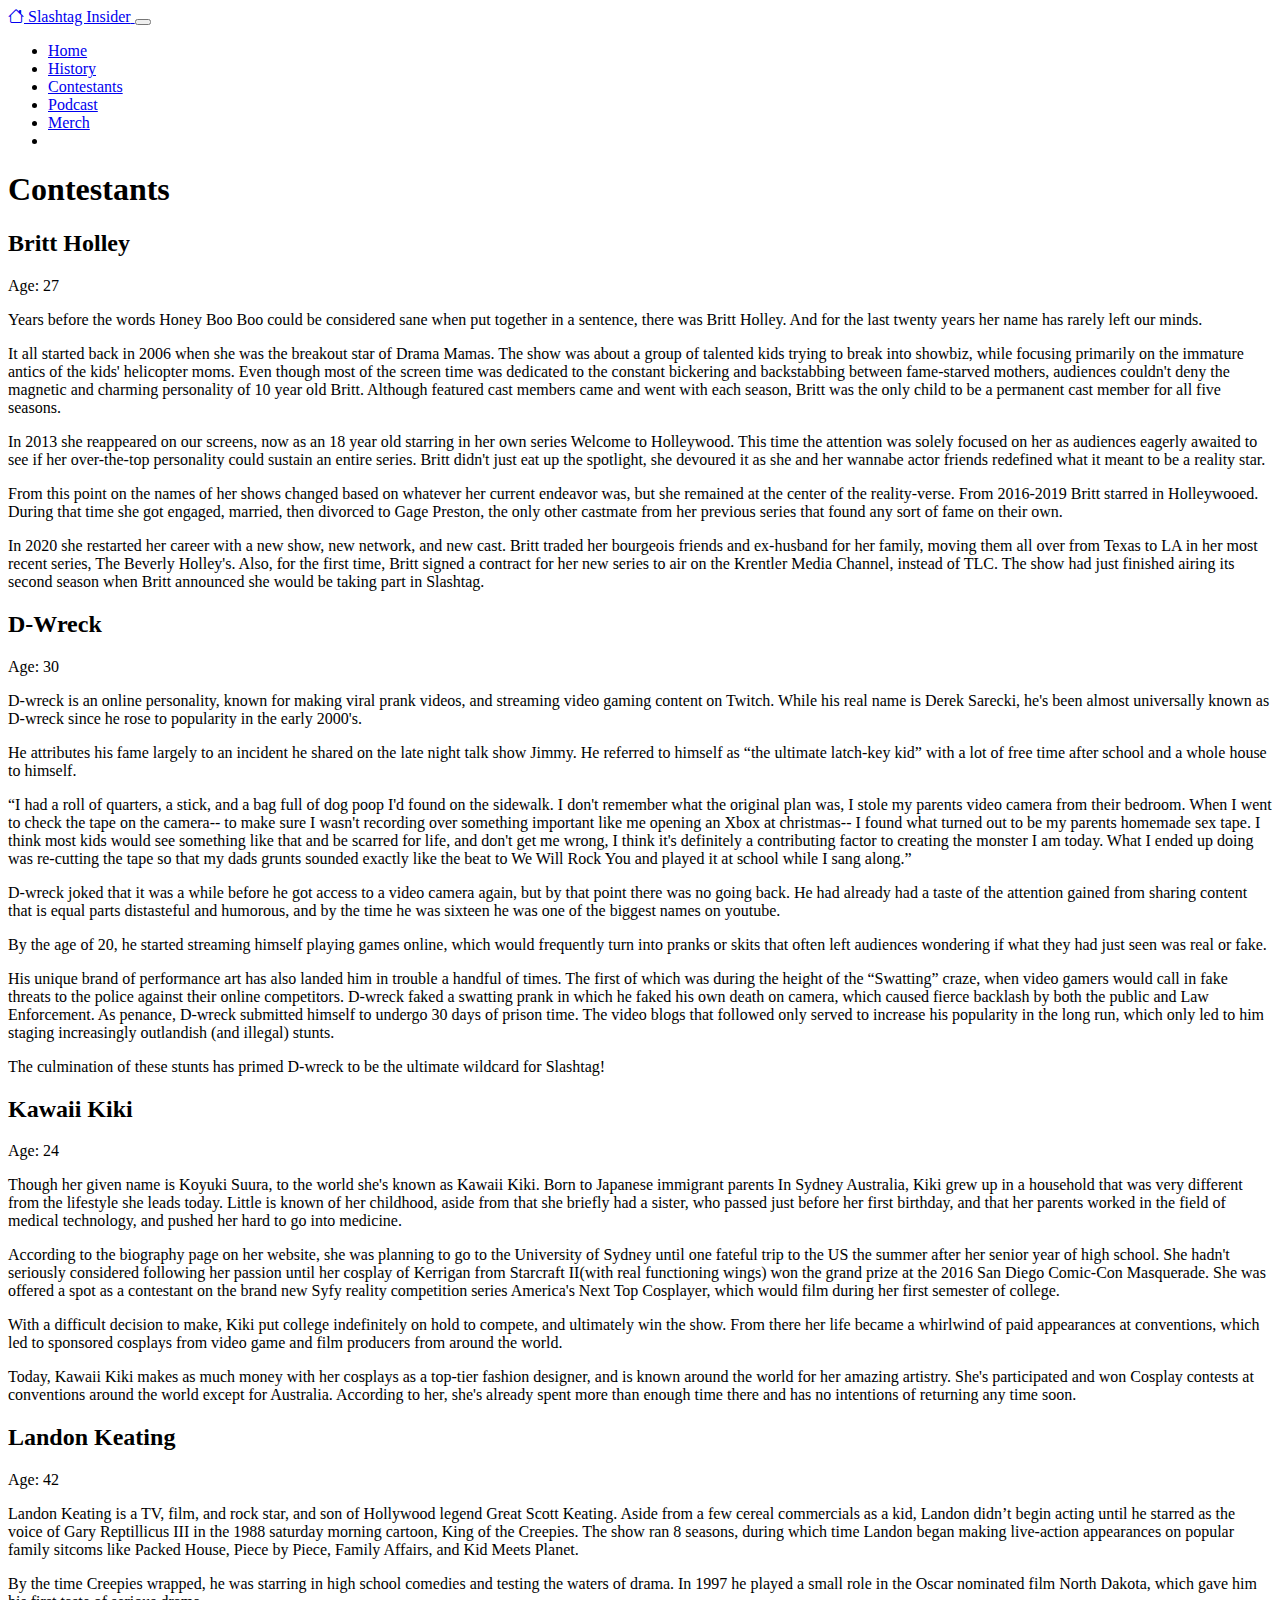
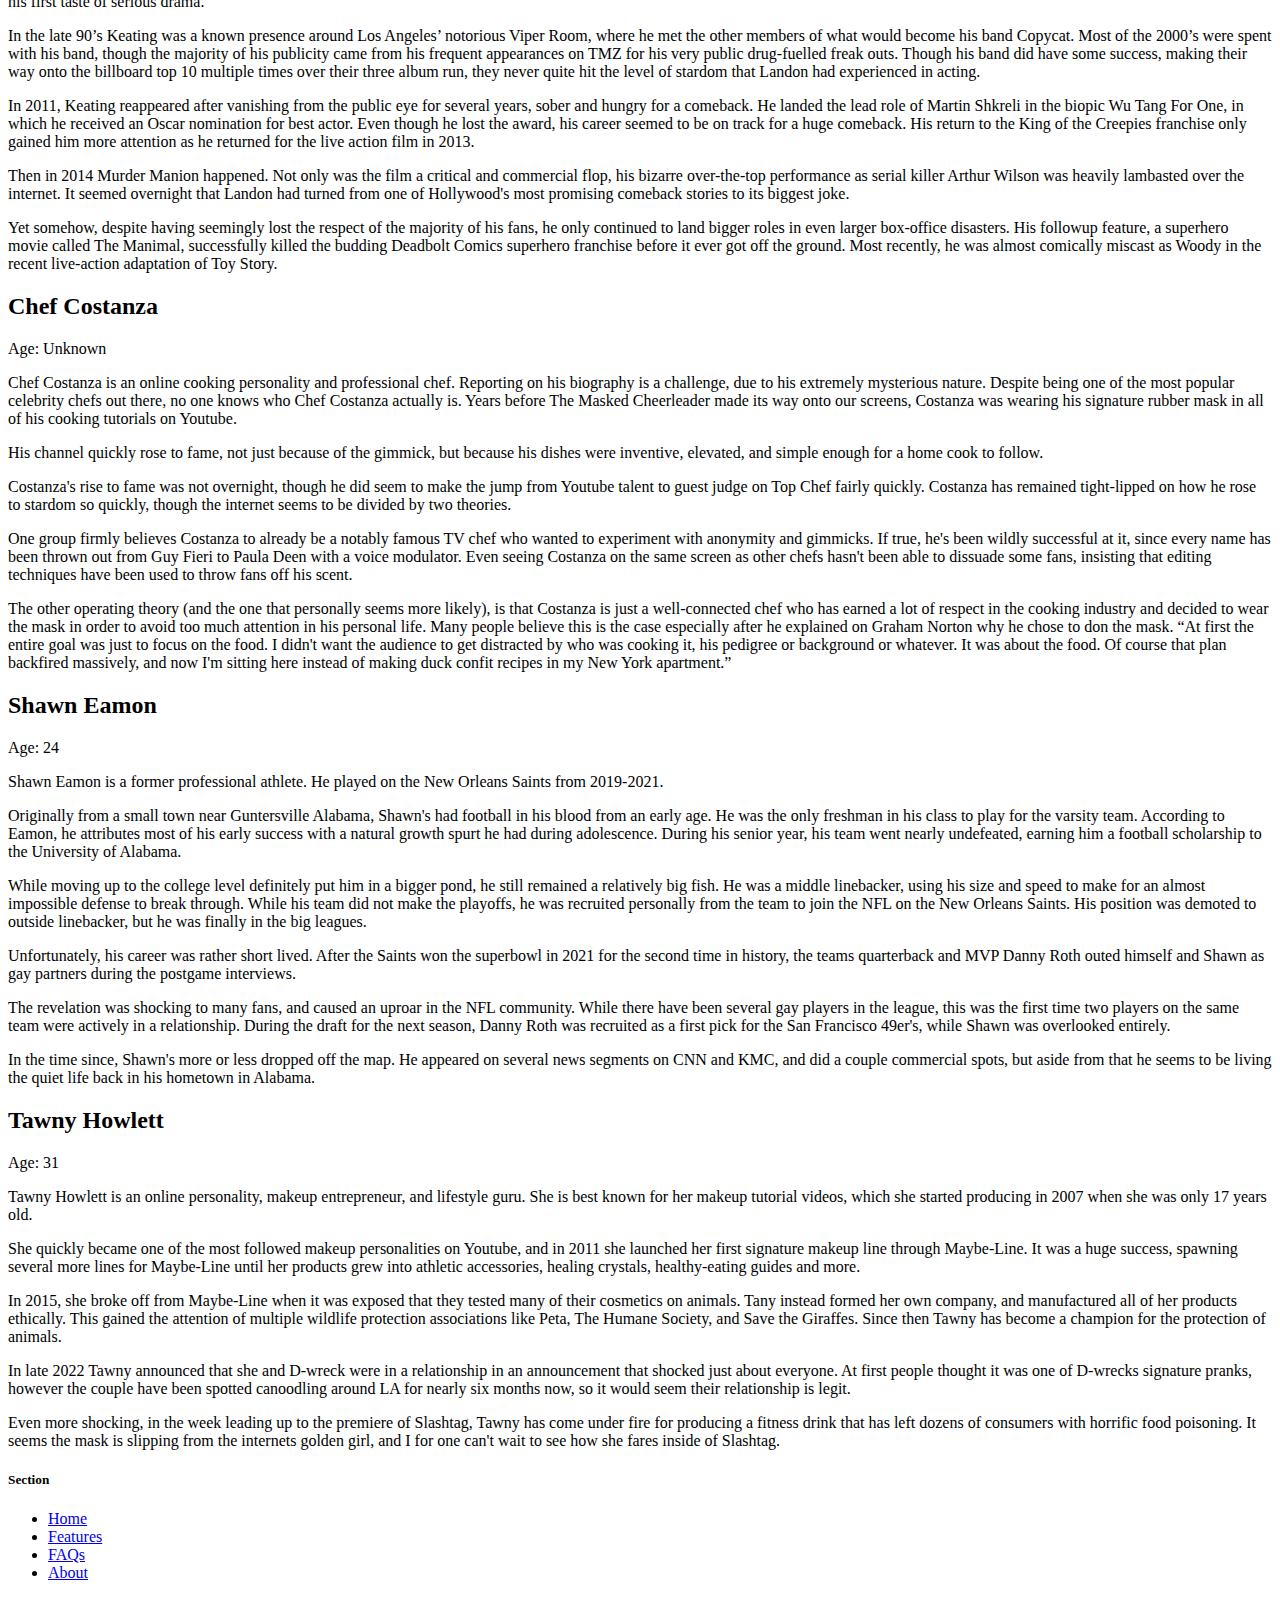
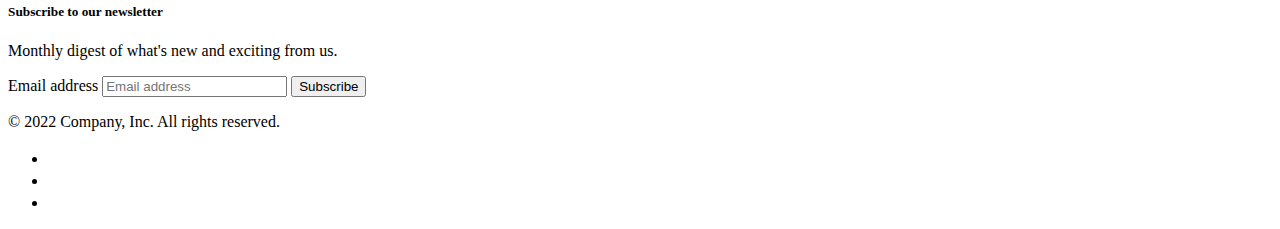
==== contestants/index.html @ 9e64a521 "add contestants info" ====
<!DOCTYPE html>
<html class="no-js" lang="en">
  <head>
    <meta charset="utf-8" />
    <title>Contestants - Slashtag Insider</title>
    <meta name="description" content="" />
    <meta name="viewport" content="width=device-width, initial-scale=1" />

    <meta property="og:title" content="" />
    <meta property="og:type" content="" />
    <meta property="og:url" content="" />
    <meta property="og:image" content="" />

    <!-- <link rel="icon" href="/favicon.ico" sizes="any"> -->
    <link
      rel="icon"
      href="data:image/svg+xml,<svg xmlns=%22http://www.w3.org/2000/svg%22 viewBox=%220 0 100 100%22><text y=%22.9em%22 font-size=%2290%22>👻</text></svg>"
    />
    <!-- <link rel="icon" href="/icon.svg" type="image/svg+xml"> -->
    <link rel="apple-touch-icon" href="icon.png" />

    <!-- Bootstrap CSS -->
    <link
      href="https://cdn.jsdelivr.net/npm/bootstrap@5.3.0-alpha1/dist/css/bootstrap.min.css"
      rel="stylesheet"
      integrity="sha384-GLhlTQ8iRABdZLl6O3oVMWSktQOp6b7In1Zl3/Jr59b6EGGoI1aFkw7cmDA6j6gD"
      crossorigin="anonymous"
    />

    <!-- Bootstrap Icons -->
    <link
      rel="stylesheet"
      href="https://cdn.jsdelivr.net/npm/bootstrap-icons@1.10.3/font/bootstrap-icons.css"
    />

    <!-- Custom CSS -->
    <link rel="stylesheet" href="../css/style.css" />

    <link rel="manifest" href="site.webmanifest" />
    <meta name="theme-color" content="#fafafa" />
  </head>

  <body>
    <!-- Navbar -->
    <nav
      class="navbar sticky-top navbar-dark bg-dark"
      aria-label="First navbar example"
    >
      <div class="container-fluid">
        <a class="navbar-brand" href="/"
          ><i class="bi bi-house"></i>
          <span class="nav-item">Slashtag Insider</span>
        </a>
        <button
          class="navbar-toggler"
          type="button"
          data-bs-toggle="collapse"
          data-bs-target="#topNavbar"
          aria-controls="topNavbar"
          aria-expanded="false"
          aria-label="Toggle navigation"
        >
          <span class="navbar-toggler-icon"></span>
        </button>

        <div class="collapse navbar-collapse" id="topNavbar">
          <ul class="navbar-nav me-auto mb-2">
            <li class="nav-item">
              <a class="nav-link" href="/">Home</a>
            </li>
            <li class="nav-item">
              <a class="nav-link" href="/history/">History</a>
            </li>
            <li class="nav-item">
              <a
                class="nav-link active"
                aria-current="page"
                href="/contestants/"
                >Contestants</a
              >
            </li>
            <li class="nav-item">
              <a class="nav-link" href="/podcast/">Podcast</a>
            </li>
            <li class="nav-item">
              <a class="nav-link" href="/merch/">Merch</a>
            </li>
            <li class="nav-item dropdown"></li>
          </ul>
        </div>
      </div>
    </nav>

    <!-- Main Content -->
    <main class="container py-2 mt-2">
      <h1 class="display-1">Contestants</h1>
      <div>
        <h2>Britt Holley</h2>
        Age: 27
        <p>
          Years before the words Honey Boo Boo could be considered sane when put
          together in a sentence, there was Britt Holley. And for the last
          twenty years her name has rarely left our minds.
        </p>
        <p>
          It all started back in 2006 when she was the breakout star of Drama
          Mamas. The show was about a group of talented kids trying to break
          into showbiz, while focusing primarily on the immature antics of the
          kids' helicopter moms. Even though most of the screen time was
          dedicated to the constant bickering and backstabbing between
          fame-starved mothers, audiences couldn't deny the magnetic and
          charming personality of 10 year old Britt. Although featured cast
          members came and went with each season, Britt was the only child to be
          a permanent cast member for all five seasons.
        </p>
        <p>
          In 2013 she reappeared on our screens, now as an 18 year old starring
          in her own series Welcome to Holleywood. This time the attention was
          solely focused on her as audiences eagerly awaited to see if her
          over-the-top personality could sustain an entire series. Britt didn't
          just eat up the spotlight, she devoured it as she and her wannabe
          actor friends redefined what it meant to be a reality star.
        </p>
        <p>
          From this point on the names of her shows changed based on whatever
          her current endeavor was, but she remained at the center of the
          reality-verse. From 2016-2019 Britt starred in Holleywooed. During
          that time she got engaged, married, then divorced to Gage Preston, the
          only other castmate from her previous series that found any sort of
          fame on their own.
        </p>
        <p>
          In 2020 she restarted her career with a new show, new network, and new
          cast. Britt traded her bourgeois friends and ex-husband for her
          family, moving them all over from Texas to LA in her most recent
          series, The Beverly Holley's. Also, for the first time, Britt signed a
          contract for her new series to air on the Krentler Media Channel,
          instead of TLC. The show had just finished airing its second season
          when Britt announced she would be taking part in Slashtag.
        </p>
      </div>
      <div>
        <h2>D-Wreck</h2>
        Age: 30
        <div>
          <p>
            D-wreck is an online personality, known for making viral prank
            videos, and streaming video gaming content on Twitch. While his real
            name is Derek Sarecki, he's been almost universally known as D-wreck
            since he rose to popularity in the early 2000's.
          </p>

          <p>
            He attributes his fame largely to an incident he shared on the late
            night talk show Jimmy. He referred to himself as “the ultimate
            latch-key kid” with a lot of free time after school and a whole
            house to himself.
          </p>

          <p>
            “I had a roll of quarters, a stick, and a bag full of dog poop I'd
            found on the sidewalk. I don't remember what the original plan was,
            I stole my parents video camera from their bedroom. When I went to
            check the tape on the camera-- to make sure I wasn't recording over
            something important like me opening an Xbox at christmas-- I found
            what turned out to be my parents homemade sex tape. I think most
            kids would see something like that and be scarred for life, and
            don't get me wrong, I think it's definitely a contributing factor to
            creating the monster I am today. What I ended up doing was
            re-cutting the tape so that my dads grunts sounded exactly like the
            beat to We Will Rock You and played it at school while I sang
            along.”
          </p>

          <p>
            D-wreck joked that it was a while before he got access to a video
            camera again, but by that point there was no going back. He had
            already had a taste of the attention gained from sharing content
            that is equal parts distasteful and humorous, and by the time he was
            sixteen he was one of the biggest names on youtube.
          </p>

          <p>
            By the age of 20, he started streaming himself playing games online,
            which would frequently turn into pranks or skits that often left
            audiences wondering if what they had just seen was real or fake.
          </p>

          <p>
            His unique brand of performance art has also landed him in trouble a
            handful of times. The first of which was during the height of the
            “Swatting” craze, when video gamers would call in fake threats to
            the police against their online competitors. D-wreck faked a
            swatting prank in which he faked his own death on camera, which
            caused fierce backlash by both the public and Law Enforcement. As
            penance, D-wreck submitted himself to undergo 30 days of prison
            time. The video blogs that followed only served to increase his
            popularity in the long run, which only led to him staging
            increasingly outlandish (and illegal) stunts.
          </p>
          <p>
            The culmination of these stunts has primed D-wreck to be the
            ultimate wildcard for Slashtag!
          </p>
        </div>
      </div>
      <div><h2>Kawaii Kiki</h2>
        Age: 24
        <div>

        <p>
          Though her given name is Koyuki Suura, to the world she's known as Kawaii Kiki. Born to Japanese immigrant parents In Sydney Australia, Kiki grew up in a household that was very different from the lifestyle she leads today. Little is known of her childhood, aside from that she briefly had a sister, who passed just before her first birthday, and that her parents worked in the field of medical technology, and pushed her hard to go into medicine.
        </p>
        <p>According to the biography page on her website, she was planning to go to the University of Sydney until one fateful trip to the US the summer after her senior year of high school. She hadn't seriously considered following her passion until her cosplay of Kerrigan from Starcraft II(with real functioning wings) won the grand prize at the 2016 San Diego Comic-Con Masquerade. She was offered a spot as a contestant on the brand new Syfy reality competition series America's Next Top Cosplayer, which would film during her first semester of college.
        </p>
        <p>
          With a difficult decision to make, Kiki put college indefinitely on hold to compete, and ultimately win the show. From there her life became a whirlwind of paid appearances at conventions, which led to sponsored cosplays from video game and film producers from around the world.
        </p>
        <p>
          Today, Kawaii Kiki makes as much money with her cosplays as a top-tier fashion designer, and is known around the world for her amazing artistry. She's participated and won Cosplay contests at conventions around the world except for Australia. According to her, she's already spent more than enough time there and has no intentions of returning any time soon.
        </p>
        </div>
      </div>
      <div><h2>Landon Keating</h2>
        Age: 42
        <div>
          <p>
            Landon Keating is a TV, film, and rock star, and son of Hollywood legend Great Scott Keating. Aside from a few cereal commercials as a kid, Landon didn’t begin acting until he starred as the voice of Gary Reptillicus III in the 1988 saturday morning cartoon, King of the Creepies. The show ran 8 seasons, during which time Landon began making live-action appearances on popular family sitcoms like Packed House, Piece by Piece, Family Affairs, and Kid Meets Planet.

          </p>
          <p>
            By the time Creepies wrapped, he was starring in high school comedies and testing the waters of drama. In 1997 he played a small role in the Oscar nominated film North Dakota, which gave him his first taste of serious drama.
          </p>
          <p>
            In the late 90’s Keating was a known presence around Los Angeles’ notorious Viper Room, where he met the other members of what would become his band Copycat. Most of the 2000’s were spent with his band, though the majority of his publicity came from his frequent appearances on TMZ  for his very public drug-fuelled freak outs. Though his band did have some success, making their way onto the billboard top 10 multiple times over their three album run, they never quite hit the level of stardom that Landon had experienced in acting.
          </p>
          <p>
            In 2011, Keating reappeared after vanishing from the public eye for several years, sober and hungry for a comeback. He landed the lead role of Martin Shkreli in the biopic Wu Tang For One, in which he received an Oscar nomination for best actor. Even though he lost the award, his career seemed to be on track for a huge comeback. His return to the King of the Creepies franchise only gained him more attention as he returned for the live action film in 2013.
          </p>
          <p>
            Then in 2014 Murder Manion happened. Not only was the film a critical and commercial flop, his bizarre over-the-top performance as serial killer Arthur Wilson was heavily lambasted over the internet. It seemed overnight that Landon had turned from one of Hollywood's most promising comeback stories to its biggest joke.
          </p>
          <p>
            Yet somehow, despite having seemingly lost the respect of the majority of his fans, he only continued to land bigger roles in even larger box-office disasters. His followup feature, a superhero movie called The Manimal, successfully killed the budding Deadbolt Comics superhero franchise before it ever got off the ground. Most recently, he was almost comically miscast as Woody in the recent live-action adaptation of Toy Story.
          </p>
        </div>
      </div>
      <div>
        <h2>Chef Costanza</h2>

        Age: Unknown
        <div>
          <p>
            Chef Costanza is an online cooking personality and professional
            chef. Reporting on his biography is a challenge, due to his
            extremely mysterious nature. Despite being one of the most popular
            celebrity chefs out there, no one knows who Chef Costanza actually
            is. Years before The Masked Cheerleader made its way onto our
            screens, Costanza was wearing his signature rubber mask in all of
            his cooking tutorials on Youtube.
          </p>
          <p>
            His channel quickly rose to fame, not just because of the gimmick,
            but because his dishes were inventive, elevated, and simple enough
            for a home cook to follow.
          </p>
          <p>
            Costanza's rise to fame was not overnight, though he did seem to
            make the jump from Youtube talent to guest judge on Top Chef fairly
            quickly. Costanza has remained tight-lipped on how he rose to
            stardom so quickly, though the internet seems to be divided by two
            theories.
          </p>
          <p>
            One group firmly believes Costanza to already be a notably famous TV
            chef who wanted to experiment with anonymity and gimmicks. If true,
            he's been wildly successful at it, since every name has been thrown
            out from Guy Fieri to Paula Deen with a voice modulator. Even seeing
            Costanza on the same screen as other chefs hasn't been able to
            dissuade some fans, insisting that editing techniques have been used
            to throw fans off his scent.
          </p>
          <p>
            The other operating theory (and the one that personally seems more
            likely), is that Costanza is just a well-connected chef who has
            earned a lot of respect in the cooking industry and decided to wear
            the mask in order to avoid too much attention in his personal life.
            Many people believe this is the case especially after he explained
            on Graham Norton why he chose to don the mask. “At first the entire
            goal was just to focus on the food. I didn't want the audience to
            get distracted by who was cooking it, his pedigree or background or
            whatever. It was about the food. Of course that plan backfired
            massively, and now I'm sitting here instead of making duck confit
            recipes in my New York apartment.”
          </p>
        </div>
      </div>
      <div>
        <h2>Shawn Eamon</h2>
        Age: 24
        <div>
          <p>
            Shawn Eamon is a former professional athlete. He played on the New
            Orleans Saints from 2019-2021.
          </p>

          <p>
            Originally from a small town near Guntersville Alabama, Shawn's had
            football in his blood from an early age. He was the only freshman in
            his class to play for the varsity team. According to Eamon, he
            attributes most of his early success with a natural growth spurt he
            had during adolescence. During his senior year, his team went nearly
            undefeated, earning him a football scholarship to the University of
            Alabama.
          </p>
          <p>
            While moving up to the college level definitely put him in a bigger
            pond, he still remained a relatively big fish. He was a middle
            linebacker, using his size and speed to make for an almost
            impossible defense to break through. While his team did not make the
            playoffs, he was recruited personally from the team to join the NFL
            on the New Orleans Saints. His position was demoted to outside
            linebacker, but he was finally in the big leagues.
          </p>
          <p>
            Unfortunately, his career was rather short lived. After the Saints
            won the superbowl in 2021 for the second time in history, the teams
            quarterback and MVP Danny Roth outed himself and Shawn as gay
            partners during the postgame interviews.
          </p>
          <p>
            The revelation was shocking to many fans, and caused an uproar in
            the NFL community. While there have been several gay players in the
            league, this was the first time two players on the same team were
            actively in a relationship. During the draft for the next season,
            Danny Roth was recruited as a first pick for the San Francisco
            49er's, while Shawn was overlooked entirely.
          </p>
          <p>
            In the time since, Shawn's more or less dropped off the map. He
            appeared on several news segments on CNN and KMC, and did a couple
            commercial spots, but aside from that he seems to be living the
            quiet life back in his hometown in Alabama.
          </p>
        </div>
      </div>
      <div>
        <h2>Tawny Howlett</h2>
        Age: 31
        <div>
          <p>
            Tawny Howlett is an online personality, makeup entrepreneur, and
            lifestyle guru. She is best known for her makeup tutorial videos,
            which she started producing in 2007 when she was only 17 years old.
          </p>

          <p>
            She quickly became one of the most followed makeup personalities on
            Youtube, and in 2011 she launched her first signature makeup line
            through Maybe-Line. It was a huge success, spawning several more
            lines for Maybe-Line until her products grew into athletic
            accessories, healing crystals, healthy-eating guides and more.
          </p>

          <p>
            In 2015, she broke off from Maybe-Line when it was exposed that they
            tested many of their cosmetics on animals. Tany instead formed her
            own company, and manufactured all of her products ethically. This
            gained the attention of multiple wildlife protection associations
            like Peta, The Humane Society, and Save the Giraffes. Since then
            Tawny has become a champion for the protection of animals.
          </p>

          <p>
            In late 2022 Tawny announced that she and D-wreck were in a
            relationship in an announcement that shocked just about everyone. At
            first people thought it was one of D-wrecks signature pranks,
            however the couple have been spotted canoodling around LA for nearly
            six months now, so it would seem their relationship is legit.
          </p>

          <p>
            Even more shocking, in the week leading up to the premiere of
            Slashtag, Tawny has come under fire for producing a fitness drink
            that has left dozens of consumers with horrific food poisoning. It
            seems the mask is slipping from the internets golden girl, and I for
            one can't wait to see how she fares inside of Slashtag.
          </p>
        </div>
      </div>
    </main>

    <!-- Footer -->
    <div class="container-fluid bg-dark text-light">
      <footer class="pt-3">
        <div class="row">
          <div class="d-none d-sm-block col-md-4 mb-2">
            <h5>Section</h5>
            <ul class="nav flex-column">
              <li class="nav-item mb-1">
                <a href="#" class="nav-link p-0 text-light">Home</a>
              </li>
              <li class="nav-item mb-1">
                <a href="#" class="nav-link p-0 text-light">Features</a>
              </li>
              <li class="nav-item mb-1">
                <a href="#" class="nav-link p-0 text-light">FAQs</a>
              </li>
              <li class="nav-item mb-1">
                <a href="#" class="nav-link p-0 text-light">About</a>
              </li>
            </ul>
          </div>

          <div class="col-md-5 offset-md-3 mb-1">
            <form>
              <h5>Subscribe to our newsletter</h5>
              <p>Monthly digest of what's new and exciting from us.</p>
              <div class="d-flex flex-column flex-sm-row w-100 gap-2">
                <label for="newsletter1" class="visually-hidden"
                  >Email address</label
                >
                <input
                  id="newsletter1"
                  type="text"
                  class="form-control"
                  placeholder="Email address"
                />
                <button class="btn btn-primary" type="button">Subscribe</button>
              </div>
            </form>
          </div>
        </div>

        <div
          class="d-flex flex-column flex-sm-row justify-content-between pt-2 mt-2 border-top"
        >
          <p class="text-center mb-0">
            © 2022 Company, Inc. All rights reserved.
          </p>
          <ul class="list-unstyled d-flex flex-sm-row justify-content-evenly">
            <li class="ms-3">
              <a class="link-dark" href="#"
                ><i
                  style="font-size: 1.2rem; color: white"
                  class="bi bi-twitter"
                ></i
              ></a>
            </li>
            <li class="ms-3">
              <a class="link-dark" href="#"
                ><i
                  style="font-size: 1.2rem; color: white"
                  class="bi bi-instagram"
                ></i
              ></a>
            </li>
            <li class="ms-3">
              <a class="link-dark" href="#"
                ><i
                  style="font-size: 1.2rem; color: white"
                  class="bi bi-facebook"
                ></i>
              </a>
            </li>
          </ul>
        </div>
      </footer>
    </div>

    <!-- Bootstrap JavaScript -->
    <script
      src="https://cdn.jsdelivr.net/npm/bootstrap@5.3.0-alpha1/dist/js/bootstrap.bundle.min.js"
      integrity="sha384-w76AqPfDkMBDXo30jS1Sgez6pr3x5MlQ1ZAGC+nuZB+EYdgRZgiwxhTBTkF7CXvN"
      crossorigin="anonymous"
    ></script>

    <!-- Custom JavaScript -->
    <script src="js/app.js"></script>
  </body>
</html>
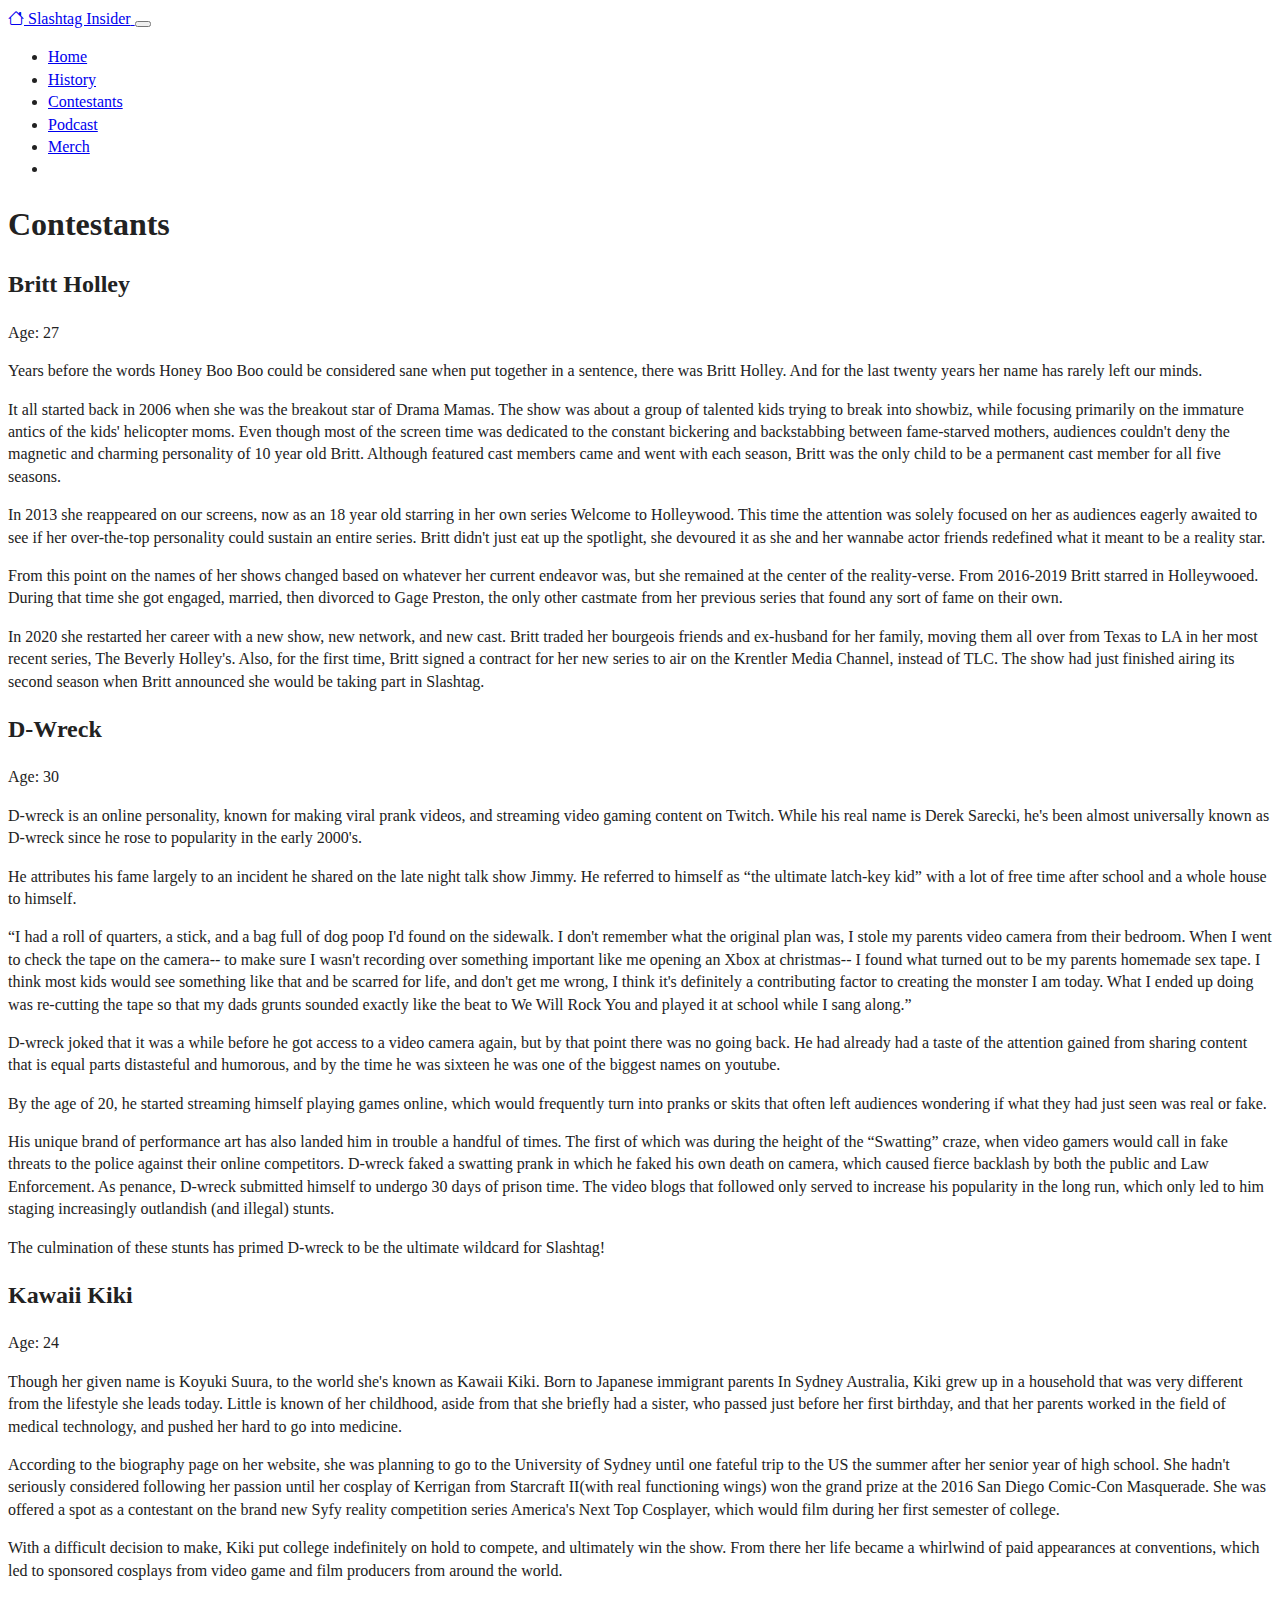
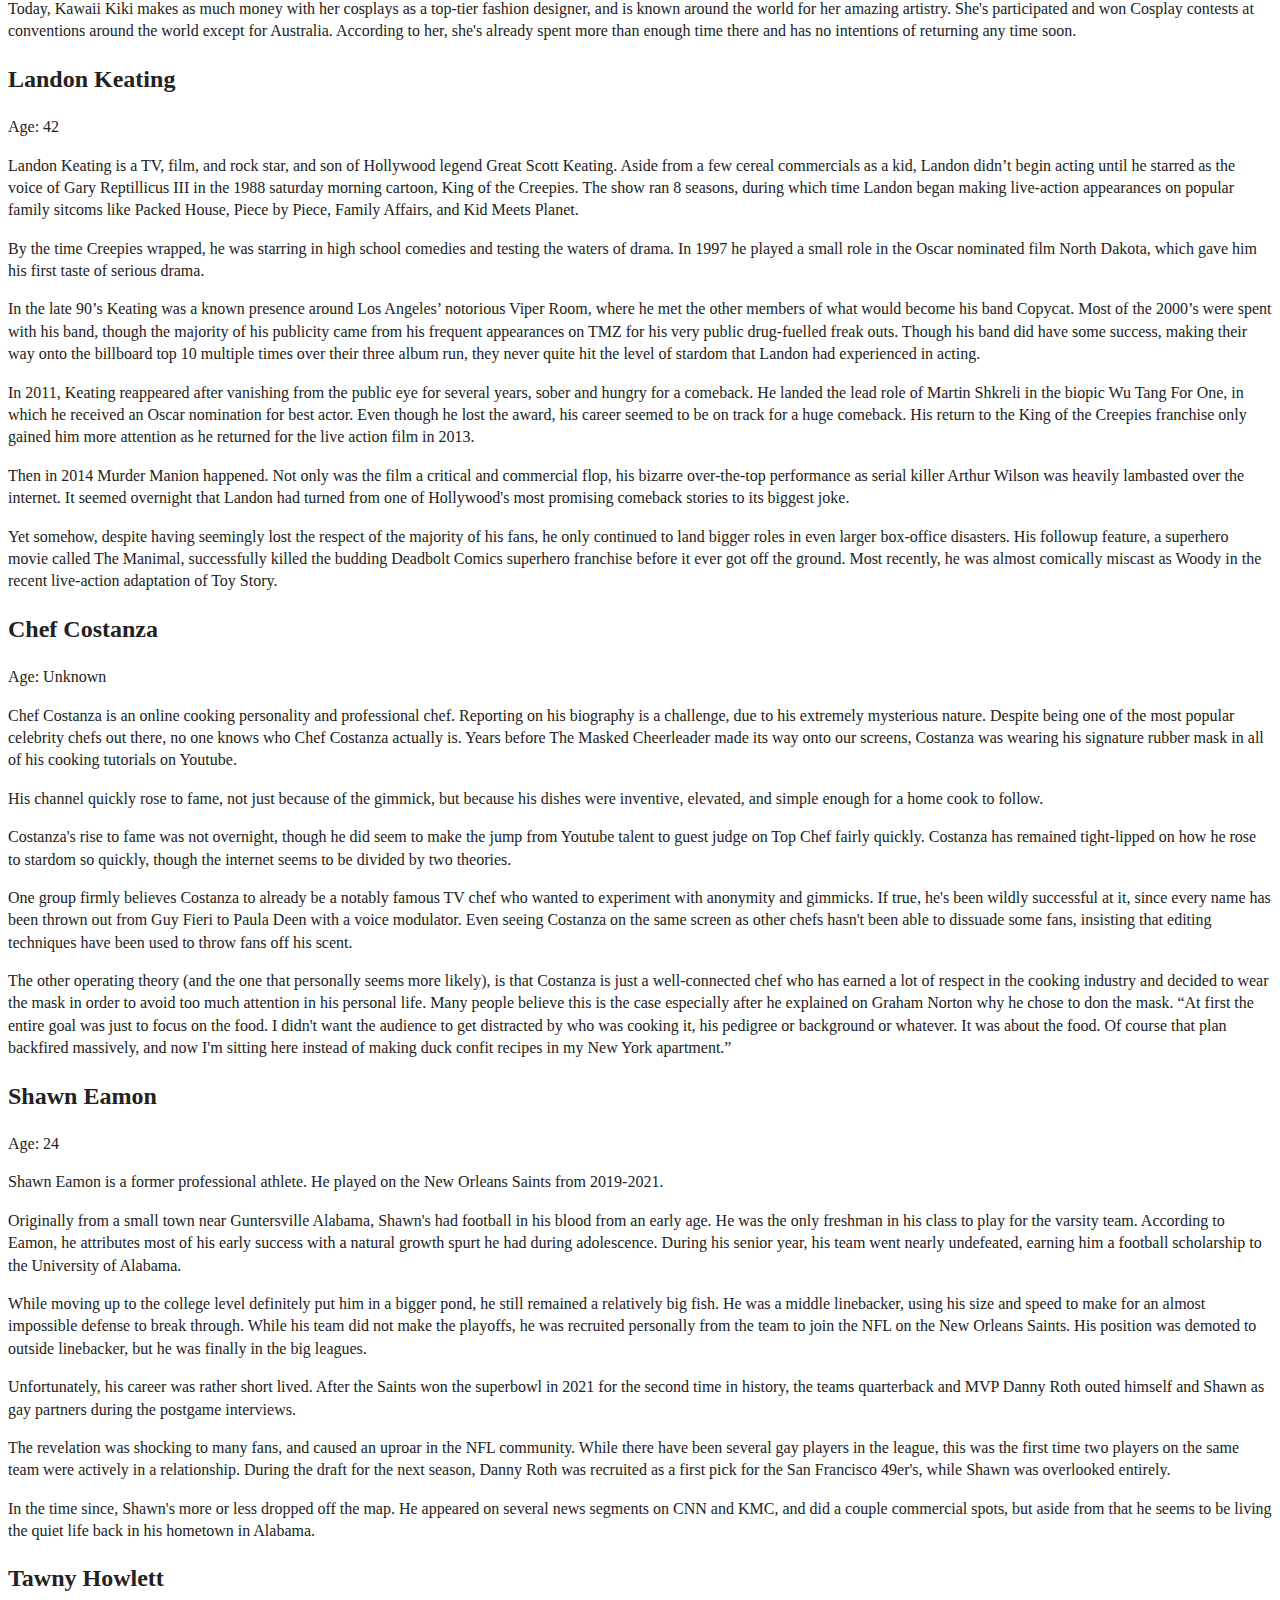
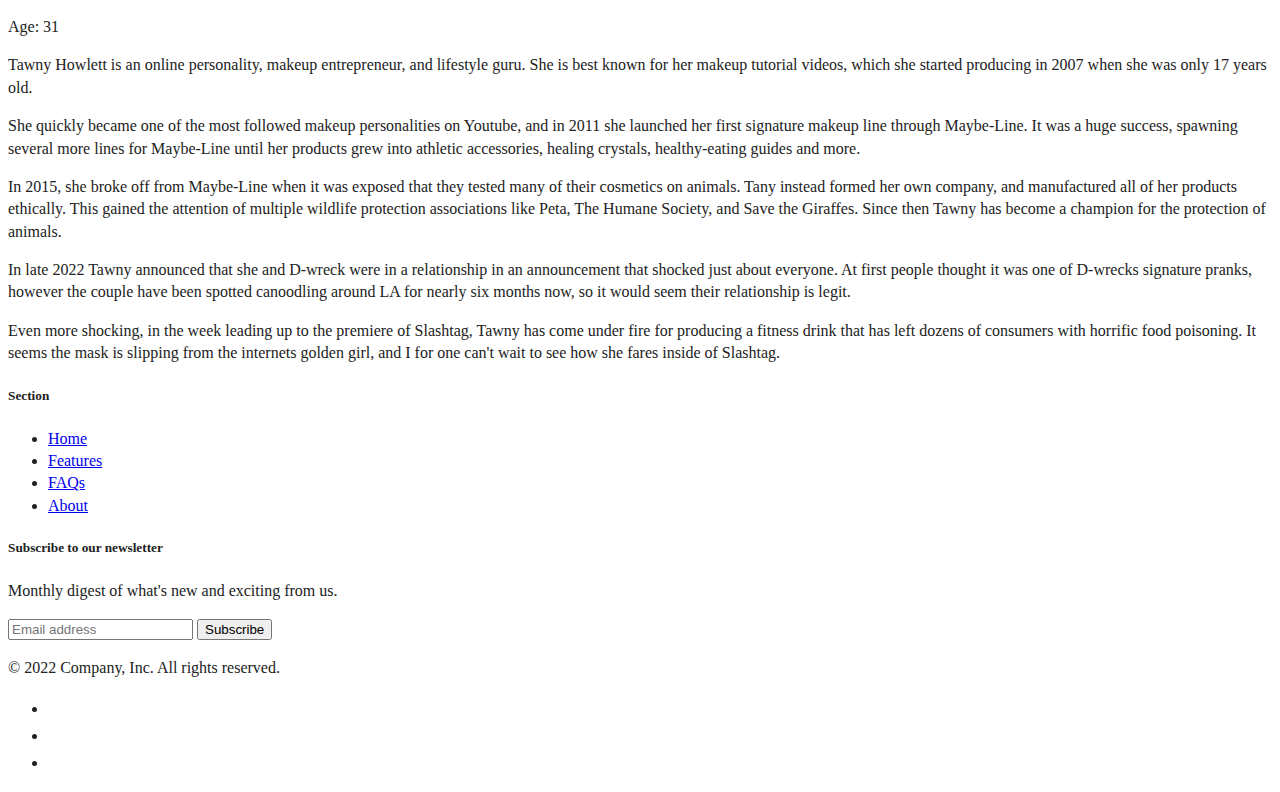
==== commit f44b590f: "Merge pull request #4 from slashtaginsiders/main (#10)" ====
--- a/contestants/index.html
+++ b/contestants/index.html
@@ -204,44 +204,101 @@
           </p>
         </div>
       </div>
-      <div><h2>Kawaii Kiki</h2>
+      <div>
+        <h2>Kawaii Kiki</h2>
         Age: 24
         <div>
-
-        <p>
-          Though her given name is Koyuki Suura, to the world she's known as Kawaii Kiki. Born to Japanese immigrant parents In Sydney Australia, Kiki grew up in a household that was very different from the lifestyle she leads today. Little is known of her childhood, aside from that she briefly had a sister, who passed just before her first birthday, and that her parents worked in the field of medical technology, and pushed her hard to go into medicine.
-        </p>
-        <p>According to the biography page on her website, she was planning to go to the University of Sydney until one fateful trip to the US the summer after her senior year of high school. She hadn't seriously considered following her passion until her cosplay of Kerrigan from Starcraft II(with real functioning wings) won the grand prize at the 2016 San Diego Comic-Con Masquerade. She was offered a spot as a contestant on the brand new Syfy reality competition series America's Next Top Cosplayer, which would film during her first semester of college.
-        </p>
-        <p>
-          With a difficult decision to make, Kiki put college indefinitely on hold to compete, and ultimately win the show. From there her life became a whirlwind of paid appearances at conventions, which led to sponsored cosplays from video game and film producers from around the world.
-        </p>
-        <p>
-          Today, Kawaii Kiki makes as much money with her cosplays as a top-tier fashion designer, and is known around the world for her amazing artistry. She's participated and won Cosplay contests at conventions around the world except for Australia. According to her, she's already spent more than enough time there and has no intentions of returning any time soon.
-        </p>
-        </div>
-      </div>
-      <div><h2>Landon Keating</h2>
+          <p>
+            Though her given name is Koyuki Suura, to the world she's known as
+            Kawaii Kiki. Born to Japanese immigrant parents In Sydney Australia,
+            Kiki grew up in a household that was very different from the
+            lifestyle she leads today. Little is known of her childhood, aside
+            from that she briefly had a sister, who passed just before her first
+            birthday, and that her parents worked in the field of medical
+            technology, and pushed her hard to go into medicine.
+          </p>
+          <p>
+            According to the biography page on her website, she was planning to
+            go to the University of Sydney until one fateful trip to the US the
+            summer after her senior year of high school. She hadn't seriously
+            considered following her passion until her cosplay of Kerrigan from
+            Starcraft II(with real functioning wings) won the grand prize at the
+            2016 San Diego Comic-Con Masquerade. She was offered a spot as a
+            contestant on the brand new Syfy reality competition series
+            America's Next Top Cosplayer, which would film during her first
+            semester of college.
+          </p>
+          <p>
+            With a difficult decision to make, Kiki put college indefinitely on
+            hold to compete, and ultimately win the show. From there her life
+            became a whirlwind of paid appearances at conventions, which led to
+            sponsored cosplays from video game and film producers from around
+            the world.
+          </p>
+          <p>
+            Today, Kawaii Kiki makes as much money with her cosplays as a
+            top-tier fashion designer, and is known around the world for her
+            amazing artistry. She's participated and won Cosplay contests at
+            conventions around the world except for Australia. According to her,
+            she's already spent more than enough time there and has no
+            intentions of returning any time soon.
+          </p>
+        </div>
+      </div>
+      <div>
+        <h2>Landon Keating</h2>
         Age: 42
         <div>
           <p>
-            Landon Keating is a TV, film, and rock star, and son of Hollywood legend Great Scott Keating. Aside from a few cereal commercials as a kid, Landon didn’t begin acting until he starred as the voice of Gary Reptillicus III in the 1988 saturday morning cartoon, King of the Creepies. The show ran 8 seasons, during which time Landon began making live-action appearances on popular family sitcoms like Packed House, Piece by Piece, Family Affairs, and Kid Meets Planet.
-
-          </p>
-          <p>
-            By the time Creepies wrapped, he was starring in high school comedies and testing the waters of drama. In 1997 he played a small role in the Oscar nominated film North Dakota, which gave him his first taste of serious drama.
-          </p>
-          <p>
-            In the late 90’s Keating was a known presence around Los Angeles’ notorious Viper Room, where he met the other members of what would become his band Copycat. Most of the 2000’s were spent with his band, though the majority of his publicity came from his frequent appearances on TMZ  for his very public drug-fuelled freak outs. Though his band did have some success, making their way onto the billboard top 10 multiple times over their three album run, they never quite hit the level of stardom that Landon had experienced in acting.
-          </p>
-          <p>
-            In 2011, Keating reappeared after vanishing from the public eye for several years, sober and hungry for a comeback. He landed the lead role of Martin Shkreli in the biopic Wu Tang For One, in which he received an Oscar nomination for best actor. Even though he lost the award, his career seemed to be on track for a huge comeback. His return to the King of the Creepies franchise only gained him more attention as he returned for the live action film in 2013.
-          </p>
-          <p>
-            Then in 2014 Murder Manion happened. Not only was the film a critical and commercial flop, his bizarre over-the-top performance as serial killer Arthur Wilson was heavily lambasted over the internet. It seemed overnight that Landon had turned from one of Hollywood's most promising comeback stories to its biggest joke.
-          </p>
-          <p>
-            Yet somehow, despite having seemingly lost the respect of the majority of his fans, he only continued to land bigger roles in even larger box-office disasters. His followup feature, a superhero movie called The Manimal, successfully killed the budding Deadbolt Comics superhero franchise before it ever got off the ground. Most recently, he was almost comically miscast as Woody in the recent live-action adaptation of Toy Story.
+            Landon Keating is a TV, film, and rock star, and son of Hollywood
+            legend Great Scott Keating. Aside from a few cereal commercials as a
+            kid, Landon didn’t begin acting until he starred as the voice of
+            Gary Reptillicus III in the 1988 saturday morning cartoon, King of
+            the Creepies. The show ran 8 seasons, during which time Landon began
+            making live-action appearances on popular family sitcoms like Packed
+            House, Piece by Piece, Family Affairs, and Kid Meets Planet.
+          </p>
+          <p>
+            By the time Creepies wrapped, he was starring in high school
+            comedies and testing the waters of drama. In 1997 he played a small
+            role in the Oscar nominated film North Dakota, which gave him his
+            first taste of serious drama.
+          </p>
+          <p>
+            In the late 90’s Keating was a known presence around Los Angeles’
+            notorious Viper Room, where he met the other members of what would
+            become his band Copycat. Most of the 2000’s were spent with his
+            band, though the majority of his publicity came from his frequent
+            appearances on TMZ for his very public drug-fuelled freak outs.
+            Though his band did have some success, making their way onto the
+            billboard top 10 multiple times over their three album run, they
+            never quite hit the level of stardom that Landon had experienced in
+            acting.
+          </p>
+          <p>
+            In 2011, Keating reappeared after vanishing from the public eye for
+            several years, sober and hungry for a comeback. He landed the lead
+            role of Martin Shkreli in the biopic Wu Tang For One, in which he
+            received an Oscar nomination for best actor. Even though he lost the
+            award, his career seemed to be on track for a huge comeback. His
+            return to the King of the Creepies franchise only gained him more
+            attention as he returned for the live action film in 2013.
+          </p>
+          <p>
+            Then in 2014 Murder Manion happened. Not only was the film a
+            critical and commercial flop, his bizarre over-the-top performance
+            as serial killer Arthur Wilson was heavily lambasted over the
+            internet. It seemed overnight that Landon had turned from one of
+            Hollywood's most promising comeback stories to its biggest joke.
+          </p>
+          <p>
+            Yet somehow, despite having seemingly lost the respect of the
+            majority of his fans, he only continued to land bigger roles in even
+            larger box-office disasters. His followup feature, a superhero movie
+            called The Manimal, successfully killed the budding Deadbolt Comics
+            superhero franchise before it ever got off the ground. Most
+            recently, he was almost comically miscast as Woody in the recent
+            live-action adaptation of Toy Story.
           </p>
         </div>
       </div>
--- a/css/style.css
+++ b/css/style.css
@@ -0,0 +1,246 @@
+/*! HTML5 Boilerplate v8.0.0 | MIT License | https://html5boilerplate.com/ */
+
+/* main.css 3.0.0 | MIT License | https://github.com/h5bp/main.css#readme */
+/*
+ * What follows is the result of much research on cross-browser styling.
+ * Credit left inline and big thanks to Nicolas Gallagher, Jonathan Neal,
+ * Kroc Camen, and the H5BP dev community and team.
+ */
+
+/* ==========================================================================
+   Base styles: opinionated defaults
+   ========================================================================== */
+
+html {
+  color: #222;
+  font-size: 1em;
+  line-height: 1.4;
+}
+
+/*
+ * Remove text-shadow in selection highlight:
+ * https://twitter.com/miketaylr/status/12228805301
+ *
+ * Customize the background color to match your design.
+ */
+
+::-moz-selection {
+  background: #b3d4fc;
+  text-shadow: none;
+}
+
+::selection {
+  background: #b3d4fc;
+  text-shadow: none;
+}
+
+/*
+ * A better looking default horizontal rule
+ */
+
+hr {
+  display: block;
+  height: 1px;
+  border: 0;
+  border-top: 1px solid #ccc;
+  margin: 1em 0;
+  padding: 0;
+}
+
+/*
+ * Remove the gap between audio, canvas, iframes,
+ * images, videos and the bottom of their containers:
+ * https://github.com/h5bp/html5-boilerplate/issues/440
+ */
+
+audio,
+canvas,
+iframe,
+img,
+svg,
+video {
+  vertical-align: middle;
+}
+
+/*
+ * Remove default fieldset styles.
+ */
+
+fieldset {
+  border: 0;
+  margin: 0;
+  padding: 0;
+}
+
+/*
+ * Allow only vertical resizing of textareas.
+ */
+
+textarea {
+  resize: vertical;
+}
+
+/* ==========================================================================
+   Author's custom styles
+   ========================================================================== */
+
+/* ==========================================================================
+   Helper classes
+   ========================================================================== */
+
+/*
+ * Hide visually and from screen readers
+ */
+
+.hidden,
+[hidden] {
+  display: none !important;
+}
+
+/*
+ * Hide only visually, but have it available for screen readers:
+ * https://snook.ca/archives/html_and_css/hiding-content-for-accessibility
+ *
+ * 1. For long content, line feeds are not interpreted as spaces and small width
+ *    causes content to wrap 1 word per line:
+ *    https://medium.com/@jessebeach/beware-smushed-off-screen-accessible-text-5952a4c2cbfe
+ */
+
+.visually-hidden {
+  border: 0;
+  clip: rect(0, 0, 0, 0);
+  height: 1px;
+  margin: -1px;
+  overflow: hidden;
+  padding: 0;
+  position: absolute;
+  white-space: nowrap;
+  width: 1px;
+  /* 1 */
+}
+
+/*
+ * Extends the .visually-hidden class to allow the element
+ * to be focusable when navigated to via the keyboard:
+ * https://www.drupal.org/node/897638
+ */
+
+.visually-hidden.focusable:active,
+.visually-hidden.focusable:focus {
+  clip: auto;
+  height: auto;
+  margin: 0;
+  overflow: visible;
+  position: static;
+  white-space: inherit;
+  width: auto;
+}
+
+/*
+ * Hide visually and from screen readers, but maintain layout
+ */
+
+.invisible {
+  visibility: hidden;
+}
+
+/*
+ * Clearfix: contain floats
+ *
+ * The use of `table` rather than `block` is only necessary if using
+ * `::before` to contain the top-margins of child elements.
+ */
+
+.clearfix::before,
+.clearfix::after {
+  content: "";
+  display: table;
+}
+
+.clearfix::after {
+  clear: both;
+}
+
+/* ==========================================================================
+   EXAMPLE Media Queries for Responsive Design.
+   These examples override the primary ('mobile first') styles.
+   Modify as content requires.
+   ========================================================================== */
+
+@media only screen and (min-width: 35em) {
+  /* Style adjustments for viewports that meet the condition */
+}
+
+@media print,
+  (-webkit-min-device-pixel-ratio: 1.25),
+  (min-resolution: 1.25dppx),
+  (min-resolution: 120dpi) {
+  /* Style adjustments for high resolution devices */
+}
+
+/* ==========================================================================
+   Print styles.
+   Inlined to avoid the additional HTTP request:
+   https://www.phpied.com/delay-loading-your-print-css/
+   ========================================================================== */
+
+@media print {
+  *,
+  *::before,
+  *::after {
+    background: #fff !important;
+    color: #000 !important;
+    /* Black prints faster */
+    box-shadow: none !important;
+    text-shadow: none !important;
+  }
+
+  a,
+  a:visited {
+    text-decoration: underline;
+  }
+
+  a[href]::after {
+    content: " (" attr(href) ")";
+  }
+
+  abbr[title]::after {
+    content: " (" attr(title) ")";
+  }
+
+  /*
+   * Don't show links that are fragment identifiers,
+   * or use the `javascript:` pseudo protocol
+   */
+  a[href^="#"]::after,
+  a[href^="javascript:"]::after {
+    content: "";
+  }
+
+  pre {
+    white-space: pre-wrap !important;
+  }
+
+  pre,
+  blockquote {
+    border: 1px solid #999;
+    page-break-inside: avoid;
+  }
+
+  tr,
+  img {
+    page-break-inside: avoid;
+  }
+
+  p,
+  h2,
+  h3 {
+    orphans: 3;
+    widows: 3;
+  }
+
+  h2,
+  h3 {
+    page-break-after: avoid;
+  }
+}
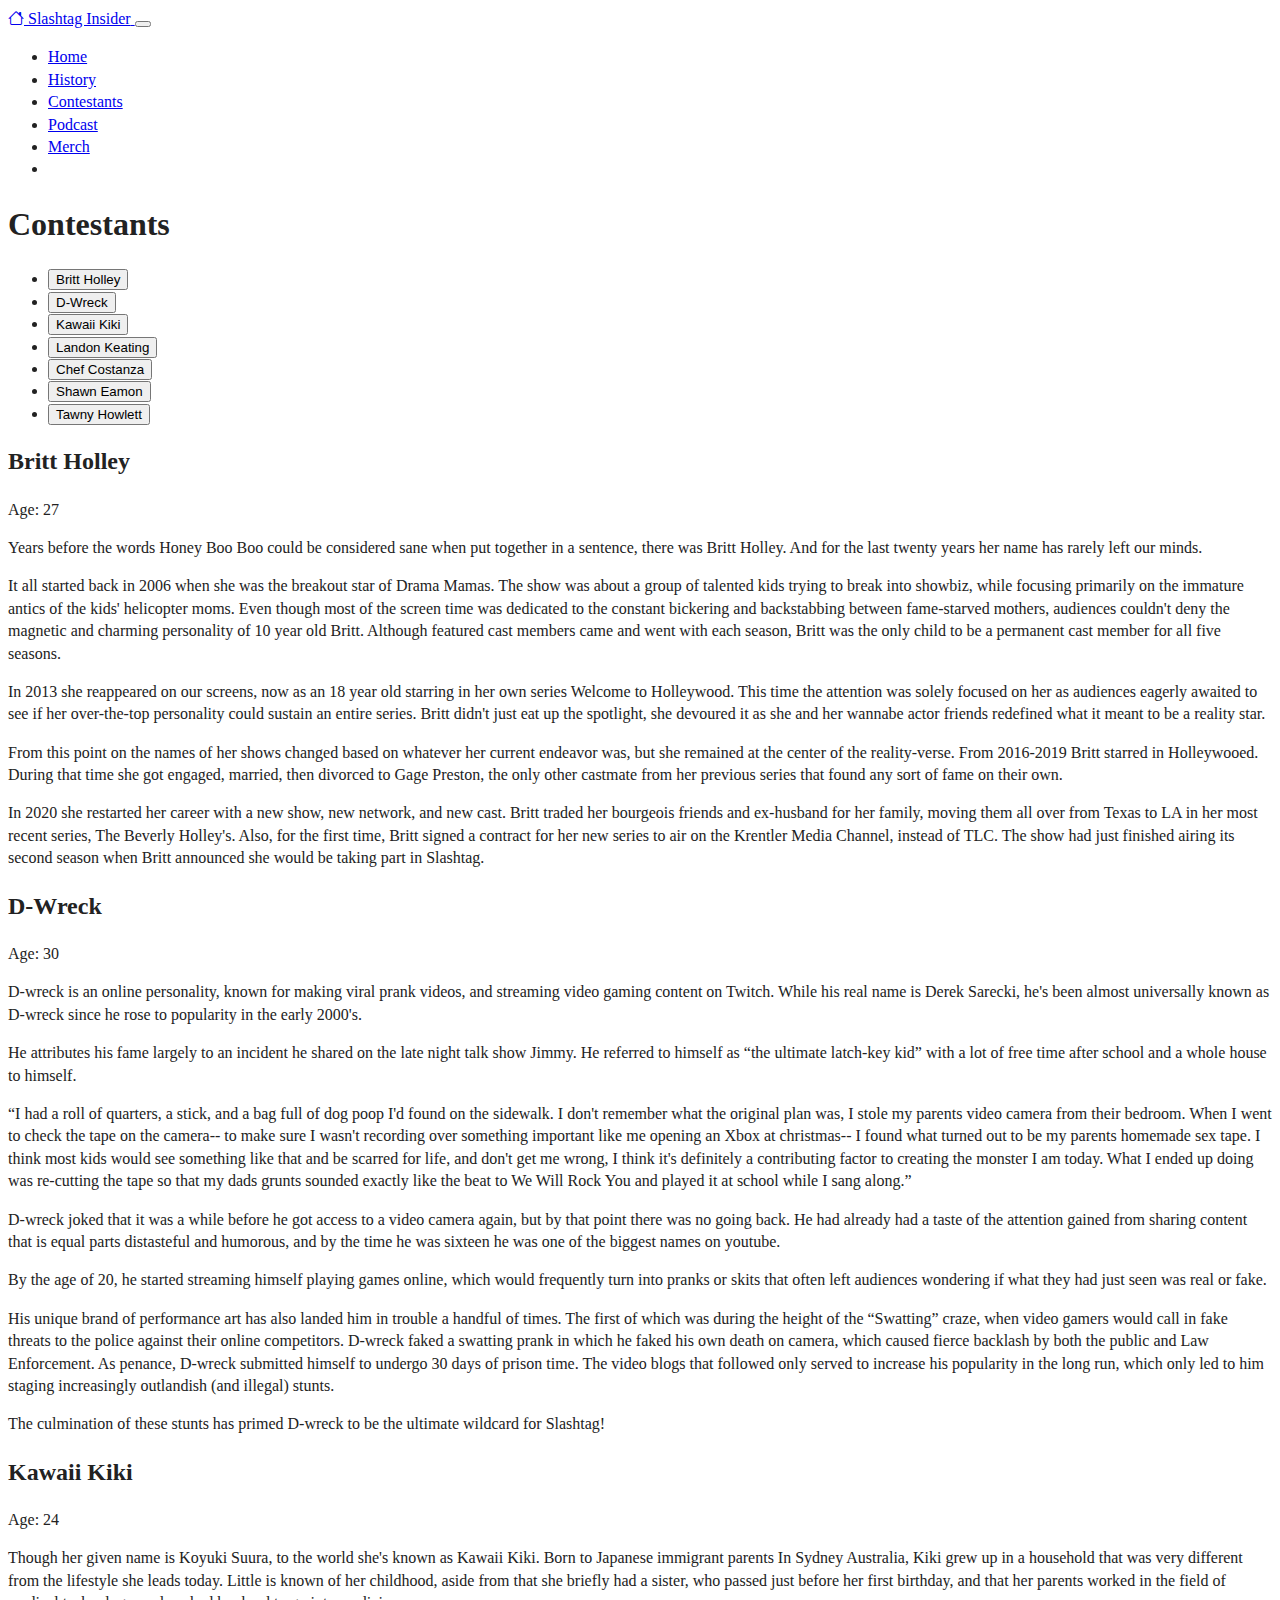
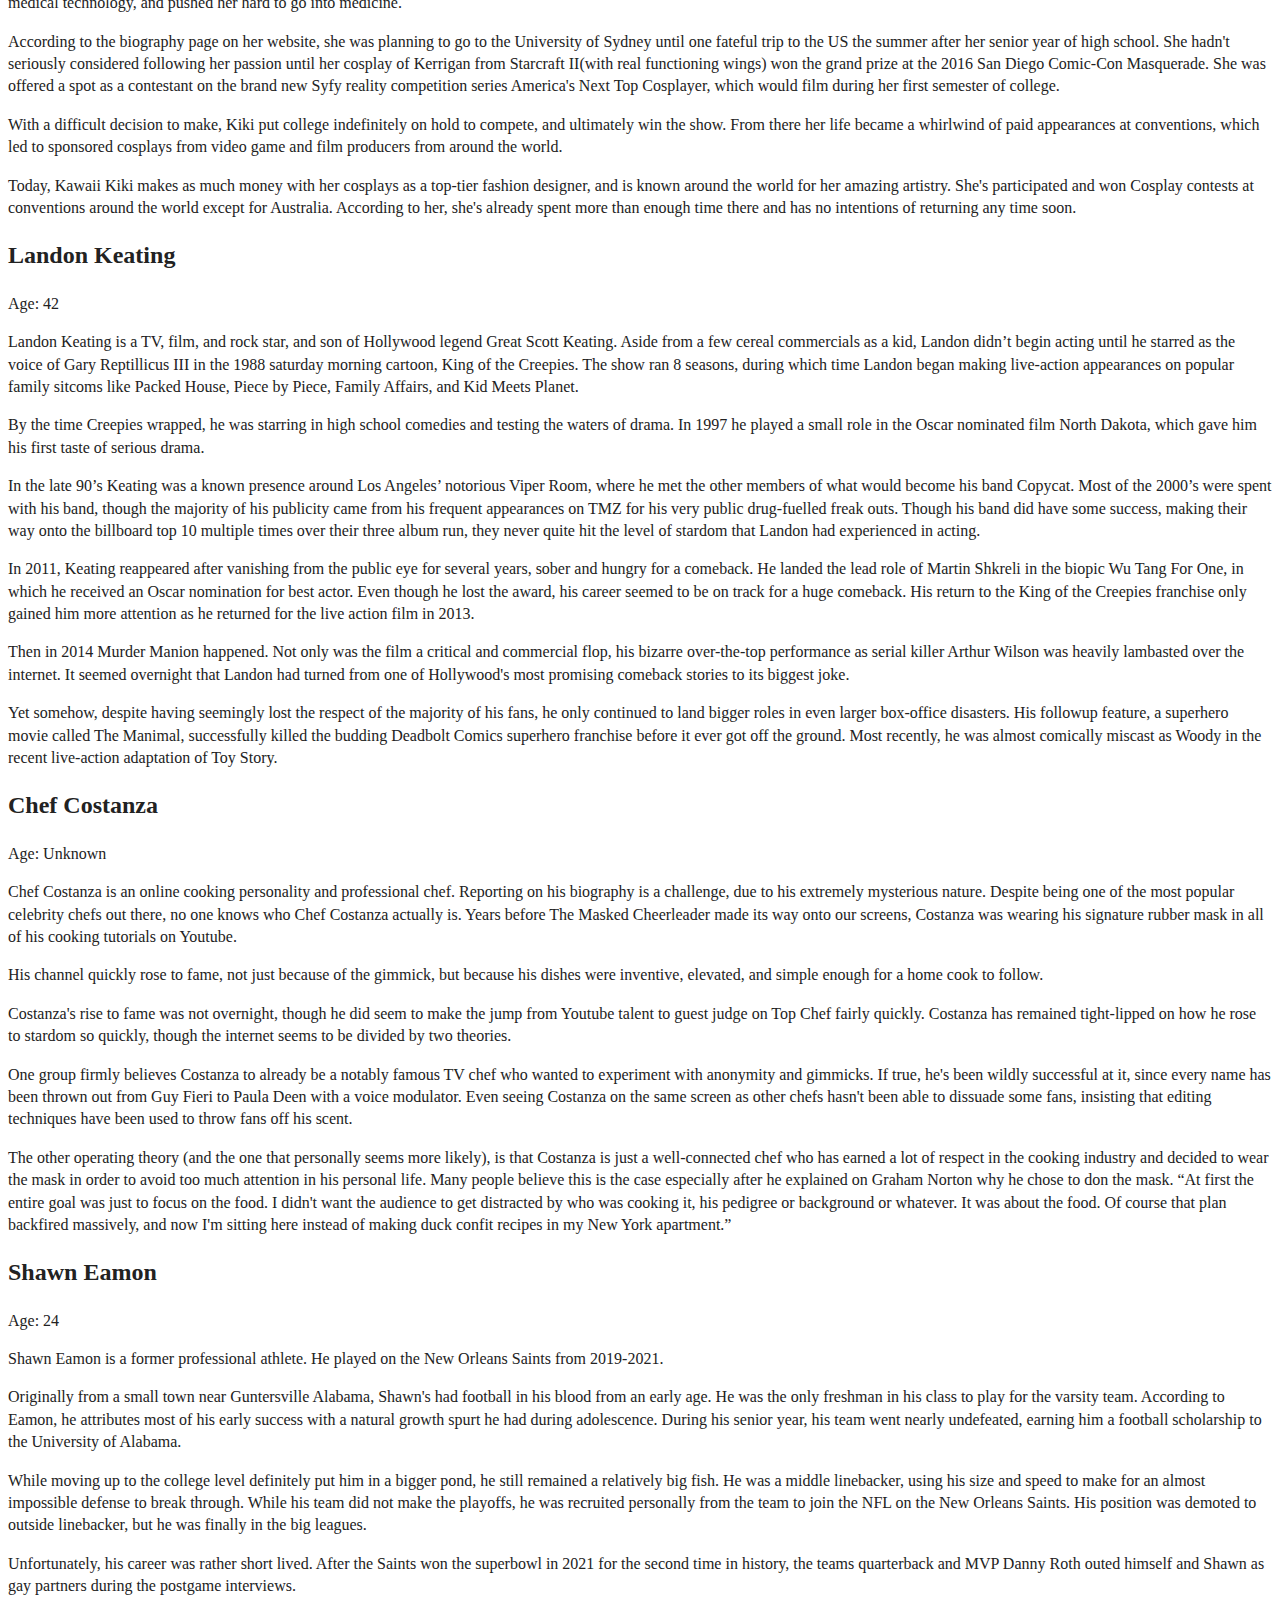
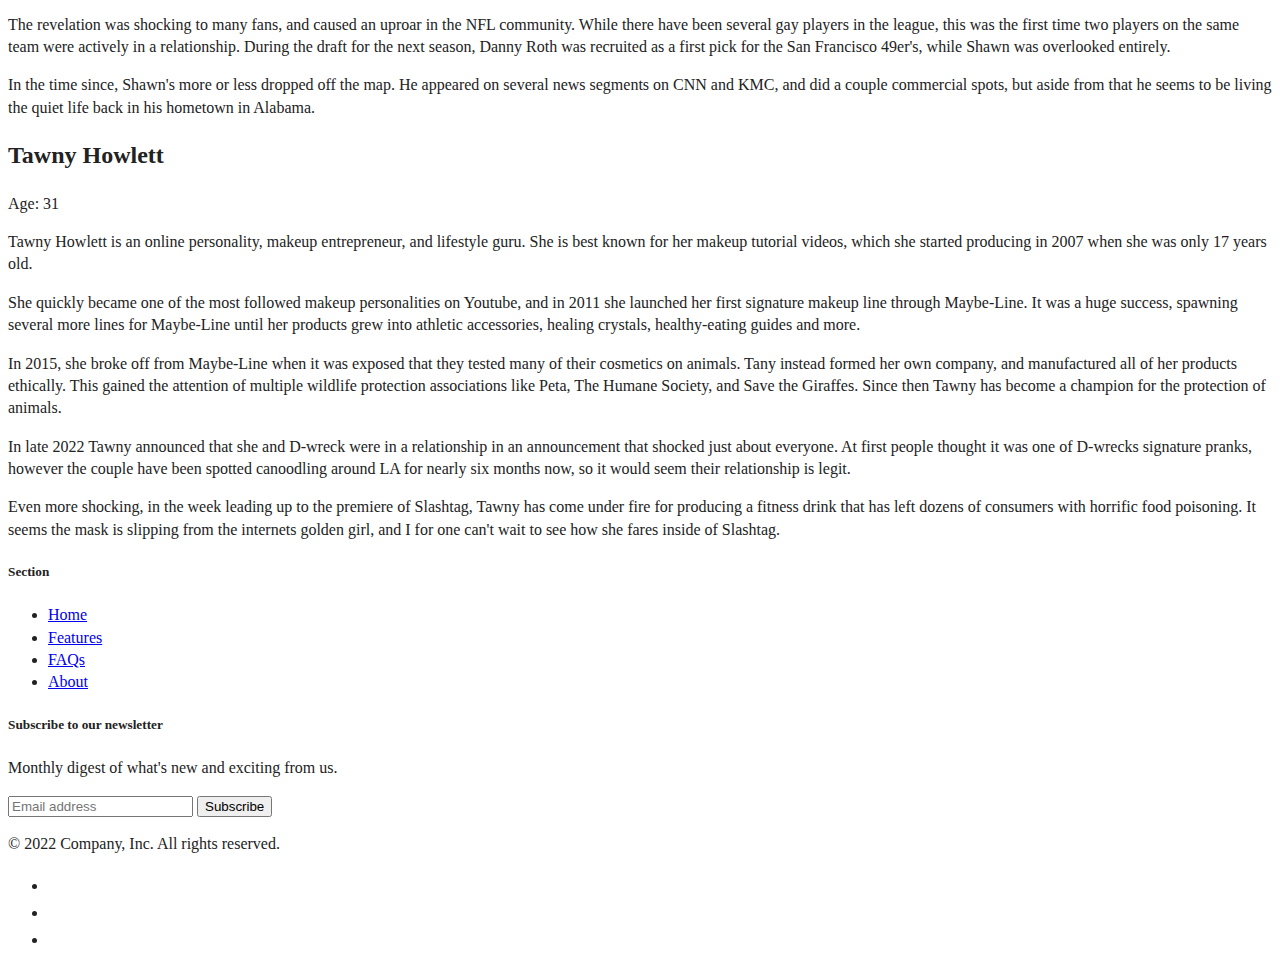
==== commit f192ac73: "add social media links" ====
--- a/contestants/index.html
+++ b/contestants/index.html
@@ -94,357 +94,533 @@
     <!-- Main Content -->
     <main class="container py-2 mt-2">
       <h1 class="display-1">Contestants</h1>
-      <div>
-        <h2>Britt Holley</h2>
-        Age: 27
-        <p>
-          Years before the words Honey Boo Boo could be considered sane when put
-          together in a sentence, there was Britt Holley. And for the last
-          twenty years her name has rarely left our minds.
-        </p>
-        <p>
-          It all started back in 2006 when she was the breakout star of Drama
-          Mamas. The show was about a group of talented kids trying to break
-          into showbiz, while focusing primarily on the immature antics of the
-          kids' helicopter moms. Even though most of the screen time was
-          dedicated to the constant bickering and backstabbing between
-          fame-starved mothers, audiences couldn't deny the magnetic and
-          charming personality of 10 year old Britt. Although featured cast
-          members came and went with each season, Britt was the only child to be
-          a permanent cast member for all five seasons.
-        </p>
-        <p>
-          In 2013 she reappeared on our screens, now as an 18 year old starring
-          in her own series Welcome to Holleywood. This time the attention was
-          solely focused on her as audiences eagerly awaited to see if her
-          over-the-top personality could sustain an entire series. Britt didn't
-          just eat up the spotlight, she devoured it as she and her wannabe
-          actor friends redefined what it meant to be a reality star.
-        </p>
-        <p>
-          From this point on the names of her shows changed based on whatever
-          her current endeavor was, but she remained at the center of the
-          reality-verse. From 2016-2019 Britt starred in Holleywooed. During
-          that time she got engaged, married, then divorced to Gage Preston, the
-          only other castmate from her previous series that found any sort of
-          fame on their own.
-        </p>
-        <p>
-          In 2020 she restarted her career with a new show, new network, and new
-          cast. Britt traded her bourgeois friends and ex-husband for her
-          family, moving them all over from Texas to LA in her most recent
-          series, The Beverly Holley's. Also, for the first time, Britt signed a
-          contract for her new series to air on the Krentler Media Channel,
-          instead of TLC. The show had just finished airing its second season
-          when Britt announced she would be taking part in Slashtag.
-        </p>
+      <ul class="nav nav-tabs" id="myTab" role="tablist">
+        <li class="nav-item" role="presentation">
+          <button
+            class="nav-link active"
+            id="britt-holley"
+            data-bs-toggle="tab"
+            data-bs-target="#britt-holley-tab-pane"
+            type="button"
+            role="tab"
+            aria-controls="britt-holley-tab-pane"
+            aria-selected="true"
+          >
+            Britt Holley
+          </button>
+        </li>
+        <li class="nav-item" role="presentation">
+          <button
+            class="nav-link"
+            id="d-wreck"
+            data-bs-toggle="tab"
+            data-bs-target="#d-wreck-tab-pane"
+            type="button"
+            role="tab"
+            aria-controls="d-wreck-tab-pane"
+            aria-selected="false"
+          >
+            D-Wreck
+          </button>
+        </li>
+        <li class="nav-item" role="presentation">
+          <button
+            class="nav-link"
+            id="kawaii-kiki"
+            data-bs-toggle="tab"
+            data-bs-target="#kawaii-kiki-tab-pane"
+            type="button"
+            role="tab"
+            aria-controls="kawaii-kiki-tab-pane"
+            aria-selected="false"
+          >
+            Kawaii Kiki
+          </button>
+        </li>
+        <li class="nav-item" role="presentation">
+          <button
+            class="nav-link"
+            id="landon-keating-tab"
+            data-bs-toggle="tab"
+            data-bs-target="#landon-keating-tab-pane"
+            type="button"
+            role="tab"
+            aria-controls="landon-keating-tab-pane"
+            aria-selected="false"
+          >
+            Landon Keating
+          </button>
+        </li>
+        <li class="nav-item" role="presentation">
+          <button
+            class="nav-link"
+            id="chef-costanza-tab"
+            data-bs-toggle="tab"
+            data-bs-target="#chef-costanza-tab-pane"
+            type="button"
+            role="tab"
+            aria-controls="chef-costanza-tab-pane"
+            aria-selected="false"
+          >
+            Chef Costanza
+          </button>
+        </li>
+        <li class="nav-item" role="presentation">
+          <button
+            class="nav-link"
+            id="shawn-eamon-tab"
+            data-bs-toggle="tab"
+            data-bs-target="#shawn-eamon-tab-pane"
+            type="button"
+            role="tab"
+            aria-controls="shawn-eamon-tab-pane"
+            aria-selected="false"
+          >
+            Shawn Eamon
+          </button>
+        </li>
+        <li class="nav-item" role="presentation">
+          <button
+            class="nav-link"
+            id="tawny-howlett-tab"
+            data-bs-toggle="tab"
+            data-bs-target="#tawny-howlett-tab-pane"
+            type="button"
+            role="tab"
+            aria-controls="tawny-howlett-tab-pane"
+            aria-selected="false"
+          >
+            Tawny Howlett
+          </button>
+        </li>
+      </ul>
+      <div class="tab-content" id="myTabContent">
+        <div
+          class="tab-pane fade show active"
+          id="britt-holley-tab-pane"
+          role="tabpanel"
+          aria-labelledby="britt-holley"
+          tabindex="0"
+        >
+          <div>
+            <h2>Britt Holley</h2>
+            Age: 27
+            <p>
+              Years before the words Honey Boo Boo could be considered sane when
+              put together in a sentence, there was Britt Holley. And for the
+              last twenty years her name has rarely left our minds.
+            </p>
+            <p>
+              It all started back in 2006 when she was the breakout star of
+              Drama Mamas. The show was about a group of talented kids trying to
+              break into showbiz, while focusing primarily on the immature
+              antics of the kids' helicopter moms. Even though most of the
+              screen time was dedicated to the constant bickering and
+              backstabbing between fame-starved mothers, audiences couldn't deny
+              the magnetic and charming personality of 10 year old Britt.
+              Although featured cast members came and went with each season,
+              Britt was the only child to be a permanent cast member for all
+              five seasons.
+            </p>
+            <p>
+              In 2013 she reappeared on our screens, now as an 18 year old
+              starring in her own series Welcome to Holleywood. This time the
+              attention was solely focused on her as audiences eagerly awaited
+              to see if her over-the-top personality could sustain an entire
+              series. Britt didn't just eat up the spotlight, she devoured it as
+              she and her wannabe actor friends redefined what it meant to be a
+              reality star.
+            </p>
+            <p>
+              From this point on the names of her shows changed based on
+              whatever her current endeavor was, but she remained at the center
+              of the reality-verse. From 2016-2019 Britt starred in Holleywooed.
+              During that time she got engaged, married, then divorced to Gage
+              Preston, the only other castmate from her previous series that
+              found any sort of fame on their own.
+            </p>
+            <p>
+              In 2020 she restarted her career with a new show, new network, and
+              new cast. Britt traded her bourgeois friends and ex-husband for
+              her family, moving them all over from Texas to LA in her most
+              recent series, The Beverly Holley's. Also, for the first time,
+              Britt signed a contract for her new series to air on the Krentler
+              Media Channel, instead of TLC. The show had just finished airing
+              its second season when Britt announced she would be taking part in
+              Slashtag.
+            </p>
+          </div>
+        </div>
+        <div
+          class="tab-pane fade"
+          id="d-wreck-tab-pane"
+          role="tabpanel"
+          aria-labelledby="d-wreck"
+          tabindex="0"
+        >
+          <div>
+            <h2>D-Wreck</h2>
+            Age: 30
+            <div>
+              <p>
+                D-wreck is an online personality, known for making viral prank
+                videos, and streaming video gaming content on Twitch. While his
+                real name is Derek Sarecki, he's been almost universally known
+                as D-wreck since he rose to popularity in the early 2000's.
+              </p>
+
+              <p>
+                He attributes his fame largely to an incident he shared on the
+                late night talk show Jimmy. He referred to himself as “the
+                ultimate latch-key kid” with a lot of free time after school and
+                a whole house to himself.
+              </p>
+
+              <p>
+                “I had a roll of quarters, a stick, and a bag full of dog poop
+                I'd found on the sidewalk. I don't remember what the original
+                plan was, I stole my parents video camera from their bedroom.
+                When I went to check the tape on the camera-- to make sure I
+                wasn't recording over something important like me opening an
+                Xbox at christmas-- I found what turned out to be my parents
+                homemade sex tape. I think most kids would see something like
+                that and be scarred for life, and don't get me wrong, I think
+                it's definitely a contributing factor to creating the monster I
+                am today. What I ended up doing was re-cutting the tape so that
+                my dads grunts sounded exactly like the beat to We Will Rock You
+                and played it at school while I sang along.”
+              </p>
+
+              <p>
+                D-wreck joked that it was a while before he got access to a
+                video camera again, but by that point there was no going back.
+                He had already had a taste of the attention gained from sharing
+                content that is equal parts distasteful and humorous, and by the
+                time he was sixteen he was one of the biggest names on youtube.
+              </p>
+
+              <p>
+                By the age of 20, he started streaming himself playing games
+                online, which would frequently turn into pranks or skits that
+                often left audiences wondering if what they had just seen was
+                real or fake.
+              </p>
+
+              <p>
+                His unique brand of performance art has also landed him in
+                trouble a handful of times. The first of which was during the
+                height of the “Swatting” craze, when video gamers would call in
+                fake threats to the police against their online competitors.
+                D-wreck faked a swatting prank in which he faked his own death
+                on camera, which caused fierce backlash by both the public and
+                Law Enforcement. As penance, D-wreck submitted himself to
+                undergo 30 days of prison time. The video blogs that followed
+                only served to increase his popularity in the long run, which
+                only led to him staging increasingly outlandish (and illegal)
+                stunts.
+              </p>
+              <p>
+                The culmination of these stunts has primed D-wreck to be the
+                ultimate wildcard for Slashtag!
+              </p>
+            </div>
+          </div>
+        </div>
+        <div
+          class="tab-pane fade"
+          id="kawaii-kiki-tab-pane"
+          role="tabpanel"
+          aria-labelledby="kawaii-kiki"
+          tabindex="0"
+        >
+          <div>
+            <h2>Kawaii Kiki</h2>
+            Age: 24
+            <div>
+              <p>
+                Though her given name is Koyuki Suura, to the world she's known
+                as Kawaii Kiki. Born to Japanese immigrant parents In Sydney
+                Australia, Kiki grew up in a household that was very different
+                from the lifestyle she leads today. Little is known of her
+                childhood, aside from that she briefly had a sister, who passed
+                just before her first birthday, and that her parents worked in
+                the field of medical technology, and pushed her hard to go into
+                medicine.
+              </p>
+              <p>
+                According to the biography page on her website, she was planning
+                to go to the University of Sydney until one fateful trip to the
+                US the summer after her senior year of high school. She hadn't
+                seriously considered following her passion until her cosplay of
+                Kerrigan from Starcraft II(with real functioning wings) won the
+                grand prize at the 2016 San Diego Comic-Con Masquerade. She was
+                offered a spot as a contestant on the brand new Syfy reality
+                competition series America's Next Top Cosplayer, which would
+                film during her first semester of college.
+              </p>
+              <p>
+                With a difficult decision to make, Kiki put college indefinitely
+                on hold to compete, and ultimately win the show. From there her
+                life became a whirlwind of paid appearances at conventions,
+                which led to sponsored cosplays from video game and film
+                producers from around the world.
+              </p>
+              <p>
+                Today, Kawaii Kiki makes as much money with her cosplays as a
+                top-tier fashion designer, and is known around the world for her
+                amazing artistry. She's participated and won Cosplay contests at
+                conventions around the world except for Australia. According to
+                her, she's already spent more than enough time there and has no
+                intentions of returning any time soon.
+              </p>
+            </div>
+          </div>
+        </div>
+        <div
+          class="tab-pane fade"
+          id="landon-keating-tab-pane"
+          role="tabpanel"
+          aria-labelledby="landon-keating-tab"
+          tabindex="0"
+        >
+          <div>
+            <h2>Landon Keating</h2>
+            Age: 42
+            <div>
+              <p>
+                Landon Keating is a TV, film, and rock star, and son of
+                Hollywood legend Great Scott Keating. Aside from a few cereal
+                commercials as a kid, Landon didn’t begin acting until he
+                starred as the voice of Gary Reptillicus III in the 1988
+                saturday morning cartoon, King of the Creepies. The show ran 8
+                seasons, during which time Landon began making live-action
+                appearances on popular family sitcoms like Packed House, Piece
+                by Piece, Family Affairs, and Kid Meets Planet.
+              </p>
+              <p>
+                By the time Creepies wrapped, he was starring in high school
+                comedies and testing the waters of drama. In 1997 he played a
+                small role in the Oscar nominated film North Dakota, which gave
+                him his first taste of serious drama.
+              </p>
+              <p>
+                In the late 90’s Keating was a known presence around Los
+                Angeles’ notorious Viper Room, where he met the other members of
+                what would become his band Copycat. Most of the 2000’s were
+                spent with his band, though the majority of his publicity came
+                from his frequent appearances on TMZ for his very public
+                drug-fuelled freak outs. Though his band did have some success,
+                making their way onto the billboard top 10 multiple times over
+                their three album run, they never quite hit the level of stardom
+                that Landon had experienced in acting.
+              </p>
+              <p>
+                In 2011, Keating reappeared after vanishing from the public eye
+                for several years, sober and hungry for a comeback. He landed
+                the lead role of Martin Shkreli in the biopic Wu Tang For One,
+                in which he received an Oscar nomination for best actor. Even
+                though he lost the award, his career seemed to be on track for a
+                huge comeback. His return to the King of the Creepies franchise
+                only gained him more attention as he returned for the live
+                action film in 2013.
+              </p>
+              <p>
+                Then in 2014 Murder Manion happened. Not only was the film a
+                critical and commercial flop, his bizarre over-the-top
+                performance as serial killer Arthur Wilson was heavily lambasted
+                over the internet. It seemed overnight that Landon had turned
+                from one of Hollywood's most promising comeback stories to its
+                biggest joke.
+              </p>
+              <p>
+                Yet somehow, despite having seemingly lost the respect of the
+                majority of his fans, he only continued to land bigger roles in
+                even larger box-office disasters. His followup feature, a
+                superhero movie called The Manimal, successfully killed the
+                budding Deadbolt Comics superhero franchise before it ever got
+                off the ground. Most recently, he was almost comically miscast
+                as Woody in the recent live-action adaptation of Toy Story.
+              </p>
+            </div>
+          </div>
+        </div>
+        <div
+          class="tab-pane fade"
+          id="chef-costanza-tab-pane"
+          role="tabpanel"
+          aria-labelledby="chef-costanza-tab"
+          tabindex="0"
+        >
+          <div>
+            <h2>Chef Costanza</h2>
+
+            Age: Unknown
+            <div>
+              <p>
+                Chef Costanza is an online cooking personality and professional
+                chef. Reporting on his biography is a challenge, due to his
+                extremely mysterious nature. Despite being one of the most
+                popular celebrity chefs out there, no one knows who Chef
+                Costanza actually is. Years before The Masked Cheerleader made
+                its way onto our screens, Costanza was wearing his signature
+                rubber mask in all of his cooking tutorials on Youtube.
+              </p>
+              <p>
+                His channel quickly rose to fame, not just because of the
+                gimmick, but because his dishes were inventive, elevated, and
+                simple enough for a home cook to follow.
+              </p>
+              <p>
+                Costanza's rise to fame was not overnight, though he did seem to
+                make the jump from Youtube talent to guest judge on Top Chef
+                fairly quickly. Costanza has remained tight-lipped on how he
+                rose to stardom so quickly, though the internet seems to be
+                divided by two theories.
+              </p>
+              <p>
+                One group firmly believes Costanza to already be a notably
+                famous TV chef who wanted to experiment with anonymity and
+                gimmicks. If true, he's been wildly successful at it, since
+                every name has been thrown out from Guy Fieri to Paula Deen with
+                a voice modulator. Even seeing Costanza on the same screen as
+                other chefs hasn't been able to dissuade some fans, insisting
+                that editing techniques have been used to throw fans off his
+                scent.
+              </p>
+              <p>
+                The other operating theory (and the one that personally seems
+                more likely), is that Costanza is just a well-connected chef who
+                has earned a lot of respect in the cooking industry and decided
+                to wear the mask in order to avoid too much attention in his
+                personal life. Many people believe this is the case especially
+                after he explained on Graham Norton why he chose to don the
+                mask. “At first the entire goal was just to focus on the food. I
+                didn't want the audience to get distracted by who was cooking
+                it, his pedigree or background or whatever. It was about the
+                food. Of course that plan backfired massively, and now I'm
+                sitting here instead of making duck confit recipes in my New
+                York apartment.”
+              </p>
+            </div>
+          </div>
+        </div>
+        <div
+          class="tab-pane fade"
+          id="shawn-eamon-tab-pane"
+          role="tabpanel"
+          aria-labelledby="shawn-eamon-tab"
+          tabindex="0"
+        >
+          <div>
+            <h2>Shawn Eamon</h2>
+            Age: 24
+            <div>
+              <p>
+                Shawn Eamon is a former professional athlete. He played on the
+                New Orleans Saints from 2019-2021.
+              </p>
+
+              <p>
+                Originally from a small town near Guntersville Alabama, Shawn's
+                had football in his blood from an early age. He was the only
+                freshman in his class to play for the varsity team. According to
+                Eamon, he attributes most of his early success with a natural
+                growth spurt he had during adolescence. During his senior year,
+                his team went nearly undefeated, earning him a football
+                scholarship to the University of Alabama.
+              </p>
+              <p>
+                While moving up to the college level definitely put him in a
+                bigger pond, he still remained a relatively big fish. He was a
+                middle linebacker, using his size and speed to make for an
+                almost impossible defense to break through. While his team did
+                not make the playoffs, he was recruited personally from the team
+                to join the NFL on the New Orleans Saints. His position was
+                demoted to outside linebacker, but he was finally in the big
+                leagues.
+              </p>
+              <p>
+                Unfortunately, his career was rather short lived. After the
+                Saints won the superbowl in 2021 for the second time in history,
+                the teams quarterback and MVP Danny Roth outed himself and Shawn
+                as gay partners during the postgame interviews.
+              </p>
+              <p>
+                The revelation was shocking to many fans, and caused an uproar
+                in the NFL community. While there have been several gay players
+                in the league, this was the first time two players on the same
+                team were actively in a relationship. During the draft for the
+                next season, Danny Roth was recruited as a first pick for the
+                San Francisco 49er's, while Shawn was overlooked entirely.
+              </p>
+              <p>
+                In the time since, Shawn's more or less dropped off the map. He
+                appeared on several news segments on CNN and KMC, and did a
+                couple commercial spots, but aside from that he seems to be
+                living the quiet life back in his hometown in Alabama.
+              </p>
+            </div>
+          </div>
+        </div>
+        <div
+          class="tab-pane fade"
+          id="tawny-howlett-tab-pane"
+          role="tabpanel"
+          aria-labelledby="tawny-howlett-tab"
+          tabindex="0"
+        >
+          <div>
+            <h2>Tawny Howlett</h2>
+            Age: 31
+            <div>
+              <p>
+                Tawny Howlett is an online personality, makeup entrepreneur, and
+                lifestyle guru. She is best known for her makeup tutorial
+                videos, which she started producing in 2007 when she was only 17
+                years old.
+              </p>
+
+              <p>
+                She quickly became one of the most followed makeup personalities
+                on Youtube, and in 2011 she launched her first signature makeup
+                line through Maybe-Line. It was a huge success, spawning several
+                more lines for Maybe-Line until her products grew into athletic
+                accessories, healing crystals, healthy-eating guides and more.
+              </p>
+
+              <p>
+                In 2015, she broke off from Maybe-Line when it was exposed that
+                they tested many of their cosmetics on animals. Tany instead
+                formed her own company, and manufactured all of her products
+                ethically. This gained the attention of multiple wildlife
+                protection associations like Peta, The Humane Society, and Save
+                the Giraffes. Since then Tawny has become a champion for the
+                protection of animals.
+              </p>
+
+              <p>
+                In late 2022 Tawny announced that she and D-wreck were in a
+                relationship in an announcement that shocked just about
+                everyone. At first people thought it was one of D-wrecks
+                signature pranks, however the couple have been spotted
+                canoodling around LA for nearly six months now, so it would seem
+                their relationship is legit.
+              </p>
+
+              <p>
+                Even more shocking, in the week leading up to the premiere of
+                Slashtag, Tawny has come under fire for producing a fitness
+                drink that has left dozens of consumers with horrific food
+                poisoning. It seems the mask is slipping from the internets
+                golden girl, and I for one can't wait to see how she fares
+                inside of Slashtag.
+              </p>
+            </div>
+          </div>
+        </div>
       </div>
-      <div>
-        <h2>D-Wreck</h2>
-        Age: 30
-        <div>
-          <p>
-            D-wreck is an online personality, known for making viral prank
-            videos, and streaming video gaming content on Twitch. While his real
-            name is Derek Sarecki, he's been almost universally known as D-wreck
-            since he rose to popularity in the early 2000's.
-          </p>
-
-          <p>
-            He attributes his fame largely to an incident he shared on the late
-            night talk show Jimmy. He referred to himself as “the ultimate
-            latch-key kid” with a lot of free time after school and a whole
-            house to himself.
-          </p>
-
-          <p>
-            “I had a roll of quarters, a stick, and a bag full of dog poop I'd
-            found on the sidewalk. I don't remember what the original plan was,
-            I stole my parents video camera from their bedroom. When I went to
-            check the tape on the camera-- to make sure I wasn't recording over
-            something important like me opening an Xbox at christmas-- I found
-            what turned out to be my parents homemade sex tape. I think most
-            kids would see something like that and be scarred for life, and
-            don't get me wrong, I think it's definitely a contributing factor to
-            creating the monster I am today. What I ended up doing was
-            re-cutting the tape so that my dads grunts sounded exactly like the
-            beat to We Will Rock You and played it at school while I sang
-            along.”
-          </p>
-
-          <p>
-            D-wreck joked that it was a while before he got access to a video
-            camera again, but by that point there was no going back. He had
-            already had a taste of the attention gained from sharing content
-            that is equal parts distasteful and humorous, and by the time he was
-            sixteen he was one of the biggest names on youtube.
-          </p>
-
-          <p>
-            By the age of 20, he started streaming himself playing games online,
-            which would frequently turn into pranks or skits that often left
-            audiences wondering if what they had just seen was real or fake.
-          </p>
-
-          <p>
-            His unique brand of performance art has also landed him in trouble a
-            handful of times. The first of which was during the height of the
-            “Swatting” craze, when video gamers would call in fake threats to
-            the police against their online competitors. D-wreck faked a
-            swatting prank in which he faked his own death on camera, which
-            caused fierce backlash by both the public and Law Enforcement. As
-            penance, D-wreck submitted himself to undergo 30 days of prison
-            time. The video blogs that followed only served to increase his
-            popularity in the long run, which only led to him staging
-            increasingly outlandish (and illegal) stunts.
-          </p>
-          <p>
-            The culmination of these stunts has primed D-wreck to be the
-            ultimate wildcard for Slashtag!
-          </p>
-        </div>
-      </div>
-      <div>
-        <h2>Kawaii Kiki</h2>
-        Age: 24
-        <div>
-          <p>
-            Though her given name is Koyuki Suura, to the world she's known as
-            Kawaii Kiki. Born to Japanese immigrant parents In Sydney Australia,
-            Kiki grew up in a household that was very different from the
-            lifestyle she leads today. Little is known of her childhood, aside
-            from that she briefly had a sister, who passed just before her first
-            birthday, and that her parents worked in the field of medical
-            technology, and pushed her hard to go into medicine.
-          </p>
-          <p>
-            According to the biography page on her website, she was planning to
-            go to the University of Sydney until one fateful trip to the US the
-            summer after her senior year of high school. She hadn't seriously
-            considered following her passion until her cosplay of Kerrigan from
-            Starcraft II(with real functioning wings) won the grand prize at the
-            2016 San Diego Comic-Con Masquerade. She was offered a spot as a
-            contestant on the brand new Syfy reality competition series
-            America's Next Top Cosplayer, which would film during her first
-            semester of college.
-          </p>
-          <p>
-            With a difficult decision to make, Kiki put college indefinitely on
-            hold to compete, and ultimately win the show. From there her life
-            became a whirlwind of paid appearances at conventions, which led to
-            sponsored cosplays from video game and film producers from around
-            the world.
-          </p>
-          <p>
-            Today, Kawaii Kiki makes as much money with her cosplays as a
-            top-tier fashion designer, and is known around the world for her
-            amazing artistry. She's participated and won Cosplay contests at
-            conventions around the world except for Australia. According to her,
-            she's already spent more than enough time there and has no
-            intentions of returning any time soon.
-          </p>
-        </div>
-      </div>
-      <div>
-        <h2>Landon Keating</h2>
-        Age: 42
-        <div>
-          <p>
-            Landon Keating is a TV, film, and rock star, and son of Hollywood
-            legend Great Scott Keating. Aside from a few cereal commercials as a
-            kid, Landon didn’t begin acting until he starred as the voice of
-            Gary Reptillicus III in the 1988 saturday morning cartoon, King of
-            the Creepies. The show ran 8 seasons, during which time Landon began
-            making live-action appearances on popular family sitcoms like Packed
-            House, Piece by Piece, Family Affairs, and Kid Meets Planet.
-          </p>
-          <p>
-            By the time Creepies wrapped, he was starring in high school
-            comedies and testing the waters of drama. In 1997 he played a small
-            role in the Oscar nominated film North Dakota, which gave him his
-            first taste of serious drama.
-          </p>
-          <p>
-            In the late 90’s Keating was a known presence around Los Angeles’
-            notorious Viper Room, where he met the other members of what would
-            become his band Copycat. Most of the 2000’s were spent with his
-            band, though the majority of his publicity came from his frequent
-            appearances on TMZ for his very public drug-fuelled freak outs.
-            Though his band did have some success, making their way onto the
-            billboard top 10 multiple times over their three album run, they
-            never quite hit the level of stardom that Landon had experienced in
-            acting.
-          </p>
-          <p>
-            In 2011, Keating reappeared after vanishing from the public eye for
-            several years, sober and hungry for a comeback. He landed the lead
-            role of Martin Shkreli in the biopic Wu Tang For One, in which he
-            received an Oscar nomination for best actor. Even though he lost the
-            award, his career seemed to be on track for a huge comeback. His
-            return to the King of the Creepies franchise only gained him more
-            attention as he returned for the live action film in 2013.
-          </p>
-          <p>
-            Then in 2014 Murder Manion happened. Not only was the film a
-            critical and commercial flop, his bizarre over-the-top performance
-            as serial killer Arthur Wilson was heavily lambasted over the
-            internet. It seemed overnight that Landon had turned from one of
-            Hollywood's most promising comeback stories to its biggest joke.
-          </p>
-          <p>
-            Yet somehow, despite having seemingly lost the respect of the
-            majority of his fans, he only continued to land bigger roles in even
-            larger box-office disasters. His followup feature, a superhero movie
-            called The Manimal, successfully killed the budding Deadbolt Comics
-            superhero franchise before it ever got off the ground. Most
-            recently, he was almost comically miscast as Woody in the recent
-            live-action adaptation of Toy Story.
-          </p>
-        </div>
-      </div>
-      <div>
-        <h2>Chef Costanza</h2>
-
-        Age: Unknown
-        <div>
-          <p>
-            Chef Costanza is an online cooking personality and professional
-            chef. Reporting on his biography is a challenge, due to his
-            extremely mysterious nature. Despite being one of the most popular
-            celebrity chefs out there, no one knows who Chef Costanza actually
-            is. Years before The Masked Cheerleader made its way onto our
-            screens, Costanza was wearing his signature rubber mask in all of
-            his cooking tutorials on Youtube.
-          </p>
-          <p>
-            His channel quickly rose to fame, not just because of the gimmick,
-            but because his dishes were inventive, elevated, and simple enough
-            for a home cook to follow.
-          </p>
-          <p>
-            Costanza's rise to fame was not overnight, though he did seem to
-            make the jump from Youtube talent to guest judge on Top Chef fairly
-            quickly. Costanza has remained tight-lipped on how he rose to
-            stardom so quickly, though the internet seems to be divided by two
-            theories.
-          </p>
-          <p>
-            One group firmly believes Costanza to already be a notably famous TV
-            chef who wanted to experiment with anonymity and gimmicks. If true,
-            he's been wildly successful at it, since every name has been thrown
-            out from Guy Fieri to Paula Deen with a voice modulator. Even seeing
-            Costanza on the same screen as other chefs hasn't been able to
-            dissuade some fans, insisting that editing techniques have been used
-            to throw fans off his scent.
-          </p>
-          <p>
-            The other operating theory (and the one that personally seems more
-            likely), is that Costanza is just a well-connected chef who has
-            earned a lot of respect in the cooking industry and decided to wear
-            the mask in order to avoid too much attention in his personal life.
-            Many people believe this is the case especially after he explained
-            on Graham Norton why he chose to don the mask. “At first the entire
-            goal was just to focus on the food. I didn't want the audience to
-            get distracted by who was cooking it, his pedigree or background or
-            whatever. It was about the food. Of course that plan backfired
-            massively, and now I'm sitting here instead of making duck confit
-            recipes in my New York apartment.”
-          </p>
-        </div>
-      </div>
-      <div>
-        <h2>Shawn Eamon</h2>
-        Age: 24
-        <div>
-          <p>
-            Shawn Eamon is a former professional athlete. He played on the New
-            Orleans Saints from 2019-2021.
-          </p>
-
-          <p>
-            Originally from a small town near Guntersville Alabama, Shawn's had
-            football in his blood from an early age. He was the only freshman in
-            his class to play for the varsity team. According to Eamon, he
-            attributes most of his early success with a natural growth spurt he
-            had during adolescence. During his senior year, his team went nearly
-            undefeated, earning him a football scholarship to the University of
-            Alabama.
-          </p>
-          <p>
-            While moving up to the college level definitely put him in a bigger
-            pond, he still remained a relatively big fish. He was a middle
-            linebacker, using his size and speed to make for an almost
-            impossible defense to break through. While his team did not make the
-            playoffs, he was recruited personally from the team to join the NFL
-            on the New Orleans Saints. His position was demoted to outside
-            linebacker, but he was finally in the big leagues.
-          </p>
-          <p>
-            Unfortunately, his career was rather short lived. After the Saints
-            won the superbowl in 2021 for the second time in history, the teams
-            quarterback and MVP Danny Roth outed himself and Shawn as gay
-            partners during the postgame interviews.
-          </p>
-          <p>
-            The revelation was shocking to many fans, and caused an uproar in
-            the NFL community. While there have been several gay players in the
-            league, this was the first time two players on the same team were
-            actively in a relationship. During the draft for the next season,
-            Danny Roth was recruited as a first pick for the San Francisco
-            49er's, while Shawn was overlooked entirely.
-          </p>
-          <p>
-            In the time since, Shawn's more or less dropped off the map. He
-            appeared on several news segments on CNN and KMC, and did a couple
-            commercial spots, but aside from that he seems to be living the
-            quiet life back in his hometown in Alabama.
-          </p>
-        </div>
-      </div>
-      <div>
-        <h2>Tawny Howlett</h2>
-        Age: 31
-        <div>
-          <p>
-            Tawny Howlett is an online personality, makeup entrepreneur, and
-            lifestyle guru. She is best known for her makeup tutorial videos,
-            which she started producing in 2007 when she was only 17 years old.
-          </p>
-
-          <p>
-            She quickly became one of the most followed makeup personalities on
-            Youtube, and in 2011 she launched her first signature makeup line
-            through Maybe-Line. It was a huge success, spawning several more
-            lines for Maybe-Line until her products grew into athletic
-            accessories, healing crystals, healthy-eating guides and more.
-          </p>
-
-          <p>
-            In 2015, she broke off from Maybe-Line when it was exposed that they
-            tested many of their cosmetics on animals. Tany instead formed her
-            own company, and manufactured all of her products ethically. This
-            gained the attention of multiple wildlife protection associations
-            like Peta, The Humane Society, and Save the Giraffes. Since then
-            Tawny has become a champion for the protection of animals.
-          </p>
-
-          <p>
-            In late 2022 Tawny announced that she and D-wreck were in a
-            relationship in an announcement that shocked just about everyone. At
-            first people thought it was one of D-wrecks signature pranks,
-            however the couple have been spotted canoodling around LA for nearly
-            six months now, so it would seem their relationship is legit.
-          </p>
-
-          <p>
-            Even more shocking, in the week leading up to the premiere of
-            Slashtag, Tawny has come under fire for producing a fitness drink
-            that has left dozens of consumers with horrific food poisoning. It
-            seems the mask is slipping from the internets golden girl, and I for
-            one can't wait to see how she fares inside of Slashtag.
-          </p>
-        </div>
-      </div>
+
+      <!-- contestant content not in tabs -->
     </main>
 
     <!-- Footer -->
@@ -455,16 +631,16 @@
             <h5>Section</h5>
             <ul class="nav flex-column">
               <li class="nav-item mb-1">
-                <a href="#" class="nav-link p-0 text-light">Home</a>
+                <a href="https://www.domain.com/joncohnauthor" class="nav-link p-0 text-light">Home</a>
               </li>
               <li class="nav-item mb-1">
-                <a href="#" class="nav-link p-0 text-light">Features</a>
+                <a href="https://www.domain.com/joncohnauthor" class="nav-link p-0 text-light">Features</a>
               </li>
               <li class="nav-item mb-1">
-                <a href="#" class="nav-link p-0 text-light">FAQs</a>
+                <a href="https://www.domain.com/joncohnauthor" class="nav-link p-0 text-light">FAQs</a>
               </li>
               <li class="nav-item mb-1">
-                <a href="#" class="nav-link p-0 text-light">About</a>
+                <a href="https://www.domain.com/joncohnauthor" class="nav-link p-0 text-light">About</a>
               </li>
             </ul>
           </div>
@@ -497,7 +673,7 @@
           </p>
           <ul class="list-unstyled d-flex flex-sm-row justify-content-evenly">
             <li class="ms-3">
-              <a class="link-dark" href="#"
+              <a class="link-dark" href="https://www.twitter.com/joncohnauthor" target="_blank"
                 ><i
                   style="font-size: 1.2rem; color: white"
                   class="bi bi-twitter"
@@ -505,7 +681,7 @@
               ></a>
             </li>
             <li class="ms-3">
-              <a class="link-dark" href="#"
+              <a class="link-dark" href="https://www.instagram.com/joncohnauthor" target="_blank"
                 ><i
                   style="font-size: 1.2rem; color: white"
                   class="bi bi-instagram"
@@ -513,7 +689,7 @@
               ></a>
             </li>
             <li class="ms-3">
-              <a class="link-dark" href="#"
+              <a class="link-dark" href="https://www.facebook.com/joncohnauthor" target="_blank"
                 ><i
                   style="font-size: 1.2rem; color: white"
                   class="bi bi-facebook"
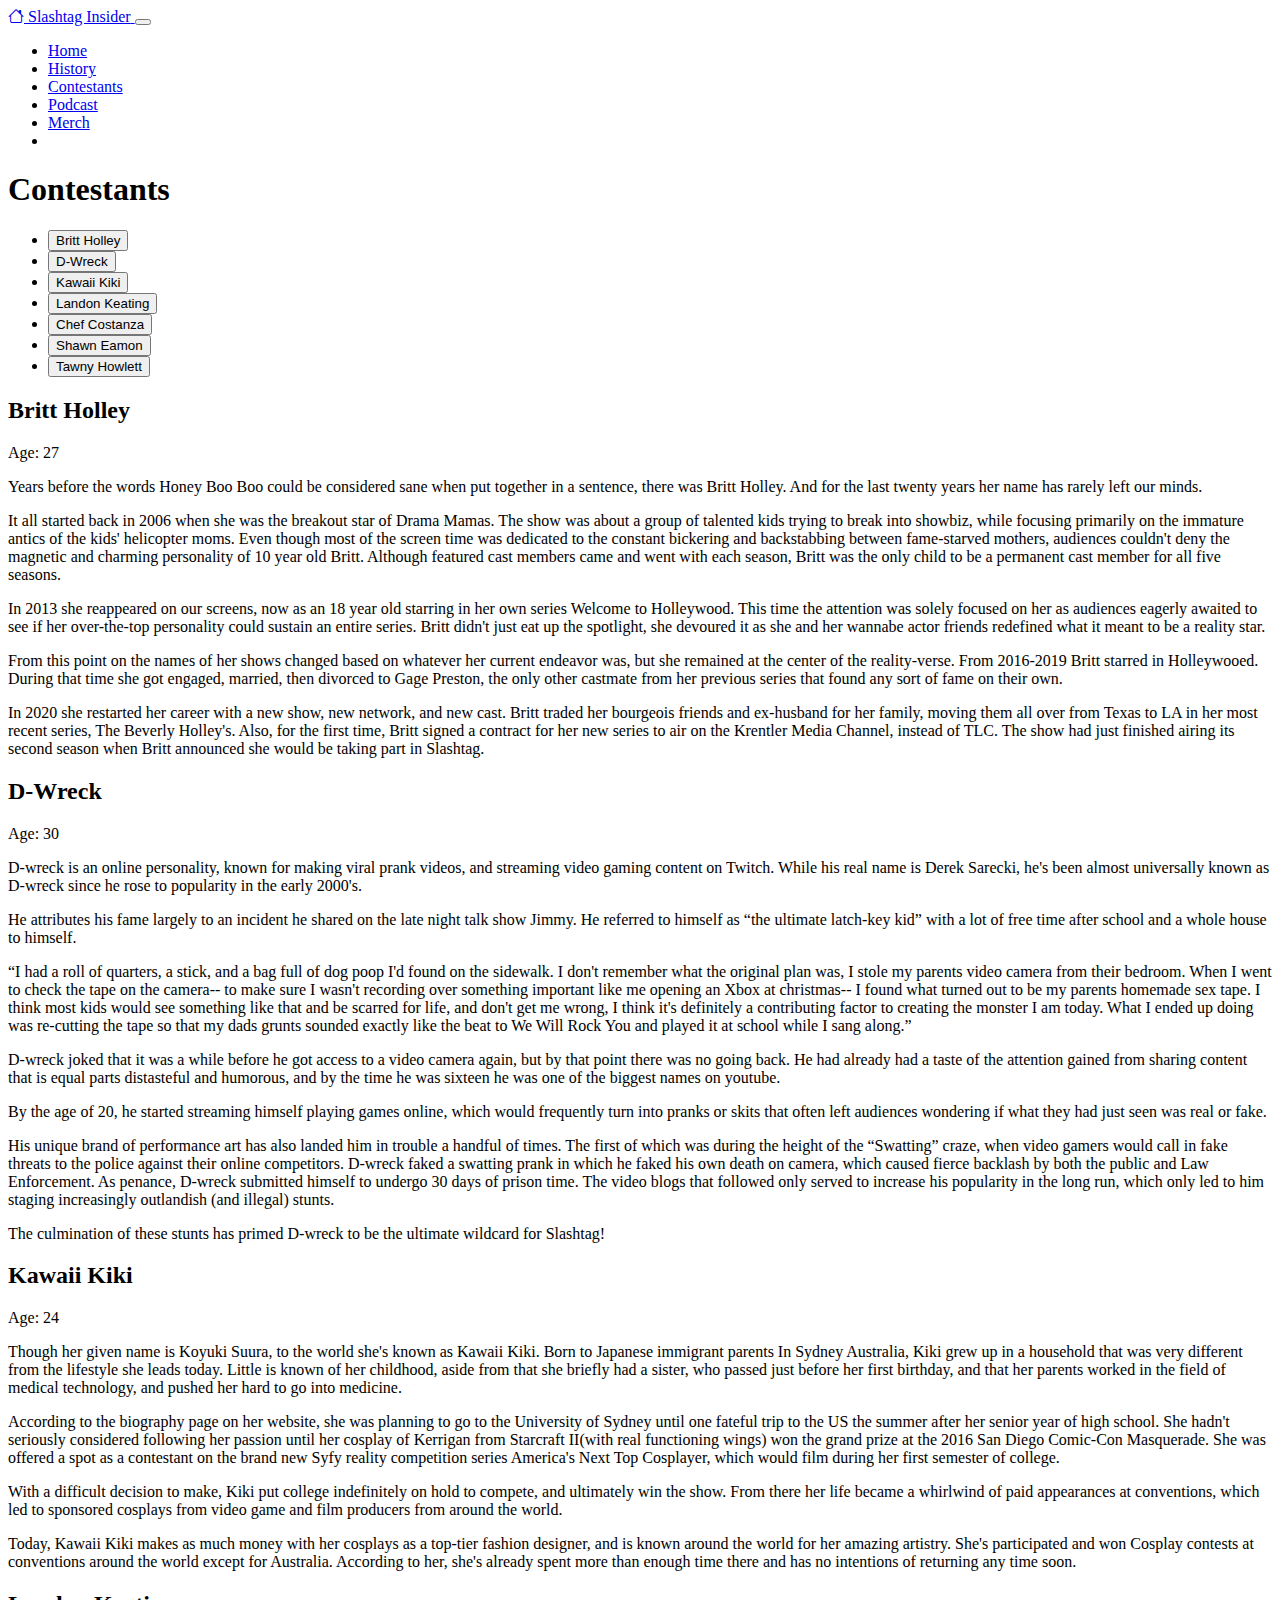
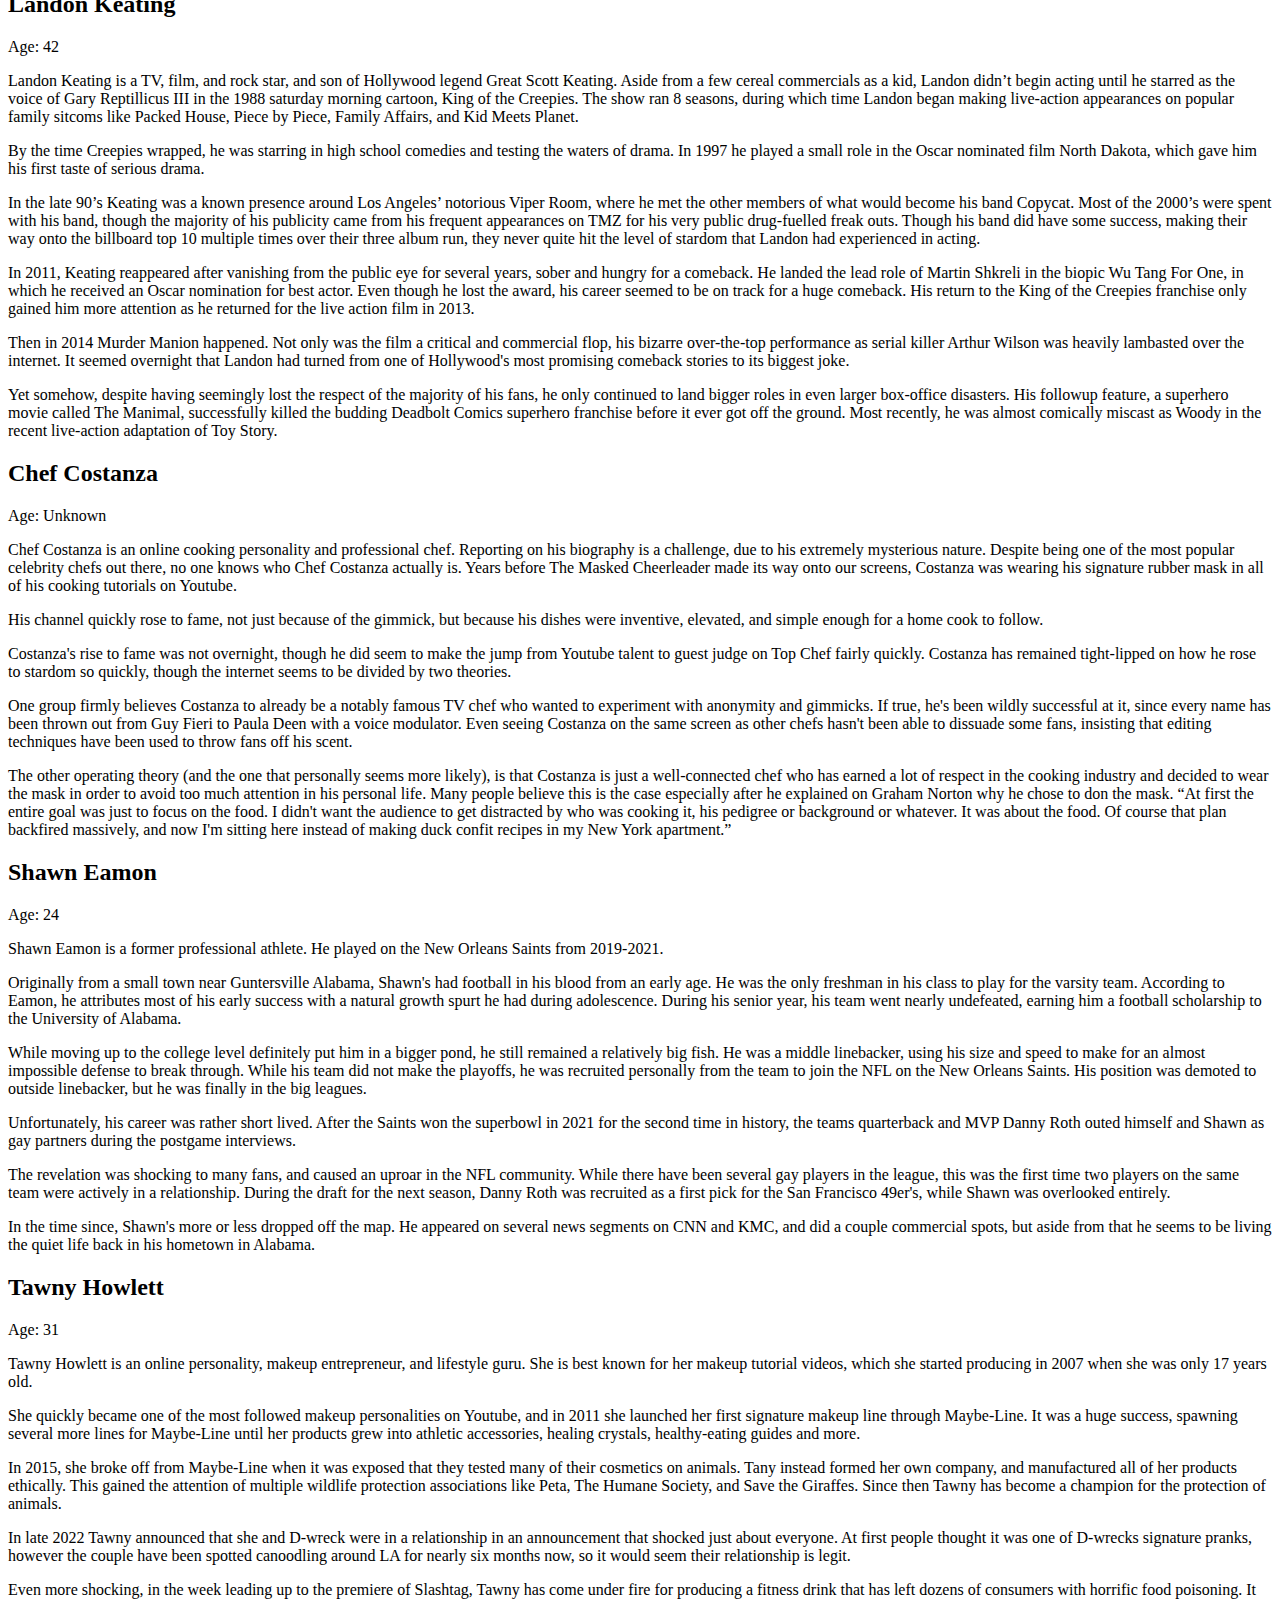
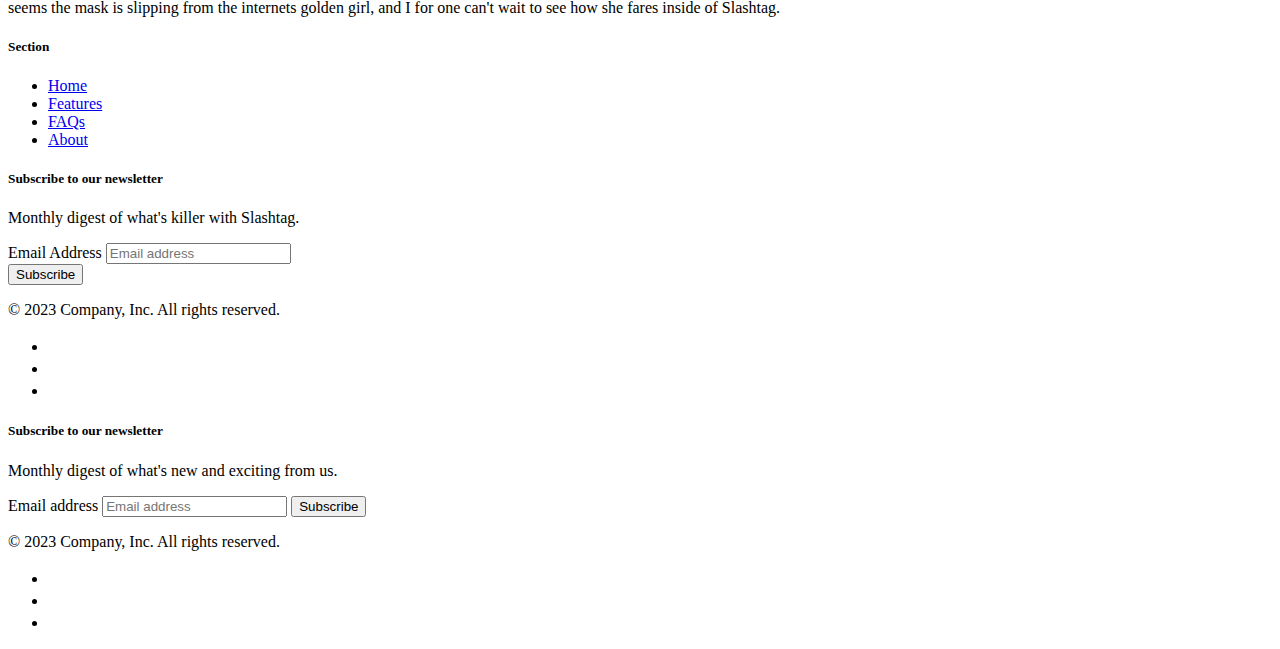
==== commit 50140180: "Merge branch 'production' into main" ====
--- a/contestants/index.html
+++ b/contestants/index.html
@@ -11,12 +11,11 @@
     <meta property="og:url" content="" />
     <meta property="og:image" content="" />
 
-    <!-- <link rel="icon" href="/favicon.ico" sizes="any"> -->
     <link
       rel="icon"
       href="data:image/svg+xml,<svg xmlns=%22http://www.w3.org/2000/svg%22 viewBox=%220 0 100 100%22><text y=%22.9em%22 font-size=%2290%22>👻</text></svg>"
     />
-    <!-- <link rel="icon" href="/icon.svg" type="image/svg+xml"> -->
+
     <link rel="apple-touch-icon" href="icon.png" />
 
     <!-- Bootstrap CSS -->
@@ -33,8 +32,15 @@
       href="https://cdn.jsdelivr.net/npm/bootstrap-icons@1.10.3/font/bootstrap-icons.css"
     />
 
+    <!-- HTML5 boilerplate CSS -->
+    <link rel="stylesheet" href="../css/html5-boilerplate-style.css" />
+
     <!-- Custom CSS -->
-    <link rel="stylesheet" href="../css/style.css" />
+    <!-- Slashtag Universal CSS -->
+    <link rel="stylesheet" href="../css/slashtag-universal.css" />
+
+    <!-- Page Specific CSS -->
+    <link rel="stylesheet" href="../css/page-title.css" />
 
     <link rel="manifest" href="site.webmanifest" />
     <meta name="theme-color" content="#fafafa" />
@@ -46,7 +52,7 @@
       class="navbar sticky-top navbar-dark bg-dark"
       aria-label="First navbar example"
     >
-      <div class="container-fluid">
+      <div class="container">
         <a class="navbar-brand" href="/"
           ><i class="bi bi-house"></i>
           <span class="nav-item">Slashtag Insider</span>
@@ -89,579 +95,660 @@
           </ul>
         </div>
       </div>
-    </nav>
+    </div>
+  </nav>
 
     <!-- Main Content -->
-    <main class="container py-2 mt-2">
-      <h1 class="display-1">Contestants</h1>
-      <ul class="nav nav-tabs" id="myTab" role="tablist">
-        <li class="nav-item" role="presentation">
-          <button
-            class="nav-link active"
-            id="britt-holley"
-            data-bs-toggle="tab"
-            data-bs-target="#britt-holley-tab-pane"
-            type="button"
-            role="tab"
-            aria-controls="britt-holley-tab-pane"
-            aria-selected="true"
+    <div class="container-fluid bg_image_1">
+      <main class="container pt-2 pb-4">
+        <h1 class="display-1">Contestants</h1>
+        <ul class="nav nav-tabs" id="myTab" role="tablist">
+          <li class="nav-item" role="presentation">
+            <button
+              class="nav-link active"
+              id="britt-holley"
+              data-bs-toggle="tab"
+              data-bs-target="#britt-holley-tab-pane"
+              type="button"
+              role="tab"
+              aria-controls="britt-holley-tab-pane"
+              aria-selected="true"
+            >
+              Britt Holley
+            </button>
+          </li>
+          <li class="nav-item" role="presentation">
+            <button
+              class="nav-link"
+              id="d-wreck"
+              data-bs-toggle="tab"
+              data-bs-target="#d-wreck-tab-pane"
+              type="button"
+              role="tab"
+              aria-controls="d-wreck-tab-pane"
+              aria-selected="false"
+            >
+              D-Wreck
+            </button>
+          </li>
+          <li class="nav-item" role="presentation">
+            <button
+              class="nav-link"
+              id="kawaii-kiki"
+              data-bs-toggle="tab"
+              data-bs-target="#kawaii-kiki-tab-pane"
+              type="button"
+              role="tab"
+              aria-controls="kawaii-kiki-tab-pane"
+              aria-selected="false"
+            >
+              Kawaii Kiki
+            </button>
+          </li>
+          <li class="nav-item" role="presentation">
+            <button
+              class="nav-link"
+              id="landon-keating-tab"
+              data-bs-toggle="tab"
+              data-bs-target="#landon-keating-tab-pane"
+              type="button"
+              role="tab"
+              aria-controls="landon-keating-tab-pane"
+              aria-selected="false"
+            >
+              Landon Keating
+            </button>
+          </li>
+          <li class="nav-item" role="presentation">
+            <button
+              class="nav-link"
+              id="chef-costanza-tab"
+              data-bs-toggle="tab"
+              data-bs-target="#chef-costanza-tab-pane"
+              type="button"
+              role="tab"
+              aria-controls="chef-costanza-tab-pane"
+              aria-selected="false"
+            >
+              Chef Costanza
+            </button>
+          </li>
+          <li class="nav-item" role="presentation">
+            <button
+              class="nav-link"
+              id="shawn-eamon-tab"
+              data-bs-toggle="tab"
+              data-bs-target="#shawn-eamon-tab-pane"
+              type="button"
+              role="tab"
+              aria-controls="shawn-eamon-tab-pane"
+              aria-selected="false"
+            >
+              Shawn Eamon
+            </button>
+          </li>
+          <li class="nav-item" role="presentation">
+            <button
+              class="nav-link"
+              id="tawny-howlett-tab"
+              data-bs-toggle="tab"
+              data-bs-target="#tawny-howlett-tab-pane"
+              type="button"
+              role="tab"
+              aria-controls="tawny-howlett-tab-pane"
+              aria-selected="false"
+            >
+              Tawny Howlett
+            </button>
+          </li>
+        </ul>
+        <div class="tab-content" id="myTabContent">
+          <div
+            class="tab-pane fade show active"
+            id="britt-holley-tab-pane"
+            role="tabpanel"
+            aria-labelledby="britt-holley"
+            tabindex="0"
           >
-            Britt Holley
-          </button>
-        </li>
-        <li class="nav-item" role="presentation">
-          <button
-            class="nav-link"
-            id="d-wreck"
-            data-bs-toggle="tab"
-            data-bs-target="#d-wreck-tab-pane"
-            type="button"
-            role="tab"
-            aria-controls="d-wreck-tab-pane"
-            aria-selected="false"
-          >
-            D-Wreck
-          </button>
-        </li>
-        <li class="nav-item" role="presentation">
-          <button
-            class="nav-link"
-            id="kawaii-kiki"
-            data-bs-toggle="tab"
-            data-bs-target="#kawaii-kiki-tab-pane"
-            type="button"
-            role="tab"
-            aria-controls="kawaii-kiki-tab-pane"
-            aria-selected="false"
-          >
-            Kawaii Kiki
-          </button>
-        </li>
-        <li class="nav-item" role="presentation">
-          <button
-            class="nav-link"
-            id="landon-keating-tab"
-            data-bs-toggle="tab"
-            data-bs-target="#landon-keating-tab-pane"
-            type="button"
-            role="tab"
-            aria-controls="landon-keating-tab-pane"
-            aria-selected="false"
-          >
-            Landon Keating
-          </button>
-        </li>
-        <li class="nav-item" role="presentation">
-          <button
-            class="nav-link"
-            id="chef-costanza-tab"
-            data-bs-toggle="tab"
-            data-bs-target="#chef-costanza-tab-pane"
-            type="button"
-            role="tab"
-            aria-controls="chef-costanza-tab-pane"
-            aria-selected="false"
-          >
-            Chef Costanza
-          </button>
-        </li>
-        <li class="nav-item" role="presentation">
-          <button
-            class="nav-link"
-            id="shawn-eamon-tab"
-            data-bs-toggle="tab"
-            data-bs-target="#shawn-eamon-tab-pane"
-            type="button"
-            role="tab"
-            aria-controls="shawn-eamon-tab-pane"
-            aria-selected="false"
-          >
-            Shawn Eamon
-          </button>
-        </li>
-        <li class="nav-item" role="presentation">
-          <button
-            class="nav-link"
-            id="tawny-howlett-tab"
-            data-bs-toggle="tab"
-            data-bs-target="#tawny-howlett-tab-pane"
-            type="button"
-            role="tab"
-            aria-controls="tawny-howlett-tab-pane"
-            aria-selected="false"
-          >
-            Tawny Howlett
-          </button>
-        </li>
-      </ul>
-      <div class="tab-content" id="myTabContent">
-        <div
-          class="tab-pane fade show active"
-          id="britt-holley-tab-pane"
-          role="tabpanel"
-          aria-labelledby="britt-holley"
-          tabindex="0"
-        >
-          <div>
-            <h2>Britt Holley</h2>
-            Age: 27
-            <p>
-              Years before the words Honey Boo Boo could be considered sane when
-              put together in a sentence, there was Britt Holley. And for the
-              last twenty years her name has rarely left our minds.
-            </p>
-            <p>
-              It all started back in 2006 when she was the breakout star of
-              Drama Mamas. The show was about a group of talented kids trying to
-              break into showbiz, while focusing primarily on the immature
-              antics of the kids' helicopter moms. Even though most of the
-              screen time was dedicated to the constant bickering and
-              backstabbing between fame-starved mothers, audiences couldn't deny
-              the magnetic and charming personality of 10 year old Britt.
-              Although featured cast members came and went with each season,
-              Britt was the only child to be a permanent cast member for all
-              five seasons.
-            </p>
-            <p>
-              In 2013 she reappeared on our screens, now as an 18 year old
-              starring in her own series Welcome to Holleywood. This time the
-              attention was solely focused on her as audiences eagerly awaited
-              to see if her over-the-top personality could sustain an entire
-              series. Britt didn't just eat up the spotlight, she devoured it as
-              she and her wannabe actor friends redefined what it meant to be a
-              reality star.
-            </p>
-            <p>
-              From this point on the names of her shows changed based on
-              whatever her current endeavor was, but she remained at the center
-              of the reality-verse. From 2016-2019 Britt starred in Holleywooed.
-              During that time she got engaged, married, then divorced to Gage
-              Preston, the only other castmate from her previous series that
-              found any sort of fame on their own.
-            </p>
-            <p>
-              In 2020 she restarted her career with a new show, new network, and
-              new cast. Britt traded her bourgeois friends and ex-husband for
-              her family, moving them all over from Texas to LA in her most
-              recent series, The Beverly Holley's. Also, for the first time,
-              Britt signed a contract for her new series to air on the Krentler
-              Media Channel, instead of TLC. The show had just finished airing
-              its second season when Britt announced she would be taking part in
-              Slashtag.
-            </p>
-          </div>
-        </div>
-        <div
-          class="tab-pane fade"
-          id="d-wreck-tab-pane"
-          role="tabpanel"
-          aria-labelledby="d-wreck"
-          tabindex="0"
-        >
-          <div>
-            <h2>D-Wreck</h2>
-            Age: 30
             <div>
+              <h2>Britt Holley</h2>
+              Age: 27
               <p>
-                D-wreck is an online personality, known for making viral prank
-                videos, and streaming video gaming content on Twitch. While his
-                real name is Derek Sarecki, he's been almost universally known
-                as D-wreck since he rose to popularity in the early 2000's.
-              </p>
-
-              <p>
-                He attributes his fame largely to an incident he shared on the
-                late night talk show Jimmy. He referred to himself as “the
-                ultimate latch-key kid” with a lot of free time after school and
-                a whole house to himself.
-              </p>
-
-              <p>
-                “I had a roll of quarters, a stick, and a bag full of dog poop
-                I'd found on the sidewalk. I don't remember what the original
-                plan was, I stole my parents video camera from their bedroom.
-                When I went to check the tape on the camera-- to make sure I
-                wasn't recording over something important like me opening an
-                Xbox at christmas-- I found what turned out to be my parents
-                homemade sex tape. I think most kids would see something like
-                that and be scarred for life, and don't get me wrong, I think
-                it's definitely a contributing factor to creating the monster I
-                am today. What I ended up doing was re-cutting the tape so that
-                my dads grunts sounded exactly like the beat to We Will Rock You
-                and played it at school while I sang along.”
-              </p>
-
-              <p>
-                D-wreck joked that it was a while before he got access to a
-                video camera again, but by that point there was no going back.
-                He had already had a taste of the attention gained from sharing
-                content that is equal parts distasteful and humorous, and by the
-                time he was sixteen he was one of the biggest names on youtube.
-              </p>
-
-              <p>
-                By the age of 20, he started streaming himself playing games
-                online, which would frequently turn into pranks or skits that
-                often left audiences wondering if what they had just seen was
-                real or fake.
-              </p>
-
-              <p>
-                His unique brand of performance art has also landed him in
-                trouble a handful of times. The first of which was during the
-                height of the “Swatting” craze, when video gamers would call in
-                fake threats to the police against their online competitors.
-                D-wreck faked a swatting prank in which he faked his own death
-                on camera, which caused fierce backlash by both the public and
-                Law Enforcement. As penance, D-wreck submitted himself to
-                undergo 30 days of prison time. The video blogs that followed
-                only served to increase his popularity in the long run, which
-                only led to him staging increasingly outlandish (and illegal)
-                stunts.
+                Years before the words Honey Boo Boo could be considered sane
+                when put together in a sentence, there was Britt Holley. And for
+                the last twenty years her name has rarely left our minds.
               </p>
               <p>
-                The culmination of these stunts has primed D-wreck to be the
-                ultimate wildcard for Slashtag!
+                It all started back in 2006 when she was the breakout star of
+                Drama Mamas. The show was about a group of talented kids trying
+                to break into showbiz, while focusing primarily on the immature
+                antics of the kids' helicopter moms. Even though most of the
+                screen time was dedicated to the constant bickering and
+                backstabbing between fame-starved mothers, audiences couldn't
+                deny the magnetic and charming personality of 10 year old Britt.
+                Although featured cast members came and went with each season,
+                Britt was the only child to be a permanent cast member for all
+                five seasons.
+              </p>
+              <p>
+                In 2013 she reappeared on our screens, now as an 18 year old
+                starring in her own series Welcome to Holleywood. This time the
+                attention was solely focused on her as audiences eagerly awaited
+                to see if her over-the-top personality could sustain an entire
+                series. Britt didn't just eat up the spotlight, she devoured it
+                as she and her wannabe actor friends redefined what it meant to
+                be a reality star.
+              </p>
+              <p>
+                From this point on the names of her shows changed based on
+                whatever her current endeavor was, but she remained at the
+                center of the reality-verse. From 2016-2019 Britt starred in
+                Holleywooed. During that time she got engaged, married, then
+                divorced to Gage Preston, the only other castmate from her
+                previous series that found any sort of fame on their own.
+              </p>
+              <p>
+                In 2020 she restarted her career with a new show, new network,
+                and new cast. Britt traded her bourgeois friends and ex-husband
+                for her family, moving them all over from Texas to LA in her
+                most recent series, The Beverly Holley's. Also, for the first
+                time, Britt signed a contract for her new series to air on the
+                Krentler Media Channel, instead of TLC. The show had just
+                finished airing its second season when Britt announced she would
+                be taking part in Slashtag.
               </p>
             </div>
           </div>
-        </div>
-        <div
-          class="tab-pane fade"
-          id="kawaii-kiki-tab-pane"
-          role="tabpanel"
-          aria-labelledby="kawaii-kiki"
-          tabindex="0"
-        >
-          <div>
-            <h2>Kawaii Kiki</h2>
-            Age: 24
+          <div
+            class="tab-pane fade"
+            id="d-wreck-tab-pane"
+            role="tabpanel"
+            aria-labelledby="d-wreck"
+            tabindex="0"
+          >
             <div>
-              <p>
-                Though her given name is Koyuki Suura, to the world she's known
-                as Kawaii Kiki. Born to Japanese immigrant parents In Sydney
-                Australia, Kiki grew up in a household that was very different
-                from the lifestyle she leads today. Little is known of her
-                childhood, aside from that she briefly had a sister, who passed
-                just before her first birthday, and that her parents worked in
-                the field of medical technology, and pushed her hard to go into
-                medicine.
-              </p>
-              <p>
-                According to the biography page on her website, she was planning
-                to go to the University of Sydney until one fateful trip to the
-                US the summer after her senior year of high school. She hadn't
-                seriously considered following her passion until her cosplay of
-                Kerrigan from Starcraft II(with real functioning wings) won the
-                grand prize at the 2016 San Diego Comic-Con Masquerade. She was
-                offered a spot as a contestant on the brand new Syfy reality
-                competition series America's Next Top Cosplayer, which would
-                film during her first semester of college.
-              </p>
-              <p>
-                With a difficult decision to make, Kiki put college indefinitely
-                on hold to compete, and ultimately win the show. From there her
-                life became a whirlwind of paid appearances at conventions,
-                which led to sponsored cosplays from video game and film
-                producers from around the world.
-              </p>
-              <p>
-                Today, Kawaii Kiki makes as much money with her cosplays as a
-                top-tier fashion designer, and is known around the world for her
-                amazing artistry. She's participated and won Cosplay contests at
-                conventions around the world except for Australia. According to
-                her, she's already spent more than enough time there and has no
-                intentions of returning any time soon.
-              </p>
+              <h2>D-Wreck</h2>
+              Age: 30
+              <div>
+                <p>
+                  D-wreck is an online personality, known for making viral prank
+                  videos, and streaming video gaming content on Twitch. While
+                  his real name is Derek Sarecki, he's been almost universally
+                  known as D-wreck since he rose to popularity in the early
+                  2000's.
+                </p>
+
+                <p>
+                  He attributes his fame largely to an incident he shared on the
+                  late night talk show Jimmy. He referred to himself as “the
+                  ultimate latch-key kid” with a lot of free time after school
+                  and a whole house to himself.
+                </p>
+
+                <p>
+                  “I had a roll of quarters, a stick, and a bag full of dog poop
+                  I'd found on the sidewalk. I don't remember what the original
+                  plan was, I stole my parents video camera from their bedroom.
+                  When I went to check the tape on the camera-- to make sure I
+                  wasn't recording over something important like me opening an
+                  Xbox at christmas-- I found what turned out to be my parents
+                  homemade sex tape. I think most kids would see something like
+                  that and be scarred for life, and don't get me wrong, I think
+                  it's definitely a contributing factor to creating the monster
+                  I am today. What I ended up doing was re-cutting the tape so
+                  that my dads grunts sounded exactly like the beat to We Will
+                  Rock You and played it at school while I sang along.”
+                </p>
+
+                <p>
+                  D-wreck joked that it was a while before he got access to a
+                  video camera again, but by that point there was no going back.
+                  He had already had a taste of the attention gained from
+                  sharing content that is equal parts distasteful and humorous,
+                  and by the time he was sixteen he was one of the biggest names
+                  on youtube.
+                </p>
+
+                <p>
+                  By the age of 20, he started streaming himself playing games
+                  online, which would frequently turn into pranks or skits that
+                  often left audiences wondering if what they had just seen was
+                  real or fake.
+                </p>
+
+                <p>
+                  His unique brand of performance art has also landed him in
+                  trouble a handful of times. The first of which was during the
+                  height of the “Swatting” craze, when video gamers would call
+                  in fake threats to the police against their online
+                  competitors. D-wreck faked a swatting prank in which he faked
+                  his own death on camera, which caused fierce backlash by both
+                  the public and Law Enforcement. As penance, D-wreck submitted
+                  himself to undergo 30 days of prison time. The video blogs
+                  that followed only served to increase his popularity in the
+                  long run, which only led to him staging increasingly
+                  outlandish (and illegal) stunts.
+                </p>
+                <p>
+                  The culmination of these stunts has primed D-wreck to be the
+                  ultimate wildcard for Slashtag!
+                </p>
+              </div>
+            </div>
+          </div>
+          <div
+            class="tab-pane fade"
+            id="kawaii-kiki-tab-pane"
+            role="tabpanel"
+            aria-labelledby="kawaii-kiki"
+            tabindex="0"
+          >
+            <div>
+              <h2>Kawaii Kiki</h2>
+              Age: 24
+              <div>
+                <p>
+                  Though her given name is Koyuki Suura, to the world she's
+                  known as Kawaii Kiki. Born to Japanese immigrant parents In
+                  Sydney Australia, Kiki grew up in a household that was very
+                  different from the lifestyle she leads today. Little is known
+                  of her childhood, aside from that she briefly had a sister,
+                  who passed just before her first birthday, and that her
+                  parents worked in the field of medical technology, and pushed
+                  her hard to go into medicine.
+                </p>
+                <p>
+                  According to the biography page on her website, she was
+                  planning to go to the University of Sydney until one fateful
+                  trip to the US the summer after her senior year of high
+                  school. She hadn't seriously considered following her passion
+                  until her cosplay of Kerrigan from Starcraft II(with real
+                  functioning wings) won the grand prize at the 2016 San Diego
+                  Comic-Con Masquerade. She was offered a spot as a contestant
+                  on the brand new Syfy reality competition series America's
+                  Next Top Cosplayer, which would film during her first semester
+                  of college.
+                </p>
+                <p>
+                  With a difficult decision to make, Kiki put college
+                  indefinitely on hold to compete, and ultimately win the show.
+                  From there her life became a whirlwind of paid appearances at
+                  conventions, which led to sponsored cosplays from video game
+                  and film producers from around the world.
+                </p>
+                <p>
+                  Today, Kawaii Kiki makes as much money with her cosplays as a
+                  top-tier fashion designer, and is known around the world for
+                  her amazing artistry. She's participated and won Cosplay
+                  contests at conventions around the world except for Australia.
+                  According to her, she's already spent more than enough time
+                  there and has no intentions of returning any time soon.
+                </p>
+              </div>
+            </div>
+          </div>
+          <div
+            class="tab-pane fade"
+            id="landon-keating-tab-pane"
+            role="tabpanel"
+            aria-labelledby="landon-keating-tab"
+            tabindex="0"
+          >
+            <div>
+              <h2>Landon Keating</h2>
+              Age: 42
+              <div>
+                <p>
+                  Landon Keating is a TV, film, and rock star, and son of
+                  Hollywood legend Great Scott Keating. Aside from a few cereal
+                  commercials as a kid, Landon didn’t begin acting until he
+                  starred as the voice of Gary Reptillicus III in the 1988
+                  saturday morning cartoon, King of the Creepies. The show ran 8
+                  seasons, during which time Landon began making live-action
+                  appearances on popular family sitcoms like Packed House, Piece
+                  by Piece, Family Affairs, and Kid Meets Planet.
+                </p>
+                <p>
+                  By the time Creepies wrapped, he was starring in high school
+                  comedies and testing the waters of drama. In 1997 he played a
+                  small role in the Oscar nominated film North Dakota, which
+                  gave him his first taste of serious drama.
+                </p>
+                <p>
+                  In the late 90’s Keating was a known presence around Los
+                  Angeles’ notorious Viper Room, where he met the other members
+                  of what would become his band Copycat. Most of the 2000’s were
+                  spent with his band, though the majority of his publicity came
+                  from his frequent appearances on TMZ for his very public
+                  drug-fuelled freak outs. Though his band did have some
+                  success, making their way onto the billboard top 10 multiple
+                  times over their three album run, they never quite hit the
+                  level of stardom that Landon had experienced in acting.
+                </p>
+                <p>
+                  In 2011, Keating reappeared after vanishing from the public
+                  eye for several years, sober and hungry for a comeback. He
+                  landed the lead role of Martin Shkreli in the biopic Wu Tang
+                  For One, in which he received an Oscar nomination for best
+                  actor. Even though he lost the award, his career seemed to be
+                  on track for a huge comeback. His return to the King of the
+                  Creepies franchise only gained him more attention as he
+                  returned for the live action film in 2013.
+                </p>
+                <p>
+                  Then in 2014 Murder Manion happened. Not only was the film a
+                  critical and commercial flop, his bizarre over-the-top
+                  performance as serial killer Arthur Wilson was heavily
+                  lambasted over the internet. It seemed overnight that Landon
+                  had turned from one of Hollywood's most promising comeback
+                  stories to its biggest joke.
+                </p>
+                <p>
+                  Yet somehow, despite having seemingly lost the respect of the
+                  majority of his fans, he only continued to land bigger roles
+                  in even larger box-office disasters. His followup feature, a
+                  superhero movie called The Manimal, successfully killed the
+                  budding Deadbolt Comics superhero franchise before it ever got
+                  off the ground. Most recently, he was almost comically miscast
+                  as Woody in the recent live-action adaptation of Toy Story.
+                </p>
+              </div>
+            </div>
+          </div>
+          <div
+            class="tab-pane fade"
+            id="chef-costanza-tab-pane"
+            role="tabpanel"
+            aria-labelledby="chef-costanza-tab"
+            tabindex="0"
+          >
+            <div>
+              <h2>Chef Costanza</h2>
+
+              Age: Unknown
+              <div>
+                <p>
+                  Chef Costanza is an online cooking personality and
+                  professional chef. Reporting on his biography is a challenge,
+                  due to his extremely mysterious nature. Despite being one of
+                  the most popular celebrity chefs out there, no one knows who
+                  Chef Costanza actually is. Years before The Masked Cheerleader
+                  made its way onto our screens, Costanza was wearing his
+                  signature rubber mask in all of his cooking tutorials on
+                  Youtube.
+                </p>
+                <p>
+                  His channel quickly rose to fame, not just because of the
+                  gimmick, but because his dishes were inventive, elevated, and
+                  simple enough for a home cook to follow.
+                </p>
+                <p>
+                  Costanza's rise to fame was not overnight, though he did seem
+                  to make the jump from Youtube talent to guest judge on Top
+                  Chef fairly quickly. Costanza has remained tight-lipped on how
+                  he rose to stardom so quickly, though the internet seems to be
+                  divided by two theories.
+                </p>
+                <p>
+                  One group firmly believes Costanza to already be a notably
+                  famous TV chef who wanted to experiment with anonymity and
+                  gimmicks. If true, he's been wildly successful at it, since
+                  every name has been thrown out from Guy Fieri to Paula Deen
+                  with a voice modulator. Even seeing Costanza on the same
+                  screen as other chefs hasn't been able to dissuade some fans,
+                  insisting that editing techniques have been used to throw fans
+                  off his scent.
+                </p>
+                <p>
+                  The other operating theory (and the one that personally seems
+                  more likely), is that Costanza is just a well-connected chef
+                  who has earned a lot of respect in the cooking industry and
+                  decided to wear the mask in order to avoid too much attention
+                  in his personal life. Many people believe this is the case
+                  especially after he explained on Graham Norton why he chose to
+                  don the mask. “At first the entire goal was just to focus on
+                  the food. I didn't want the audience to get distracted by who
+                  was cooking it, his pedigree or background or whatever. It was
+                  about the food. Of course that plan backfired massively, and
+                  now I'm sitting here instead of making duck confit recipes in
+                  my New York apartment.”
+                </p>
+              </div>
+            </div>
+          </div>
+          <div
+            class="tab-pane fade"
+            id="shawn-eamon-tab-pane"
+            role="tabpanel"
+            aria-labelledby="shawn-eamon-tab"
+            tabindex="0"
+          >
+            <div>
+              <h2>Shawn Eamon</h2>
+              Age: 24
+              <div>
+                <p>
+                  Shawn Eamon is a former professional athlete. He played on the
+                  New Orleans Saints from 2019-2021.
+                </p>
+
+                <p>
+                  Originally from a small town near Guntersville Alabama,
+                  Shawn's had football in his blood from an early age. He was
+                  the only freshman in his class to play for the varsity team.
+                  According to Eamon, he attributes most of his early success
+                  with a natural growth spurt he had during adolescence. During
+                  his senior year, his team went nearly undefeated, earning him
+                  a football scholarship to the University of Alabama.
+                </p>
+                <p>
+                  While moving up to the college level definitely put him in a
+                  bigger pond, he still remained a relatively big fish. He was a
+                  middle linebacker, using his size and speed to make for an
+                  almost impossible defense to break through. While his team did
+                  not make the playoffs, he was recruited personally from the
+                  team to join the NFL on the New Orleans Saints. His position
+                  was demoted to outside linebacker, but he was finally in the
+                  big leagues.
+                </p>
+                <p>
+                  Unfortunately, his career was rather short lived. After the
+                  Saints won the superbowl in 2021 for the second time in
+                  history, the teams quarterback and MVP Danny Roth outed
+                  himself and Shawn as gay partners during the postgame
+                  interviews.
+                </p>
+                <p>
+                  The revelation was shocking to many fans, and caused an uproar
+                  in the NFL community. While there have been several gay
+                  players in the league, this was the first time two players on
+                  the same team were actively in a relationship. During the
+                  draft for the next season, Danny Roth was recruited as a first
+                  pick for the San Francisco 49er's, while Shawn was overlooked
+                  entirely.
+                </p>
+                <p>
+                  In the time since, Shawn's more or less dropped off the map.
+                  He appeared on several news segments on CNN and KMC, and did a
+                  couple commercial spots, but aside from that he seems to be
+                  living the quiet life back in his hometown in Alabama.
+                </p>
+              </div>
+            </div>
+          </div>
+          <div
+            class="tab-pane fade"
+            id="tawny-howlett-tab-pane"
+            role="tabpanel"
+            aria-labelledby="tawny-howlett-tab"
+            tabindex="0"
+          >
+            <div>
+              <h2>Tawny Howlett</h2>
+              Age: 31
+              <div>
+                <p>
+                  Tawny Howlett is an online personality, makeup entrepreneur,
+                  and lifestyle guru. She is best known for her makeup tutorial
+                  videos, which she started producing in 2007 when she was only
+                  17 years old.
+                </p>
+
+                <p>
+                  She quickly became one of the most followed makeup
+                  personalities on Youtube, and in 2011 she launched her first
+                  signature makeup line through Maybe-Line. It was a huge
+                  success, spawning several more lines for Maybe-Line until her
+                  products grew into athletic accessories, healing crystals,
+                  healthy-eating guides and more.
+                </p>
+
+                <p>
+                  In 2015, she broke off from Maybe-Line when it was exposed
+                  that they tested many of their cosmetics on animals. Tany
+                  instead formed her own company, and manufactured all of her
+                  products ethically. This gained the attention of multiple
+                  wildlife protection associations like Peta, The Humane
+                  Society, and Save the Giraffes. Since then Tawny has become a
+                  champion for the protection of animals.
+                </p>
+
+                <p>
+                  In late 2022 Tawny announced that she and D-wreck were in a
+                  relationship in an announcement that shocked just about
+                  everyone. At first people thought it was one of D-wrecks
+                  signature pranks, however the couple have been spotted
+                  canoodling around LA for nearly six months now, so it would
+                  seem their relationship is legit.
+                </p>
+
+                <p>
+                  Even more shocking, in the week leading up to the premiere of
+                  Slashtag, Tawny has come under fire for producing a fitness
+                  drink that has left dozens of consumers with horrific food
+                  poisoning. It seems the mask is slipping from the internets
+                  golden girl, and I for one can't wait to see how she fares
+                  inside of Slashtag.
+                </p>
+              </div>
             </div>
           </div>
         </div>
-        <div
-          class="tab-pane fade"
-          id="landon-keating-tab-pane"
-          role="tabpanel"
-          aria-labelledby="landon-keating-tab"
-          tabindex="0"
-        >
-          <div>
-            <h2>Landon Keating</h2>
-            Age: 42
-            <div>
-              <p>
-                Landon Keating is a TV, film, and rock star, and son of
-                Hollywood legend Great Scott Keating. Aside from a few cereal
-                commercials as a kid, Landon didn’t begin acting until he
-                starred as the voice of Gary Reptillicus III in the 1988
-                saturday morning cartoon, King of the Creepies. The show ran 8
-                seasons, during which time Landon began making live-action
-                appearances on popular family sitcoms like Packed House, Piece
-                by Piece, Family Affairs, and Kid Meets Planet.
-              </p>
-              <p>
-                By the time Creepies wrapped, he was starring in high school
-                comedies and testing the waters of drama. In 1997 he played a
-                small role in the Oscar nominated film North Dakota, which gave
-                him his first taste of serious drama.
-              </p>
-              <p>
-                In the late 90’s Keating was a known presence around Los
-                Angeles’ notorious Viper Room, where he met the other members of
-                what would become his band Copycat. Most of the 2000’s were
-                spent with his band, though the majority of his publicity came
-                from his frequent appearances on TMZ for his very public
-                drug-fuelled freak outs. Though his band did have some success,
-                making their way onto the billboard top 10 multiple times over
-                their three album run, they never quite hit the level of stardom
-                that Landon had experienced in acting.
-              </p>
-              <p>
-                In 2011, Keating reappeared after vanishing from the public eye
-                for several years, sober and hungry for a comeback. He landed
-                the lead role of Martin Shkreli in the biopic Wu Tang For One,
-                in which he received an Oscar nomination for best actor. Even
-                though he lost the award, his career seemed to be on track for a
-                huge comeback. His return to the King of the Creepies franchise
-                only gained him more attention as he returned for the live
-                action film in 2013.
-              </p>
-              <p>
-                Then in 2014 Murder Manion happened. Not only was the film a
-                critical and commercial flop, his bizarre over-the-top
-                performance as serial killer Arthur Wilson was heavily lambasted
-                over the internet. It seemed overnight that Landon had turned
-                from one of Hollywood's most promising comeback stories to its
-                biggest joke.
-              </p>
-              <p>
-                Yet somehow, despite having seemingly lost the respect of the
-                majority of his fans, he only continued to land bigger roles in
-                even larger box-office disasters. His followup feature, a
-                superhero movie called The Manimal, successfully killed the
-                budding Deadbolt Comics superhero franchise before it ever got
-                off the ground. Most recently, he was almost comically miscast
-                as Woody in the recent live-action adaptation of Toy Story.
-              </p>
-            </div>
-          </div>
-        </div>
-        <div
-          class="tab-pane fade"
-          id="chef-costanza-tab-pane"
-          role="tabpanel"
-          aria-labelledby="chef-costanza-tab"
-          tabindex="0"
-        >
-          <div>
-            <h2>Chef Costanza</h2>
-
-            Age: Unknown
-            <div>
-              <p>
-                Chef Costanza is an online cooking personality and professional
-                chef. Reporting on his biography is a challenge, due to his
-                extremely mysterious nature. Despite being one of the most
-                popular celebrity chefs out there, no one knows who Chef
-                Costanza actually is. Years before The Masked Cheerleader made
-                its way onto our screens, Costanza was wearing his signature
-                rubber mask in all of his cooking tutorials on Youtube.
-              </p>
-              <p>
-                His channel quickly rose to fame, not just because of the
-                gimmick, but because his dishes were inventive, elevated, and
-                simple enough for a home cook to follow.
-              </p>
-              <p>
-                Costanza's rise to fame was not overnight, though he did seem to
-                make the jump from Youtube talent to guest judge on Top Chef
-                fairly quickly. Costanza has remained tight-lipped on how he
-                rose to stardom so quickly, though the internet seems to be
-                divided by two theories.
-              </p>
-              <p>
-                One group firmly believes Costanza to already be a notably
-                famous TV chef who wanted to experiment with anonymity and
-                gimmicks. If true, he's been wildly successful at it, since
-                every name has been thrown out from Guy Fieri to Paula Deen with
-                a voice modulator. Even seeing Costanza on the same screen as
-                other chefs hasn't been able to dissuade some fans, insisting
-                that editing techniques have been used to throw fans off his
-                scent.
-              </p>
-              <p>
-                The other operating theory (and the one that personally seems
-                more likely), is that Costanza is just a well-connected chef who
-                has earned a lot of respect in the cooking industry and decided
-                to wear the mask in order to avoid too much attention in his
-                personal life. Many people believe this is the case especially
-                after he explained on Graham Norton why he chose to don the
-                mask. “At first the entire goal was just to focus on the food. I
-                didn't want the audience to get distracted by who was cooking
-                it, his pedigree or background or whatever. It was about the
-                food. Of course that plan backfired massively, and now I'm
-                sitting here instead of making duck confit recipes in my New
-                York apartment.”
-              </p>
-            </div>
-          </div>
-        </div>
-        <div
-          class="tab-pane fade"
-          id="shawn-eamon-tab-pane"
-          role="tabpanel"
-          aria-labelledby="shawn-eamon-tab"
-          tabindex="0"
-        >
-          <div>
-            <h2>Shawn Eamon</h2>
-            Age: 24
-            <div>
-              <p>
-                Shawn Eamon is a former professional athlete. He played on the
-                New Orleans Saints from 2019-2021.
-              </p>
-
-              <p>
-                Originally from a small town near Guntersville Alabama, Shawn's
-                had football in his blood from an early age. He was the only
-                freshman in his class to play for the varsity team. According to
-                Eamon, he attributes most of his early success with a natural
-                growth spurt he had during adolescence. During his senior year,
-                his team went nearly undefeated, earning him a football
-                scholarship to the University of Alabama.
-              </p>
-              <p>
-                While moving up to the college level definitely put him in a
-                bigger pond, he still remained a relatively big fish. He was a
-                middle linebacker, using his size and speed to make for an
-                almost impossible defense to break through. While his team did
-                not make the playoffs, he was recruited personally from the team
-                to join the NFL on the New Orleans Saints. His position was
-                demoted to outside linebacker, but he was finally in the big
-                leagues.
-              </p>
-              <p>
-                Unfortunately, his career was rather short lived. After the
-                Saints won the superbowl in 2021 for the second time in history,
-                the teams quarterback and MVP Danny Roth outed himself and Shawn
-                as gay partners during the postgame interviews.
-              </p>
-              <p>
-                The revelation was shocking to many fans, and caused an uproar
-                in the NFL community. While there have been several gay players
-                in the league, this was the first time two players on the same
-                team were actively in a relationship. During the draft for the
-                next season, Danny Roth was recruited as a first pick for the
-                San Francisco 49er's, while Shawn was overlooked entirely.
-              </p>
-              <p>
-                In the time since, Shawn's more or less dropped off the map. He
-                appeared on several news segments on CNN and KMC, and did a
-                couple commercial spots, but aside from that he seems to be
-                living the quiet life back in his hometown in Alabama.
-              </p>
-            </div>
-          </div>
-        </div>
-        <div
-          class="tab-pane fade"
-          id="tawny-howlett-tab-pane"
-          role="tabpanel"
-          aria-labelledby="tawny-howlett-tab"
-          tabindex="0"
-        >
-          <div>
-            <h2>Tawny Howlett</h2>
-            Age: 31
-            <div>
-              <p>
-                Tawny Howlett is an online personality, makeup entrepreneur, and
-                lifestyle guru. She is best known for her makeup tutorial
-                videos, which she started producing in 2007 when she was only 17
-                years old.
-              </p>
-
-              <p>
-                She quickly became one of the most followed makeup personalities
-                on Youtube, and in 2011 she launched her first signature makeup
-                line through Maybe-Line. It was a huge success, spawning several
-                more lines for Maybe-Line until her products grew into athletic
-                accessories, healing crystals, healthy-eating guides and more.
-              </p>
-
-              <p>
-                In 2015, she broke off from Maybe-Line when it was exposed that
-                they tested many of their cosmetics on animals. Tany instead
-                formed her own company, and manufactured all of her products
-                ethically. This gained the attention of multiple wildlife
-                protection associations like Peta, The Humane Society, and Save
-                the Giraffes. Since then Tawny has become a champion for the
-                protection of animals.
-              </p>
-
-              <p>
-                In late 2022 Tawny announced that she and D-wreck were in a
-                relationship in an announcement that shocked just about
-                everyone. At first people thought it was one of D-wrecks
-                signature pranks, however the couple have been spotted
-                canoodling around LA for nearly six months now, so it would seem
-                their relationship is legit.
-              </p>
-
-              <p>
-                Even more shocking, in the week leading up to the premiere of
-                Slashtag, Tawny has come under fire for producing a fitness
-                drink that has left dozens of consumers with horrific food
-                poisoning. It seems the mask is slipping from the internets
-                golden girl, and I for one can't wait to see how she fares
-                inside of Slashtag.
-              </p>
-            </div>
-          </div>
-        </div>
-      </div>
-
-      <!-- contestant content not in tabs -->
-    </main>
+
+        <!-- contestant content not in tabs -->
+      </main>
+    </div>
 
     <!-- Footer -->
     <div class="container-fluid bg-dark text-light">
-      <footer class="pt-3">
+      <footer class="container pt-3">
         <div class="row">
           <div class="d-none d-sm-block col-md-4 mb-2">
             <h5>Section</h5>
             <ul class="nav flex-column">
               <li class="nav-item mb-1">
-                <a href="https://www.domain.com/joncohnauthor" class="nav-link p-0 text-light">Home</a>
+                <a
+                  href="https://www.domain.com/joncohnauthor"
+                  class="nav-link p-0 text-light"
+                  >Home</a
+                >
               </li>
               <li class="nav-item mb-1">
-                <a href="https://www.domain.com/joncohnauthor" class="nav-link p-0 text-light">Features</a>
+                <a
+                  href="https://www.domain.com/joncohnauthor"
+                  class="nav-link p-0 text-light"
+                  >Features</a
+                >
               </li>
               <li class="nav-item mb-1">
-                <a href="https://www.domain.com/joncohnauthor" class="nav-link p-0 text-light">FAQs</a>
+                <a
+                  href="https://www.domain.com/joncohnauthor"
+                  class="nav-link p-0 text-light"
+                  >FAQs</a
+                >
               </li>
               <li class="nav-item mb-1">
-                <a href="https://www.domain.com/joncohnauthor" class="nav-link p-0 text-light">About</a>
+                <a
+                  href="https://www.domain.com/joncohnauthor"
+                  class="nav-link p-0 text-light"
+                  >About</a
+                >
               </li>
             </ul>
           </div>
 
           <div class="col-md-5 offset-md-3 mb-1">
-            <form>
-              <h5>Subscribe to our newsletter</h5>
-              <p>Monthly digest of what's new and exciting from us.</p>
-              <div class="d-flex flex-column flex-sm-row w-100 gap-2">
-                <label for="newsletter1" class="visually-hidden"
-                  >Email address</label
-                >
-                <input
-                  id="newsletter1"
-                  type="text"
-                  class="form-control"
-                  placeholder="Email address"
-                />
-                <button class="btn btn-primary" type="button">Subscribe</button>
-              </div>
-            </form>
+            <!-- Begin Mailchimp Signup Form -->
+            <div id="mc_embed_signup">
+              <form
+                action="https://gmail.us21.list-manage.com/subscribe/post?u=8d5fa131b6243fd43da444058&amp;id=1a4a324d5b&amp;f_id=00d589e1f0"
+                method="post"
+                id="mc-embedded-subscribe-form"
+                name="mc-embedded-subscribe-form"
+                class="validate"
+                target="_self"
+              >
+                <div id="mc_embed_signup_scroll">
+                  <h5>Subscribe to our newsletter</h5>
+                  <p>Monthly digest of what's killer with Slashtag.</p>
+                  <div
+                    class="mc-field-group d-flex flex-column flex-sm-row w-100 gap-2"
+                  >
+                    <label for="mce-EMAIL" class="visually-hidden">
+                      Email Address
+                    </label>
+                    <input
+                      type="email"
+                      value=""
+                      name="EMAIL"
+                      class="required email form-control"
+                      id="mce-EMAIL"
+                      placeholder="Email address"
+                      required
+                    />
+                    <span id="mce-EMAIL-HELPERTEXT" class="helper_text"></span>
+                  </div>
+                  <div id="mce-responses" class="clear foot">
+                    <div
+                      class="response"
+                      id="mce-error-response"
+                      style="display: none"
+                    ></div>
+                    <div
+                      class="response"
+                      id="mce-success-response"
+                      style="display: none"
+                    ></div>
+                  </div>
+                  <!-- real people should not fill this in and expect good things - do not remove this or risk form bot signups-->
+                  <div
+                    style="position: absolute; left: -5000px"
+                    aria-hidden="true"
+                  >
+                    <input
+                      type="text"
+                      name="b_8d5fa131b6243fd43da444058_1a4a324d5b"
+                      tabindex="-1"
+                      value=""
+                    />
+                  </div>
+                  <div class="d-grid gap-2 col-6 mx-auto">
+                    <div class="optionalParent">
+                      <div class="clear foot pt-2">
+                        <input
+                          type="submit"
+                          value="Subscribe"
+                          name="subscribe"
+                          id="mc-embedded-subscribe"
+                          class="button btn btn-primary"
+                        />
+                      </div>
+                    </div>
+                  </div>
+                </div>
+              </form>
+            </div>
+            <!--End mc_embed_signup-->
           </div>
         </div>
 
@@ -669,11 +756,14 @@
           class="d-flex flex-column flex-sm-row justify-content-between pt-2 mt-2 border-top"
         >
           <p class="text-center mb-0">
-            © 2022 Company, Inc. All rights reserved.
+            © 2023 Company, Inc. All rights reserved.
           </p>
           <ul class="list-unstyled d-flex flex-sm-row justify-content-evenly">
             <li class="ms-3">
-              <a class="link-dark" href="https://www.twitter.com/joncohnauthor" target="_blank"
+              <a
+                class="link-dark"
+                href="https://www.twitter.com/joncohnauthor"
+                target="_blank"
                 ><i
                   style="font-size: 1.2rem; color: white"
                   class="bi bi-twitter"
@@ -681,7 +771,10 @@
               ></a>
             </li>
             <li class="ms-3">
-              <a class="link-dark" href="https://www.instagram.com/joncohnauthor" target="_blank"
+              <a
+                class="link-dark"
+                href="https://www.instagram.com/joncohnauthor"
+                target="_blank"
                 ><i
                   style="font-size: 1.2rem; color: white"
                   class="bi bi-instagram"
@@ -689,7 +782,10 @@
               ></a>
             </li>
             <li class="ms-3">
-              <a class="link-dark" href="https://www.facebook.com/joncohnauthor" target="_blank"
+              <a
+                class="link-dark"
+                href="https://www.facebook.com/joncohnauthor"
+                target="_blank"
                 ><i
                   style="font-size: 1.2rem; color: white"
                   class="bi bi-facebook"
@@ -698,17 +794,50 @@
             </li>
           </ul>
         </div>
-      </footer>
-    </div>
-
-    <!-- Bootstrap JavaScript -->
-    <script
-      src="https://cdn.jsdelivr.net/npm/bootstrap@5.3.0-alpha1/dist/js/bootstrap.bundle.min.js"
-      integrity="sha384-w76AqPfDkMBDXo30jS1Sgez6pr3x5MlQ1ZAGC+nuZB+EYdgRZgiwxhTBTkF7CXvN"
-      crossorigin="anonymous"
-    ></script>
-
-    <!-- Custom JavaScript -->
-    <script src="js/app.js"></script>
-  </body>
+
+        <div class="col-md-5 offset-md-3 mb-1">
+          <form>
+            <h5>Subscribe to our newsletter</h5>
+            <p>Monthly digest of what's new and exciting from us.</p>
+            <div class="d-flex flex-column flex-sm-row w-100 gap-2">
+              <label for="newsletter1" class="visually-hidden">Email address</label>
+              <input id="newsletter1" type="text" class="form-control" placeholder="Email address" />
+              <button class="btn btn-primary" type="button">Subscribe</button>
+            </div>
+          </form>
+        </div>
+      </div>
+
+      <div class="d-flex flex-column flex-sm-row justify-content-between pt-2 mt-2 border-top">
+        <p class="text-center mb-0">
+          © 2023 Company, Inc. All rights reserved.
+        </p>
+        <ul class="list-unstyled d-flex flex-sm-row justify-content-evenly">
+          <li class="ms-3">
+            <a class="link-dark" href="https://www.twitter.com/joncohnauthor" target="_blank"><i
+                style="font-size: 1.2rem; color: white" class="bi bi-twitter"></i></a>
+          </li>
+          <li class="ms-3">
+            <a class="link-dark" href="https://www.instagram.com/joncohnauthor" target="_blank"><i
+                style="font-size: 1.2rem; color: white" class="bi bi-instagram"></i></a>
+          </li>
+          <li class="ms-3">
+            <a class="link-dark" href="https://www.facebook.com/joncohnauthor" target="_blank"><i
+                style="font-size: 1.2rem; color: white" class="bi bi-facebook"></i>
+            </a>
+          </li>
+        </ul>
+      </div>
+    </footer>
+  </div>
+
+  <!-- Bootstrap JavaScript -->
+  <script src="https://cdn.jsdelivr.net/npm/bootstrap@5.3.0-alpha1/dist/js/bootstrap.bundle.min.js"
+    integrity="sha384-w76AqPfDkMBDXo30jS1Sgez6pr3x5MlQ1ZAGC+nuZB+EYdgRZgiwxhTBTkF7CXvN"
+    crossorigin="anonymous"></script>
+
+  <!-- Custom JavaScript -->
+  <script src="js/app.js"></script>
+</body>
+
 </html>
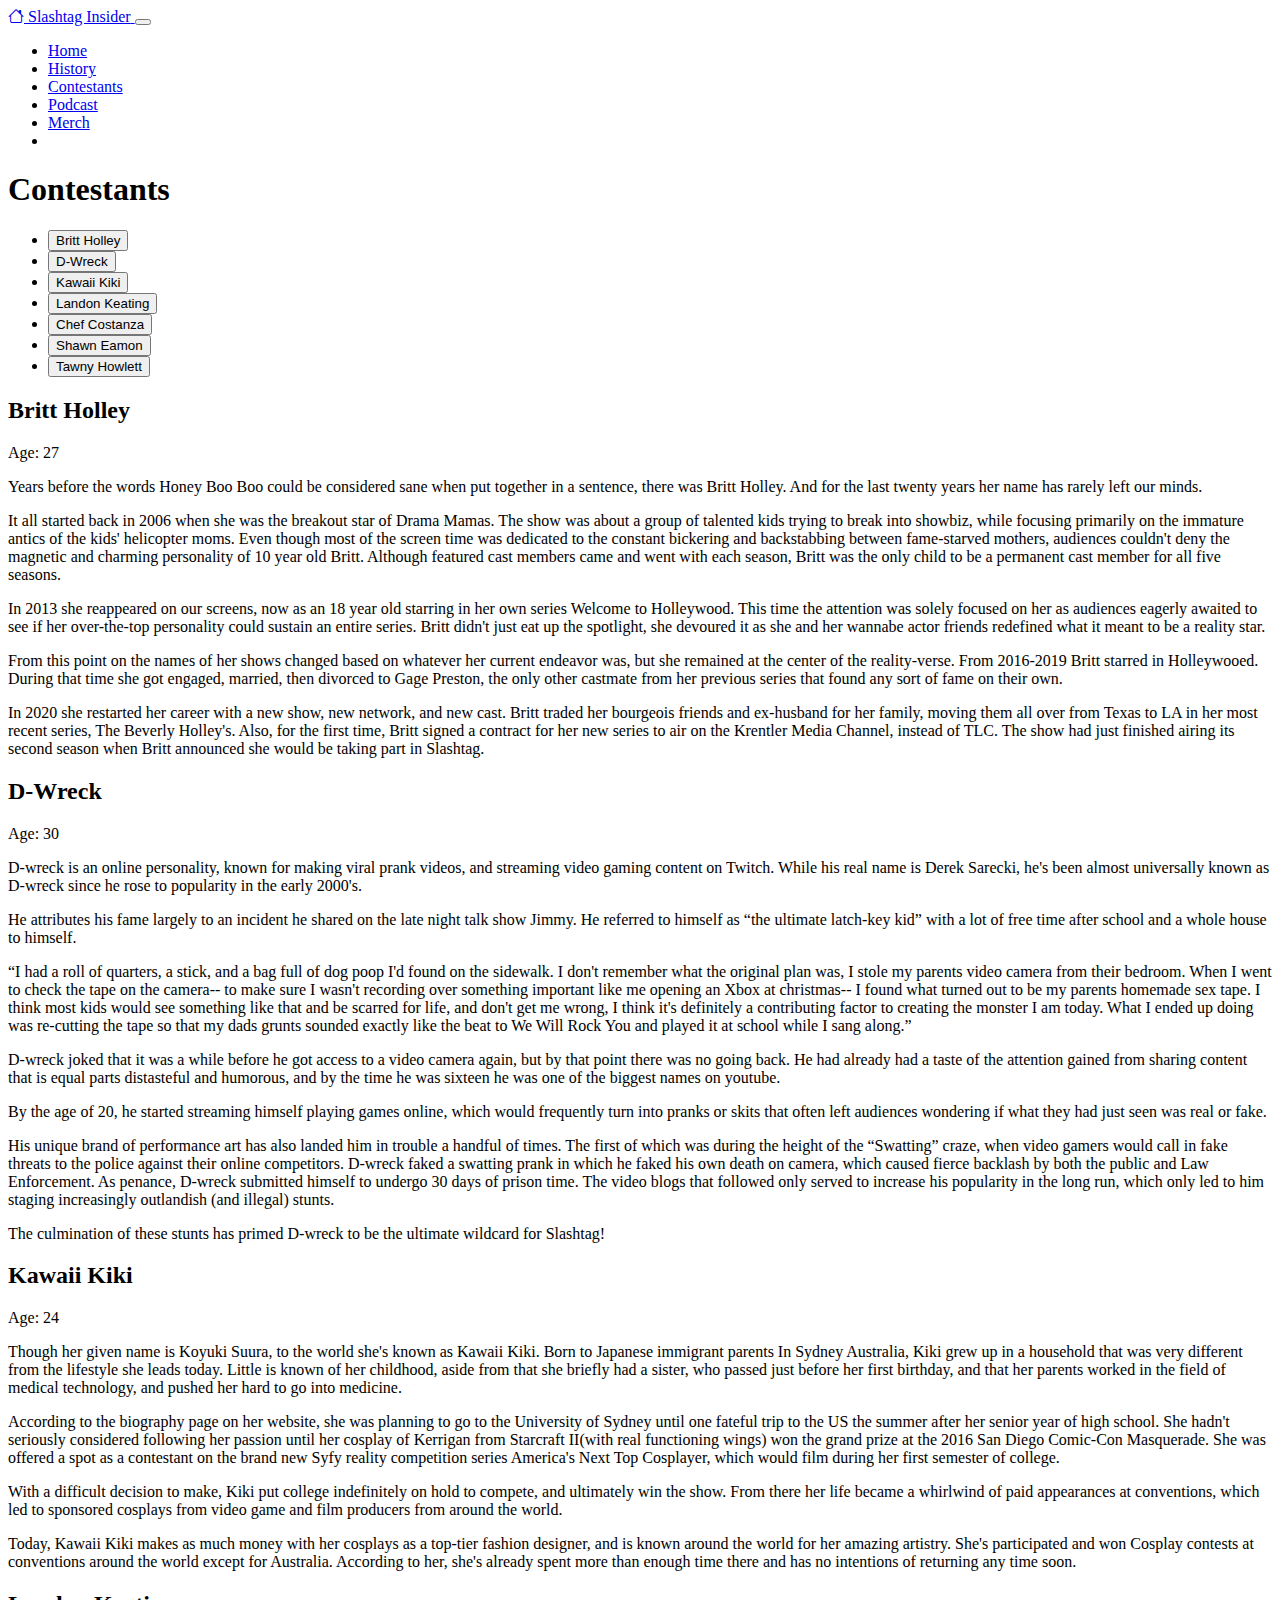
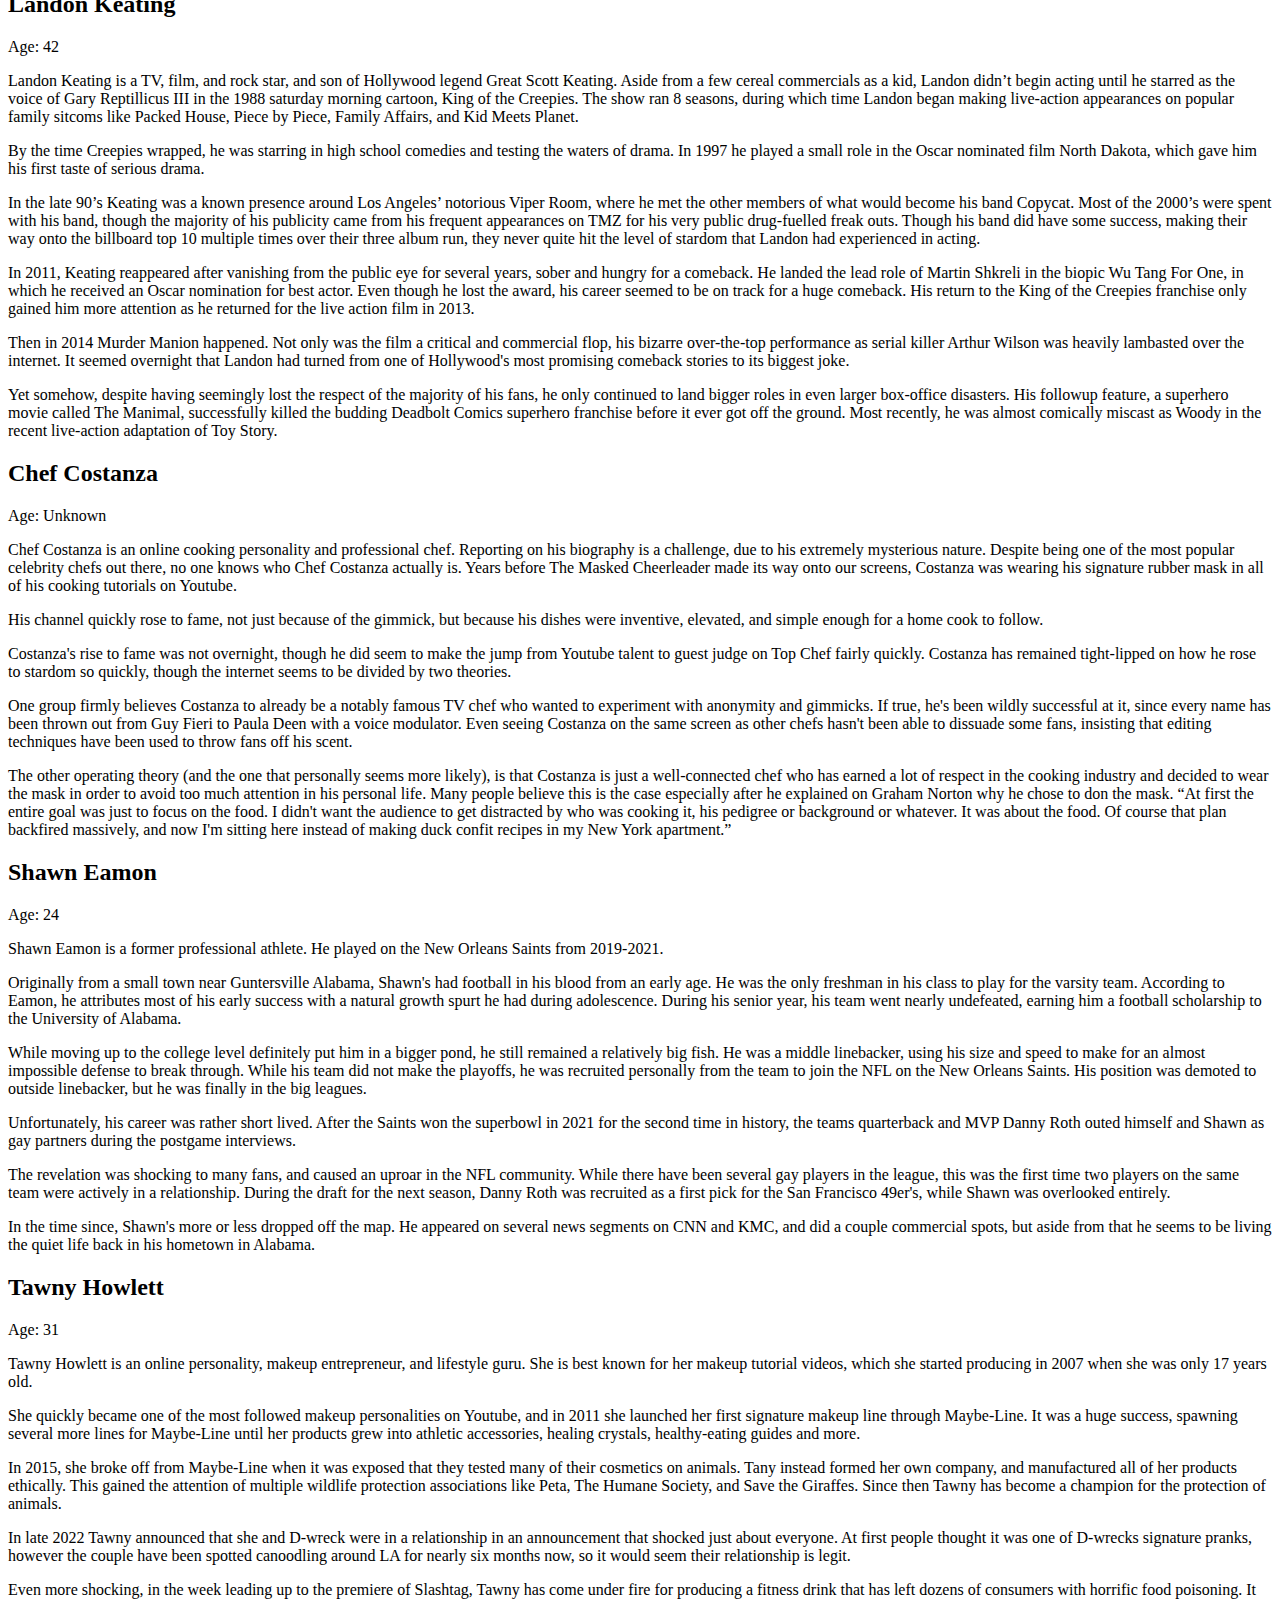
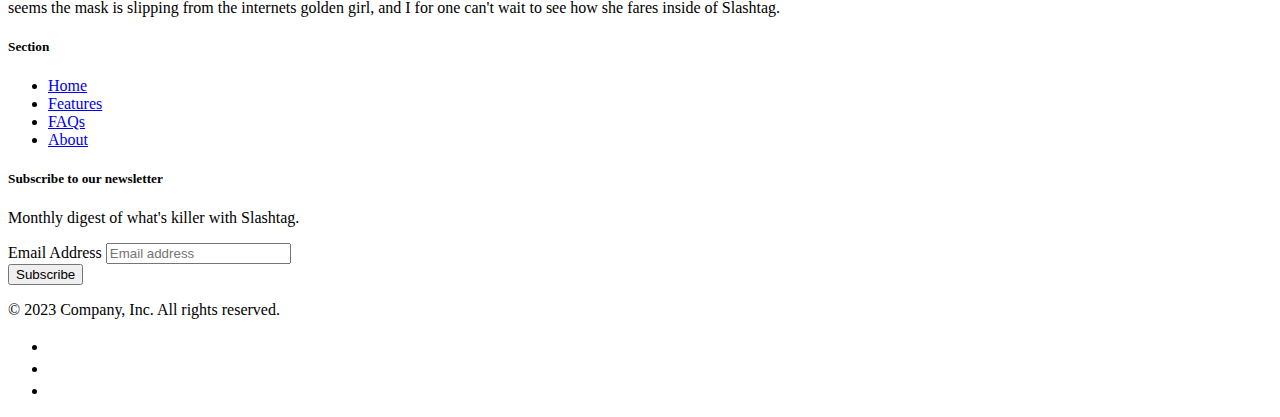
==== commit 72afa25b: "2023-03-07 19:51:13 PST" ====
--- a/contestants/index.html
+++ b/contestants/index.html
@@ -639,7 +639,7 @@
       </main>
     </div>
 
-    <!-- Footer -->
+<!-- Footer -->
     <div class="container-fluid bg-dark text-light">
       <footer class="container pt-3">
         <div class="row">
@@ -794,39 +794,6 @@
             </li>
           </ul>
         </div>
-
-        <div class="col-md-5 offset-md-3 mb-1">
-          <form>
-            <h5>Subscribe to our newsletter</h5>
-            <p>Monthly digest of what's new and exciting from us.</p>
-            <div class="d-flex flex-column flex-sm-row w-100 gap-2">
-              <label for="newsletter1" class="visually-hidden">Email address</label>
-              <input id="newsletter1" type="text" class="form-control" placeholder="Email address" />
-              <button class="btn btn-primary" type="button">Subscribe</button>
-            </div>
-          </form>
-        </div>
-      </div>
-
-      <div class="d-flex flex-column flex-sm-row justify-content-between pt-2 mt-2 border-top">
-        <p class="text-center mb-0">
-          © 2023 Company, Inc. All rights reserved.
-        </p>
-        <ul class="list-unstyled d-flex flex-sm-row justify-content-evenly">
-          <li class="ms-3">
-            <a class="link-dark" href="https://www.twitter.com/joncohnauthor" target="_blank"><i
-                style="font-size: 1.2rem; color: white" class="bi bi-twitter"></i></a>
-          </li>
-          <li class="ms-3">
-            <a class="link-dark" href="https://www.instagram.com/joncohnauthor" target="_blank"><i
-                style="font-size: 1.2rem; color: white" class="bi bi-instagram"></i></a>
-          </li>
-          <li class="ms-3">
-            <a class="link-dark" href="https://www.facebook.com/joncohnauthor" target="_blank"><i
-                style="font-size: 1.2rem; color: white" class="bi bi-facebook"></i>
-            </a>
-          </li>
-        </ul>
       </div>
     </footer>
   </div>
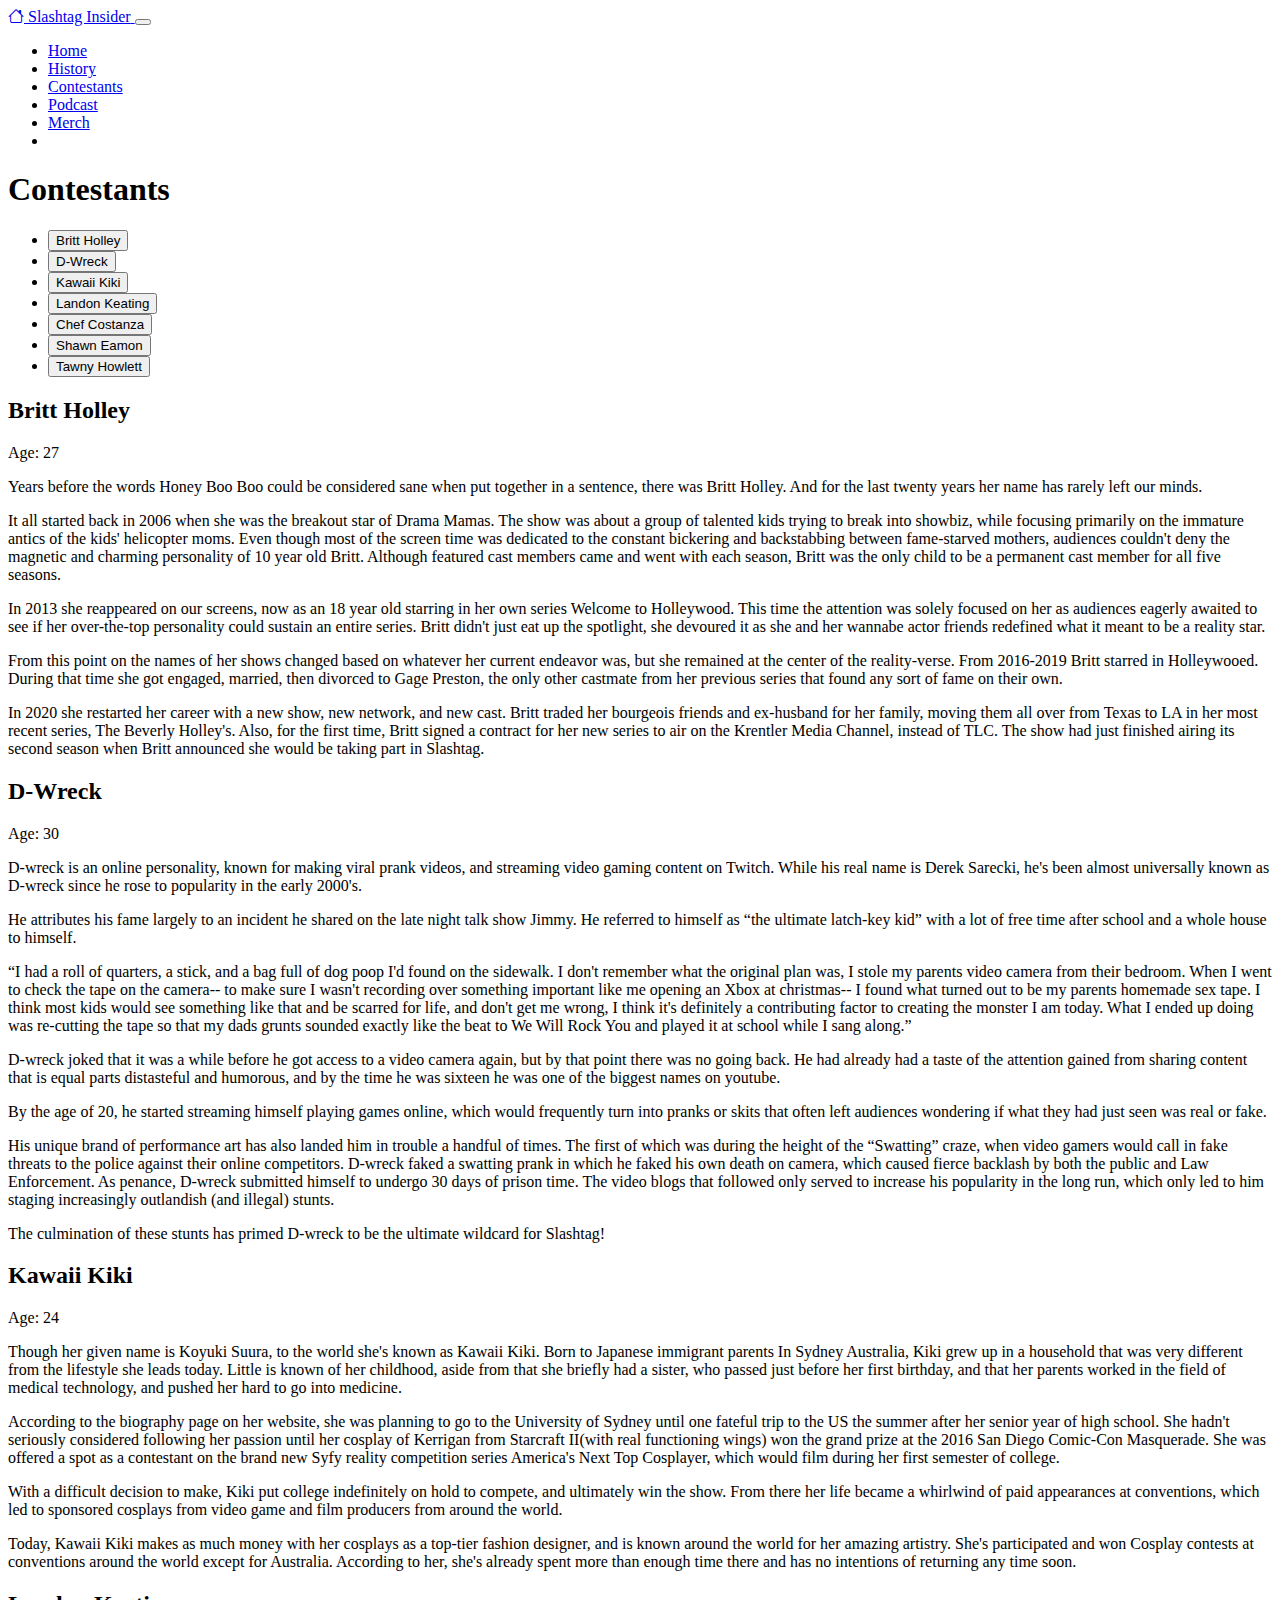
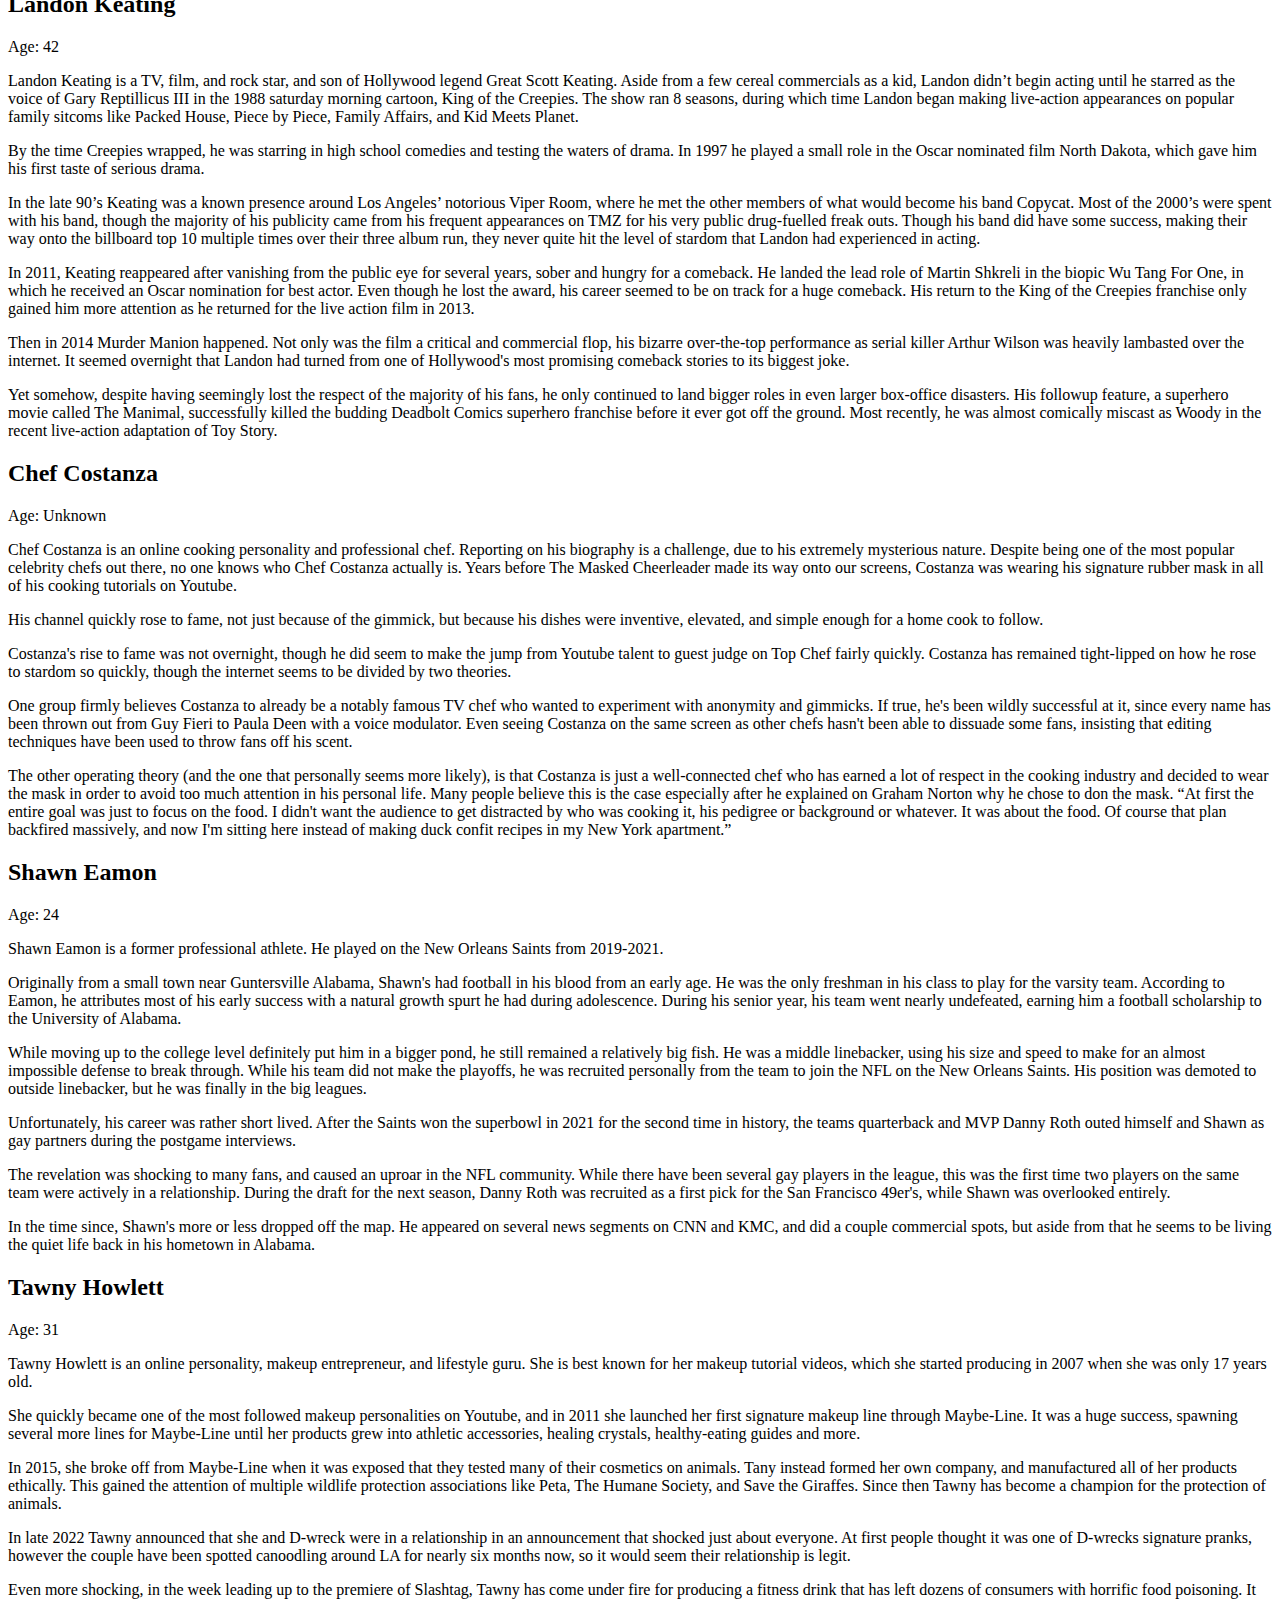
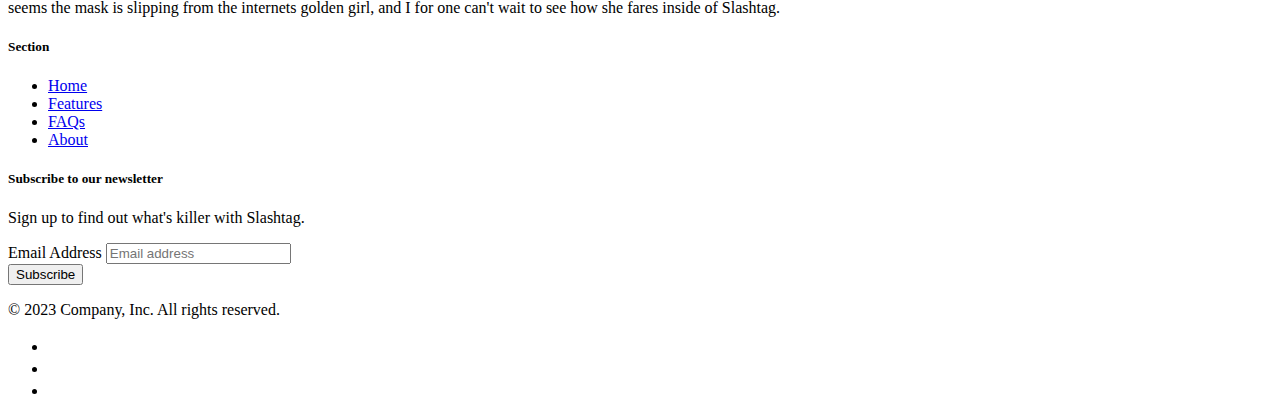
==== commit 339722e6: "2023-03-10 15:50:36 PST" ====
--- a/contestants/index.html
+++ b/contestants/index.html
@@ -40,7 +40,7 @@
     <link rel="stylesheet" href="../css/slashtag-universal.css" />
 
     <!-- Page Specific CSS -->
-    <link rel="stylesheet" href="../css/page-title.css" />
+    <link rel="stylesheet" href="../css/contestants.css" />
 
     <link rel="manifest" href="site.webmanifest" />
     <meta name="theme-color" content="#fafafa" />
@@ -95,11 +95,10 @@
           </ul>
         </div>
       </div>
-    </div>
-  </nav>
+    </nav>
 
     <!-- Main Content -->
-    <div class="container-fluid bg_image_1">
+    <div class="container-fluid bg_image_1 text-light">
       <main class="container pt-2 pb-4">
         <h1 class="display-1">Contestants</h1>
         <ul class="nav nav-tabs" id="myTab" role="tablist">
@@ -639,7 +638,7 @@
       </main>
     </div>
 
-<!-- Footer -->
+    <!-- Footer -->
     <div class="container-fluid bg-dark text-light">
       <footer class="container pt-3">
         <div class="row">
@@ -690,7 +689,7 @@
               >
                 <div id="mc_embed_signup_scroll">
                   <h5>Subscribe to our newsletter</h5>
-                  <p>Monthly digest of what's killer with Slashtag.</p>
+                  <p>Sign up to find out what's killer with Slashtag.</p>
                   <div
                     class="mc-field-group d-flex flex-column flex-sm-row w-100 gap-2"
                   >
@@ -751,7 +750,6 @@
             <!--End mc_embed_signup-->
           </div>
         </div>
-
         <div
           class="d-flex flex-column flex-sm-row justify-content-between pt-2 mt-2 border-top"
         >
@@ -794,17 +792,17 @@
             </li>
           </ul>
         </div>
-      </div>
-    </footer>
-  </div>
-
-  <!-- Bootstrap JavaScript -->
-  <script src="https://cdn.jsdelivr.net/npm/bootstrap@5.3.0-alpha1/dist/js/bootstrap.bundle.min.js"
-    integrity="sha384-w76AqPfDkMBDXo30jS1Sgez6pr3x5MlQ1ZAGC+nuZB+EYdgRZgiwxhTBTkF7CXvN"
-    crossorigin="anonymous"></script>
-
-  <!-- Custom JavaScript -->
-  <script src="js/app.js"></script>
-</body>
-
+      </footer>
+    </div>
+
+    <!-- Bootstrap JavaScript -->
+    <script
+      src="https://cdn.jsdelivr.net/npm/bootstrap@5.3.0-alpha1/dist/js/bootstrap.bundle.min.js"
+      integrity="sha384-w76AqPfDkMBDXo30jS1Sgez6pr3x5MlQ1ZAGC+nuZB+EYdgRZgiwxhTBTkF7CXvN"
+      crossorigin="anonymous"
+    ></script>
+
+    <!-- Custom JavaScript -->
+    <script src="js/app.js"></script>
+  </body>
 </html>
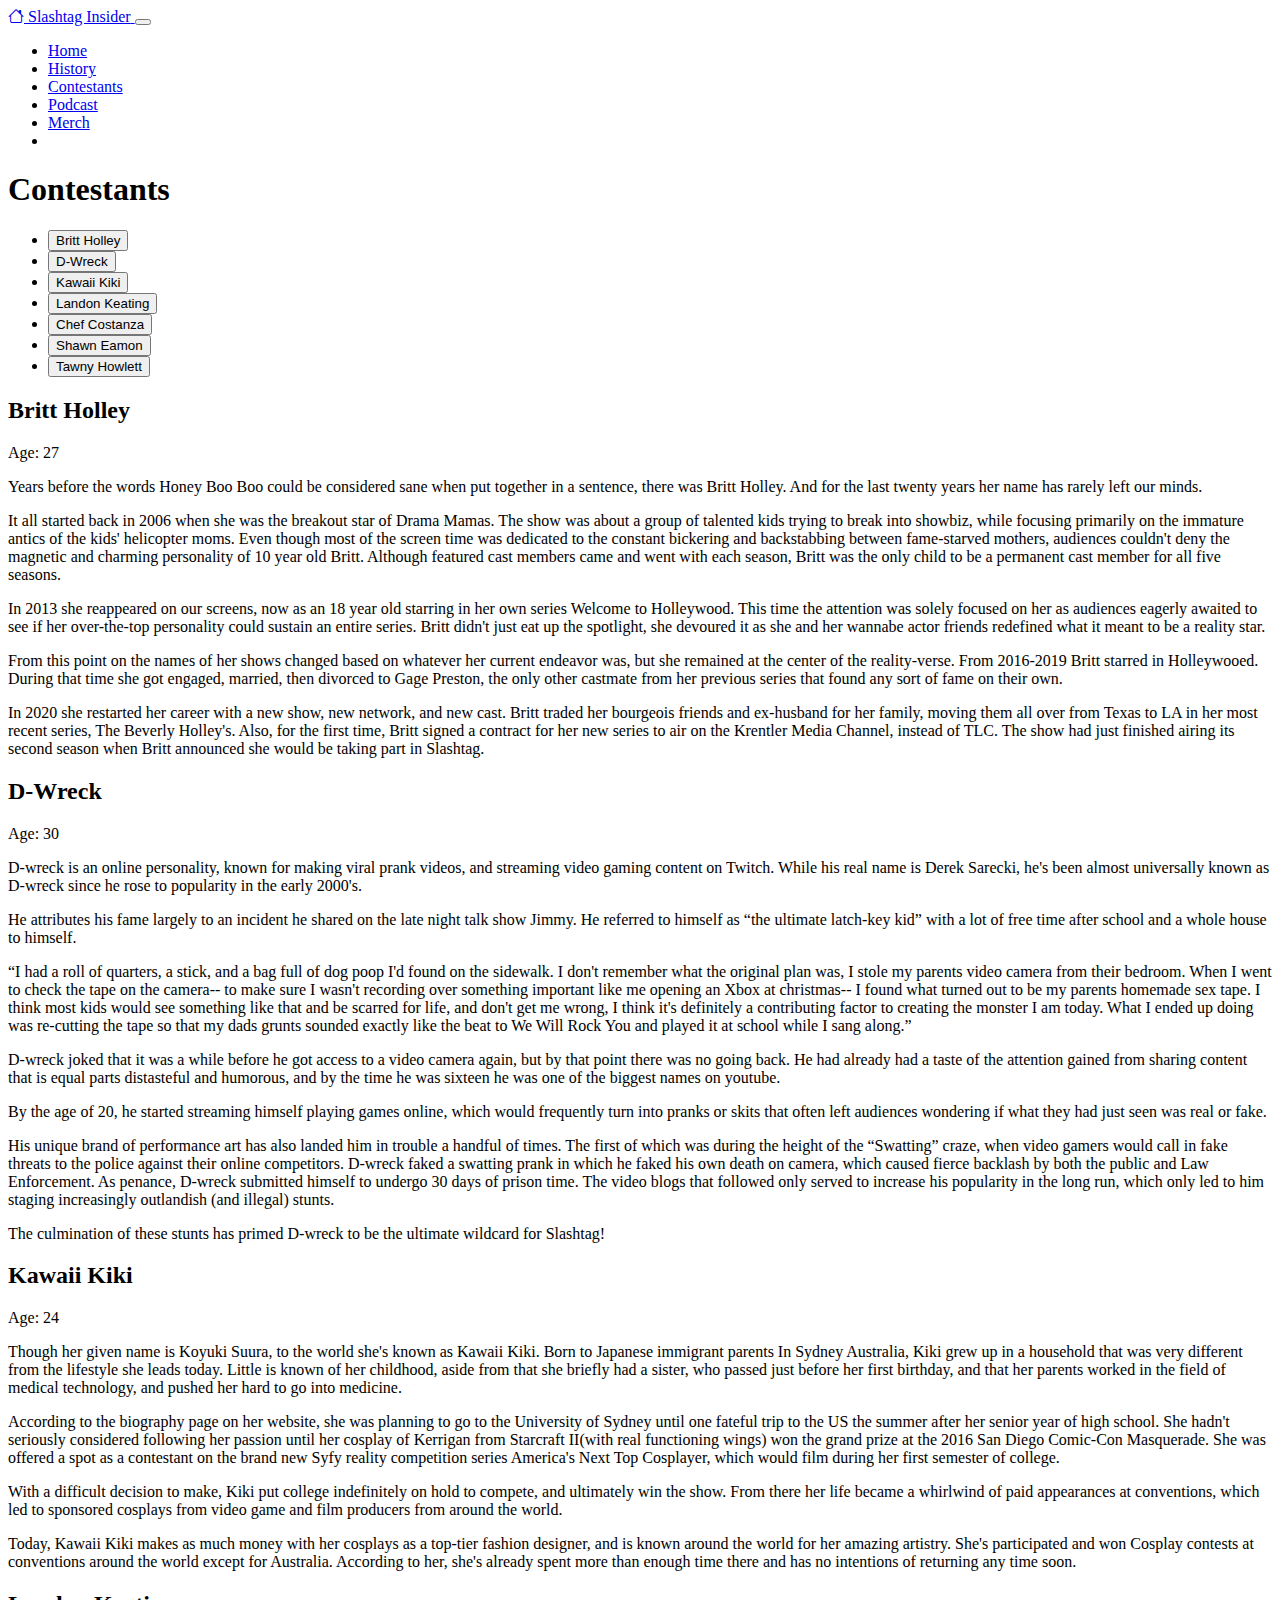
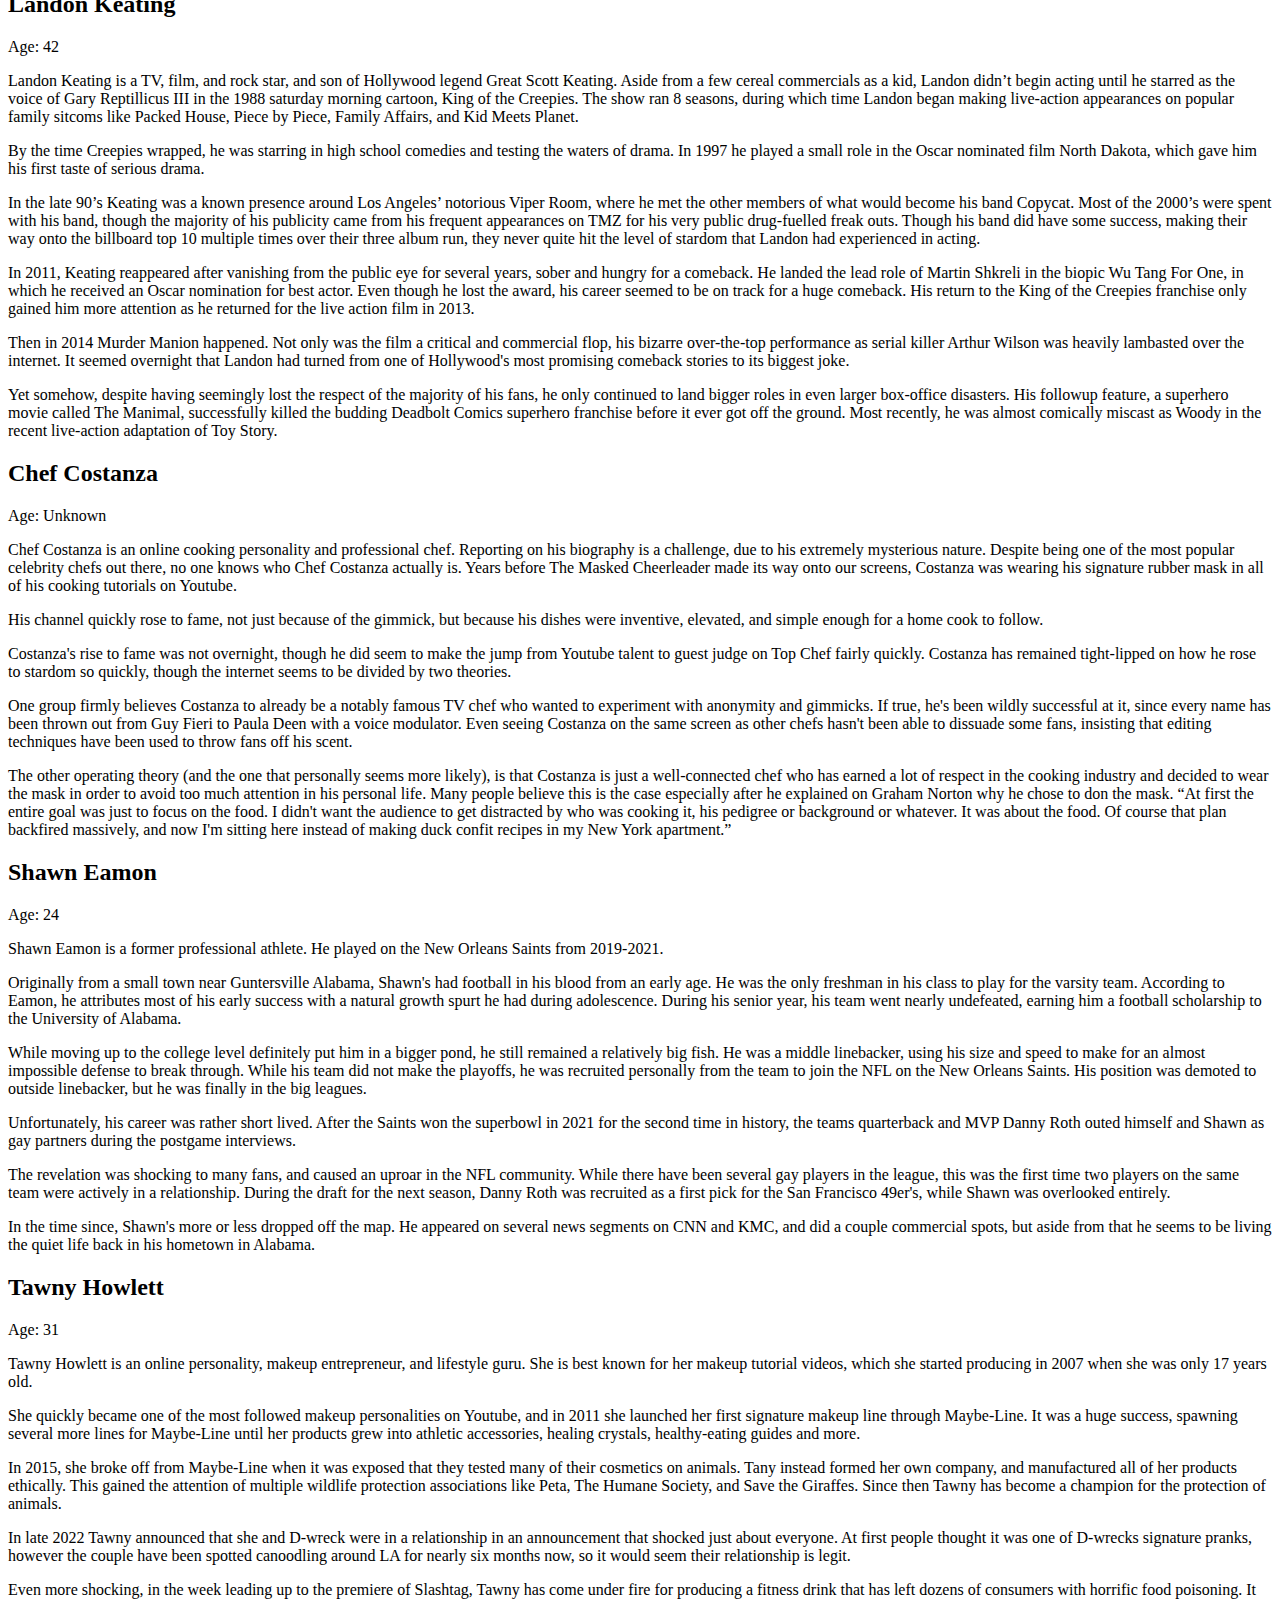
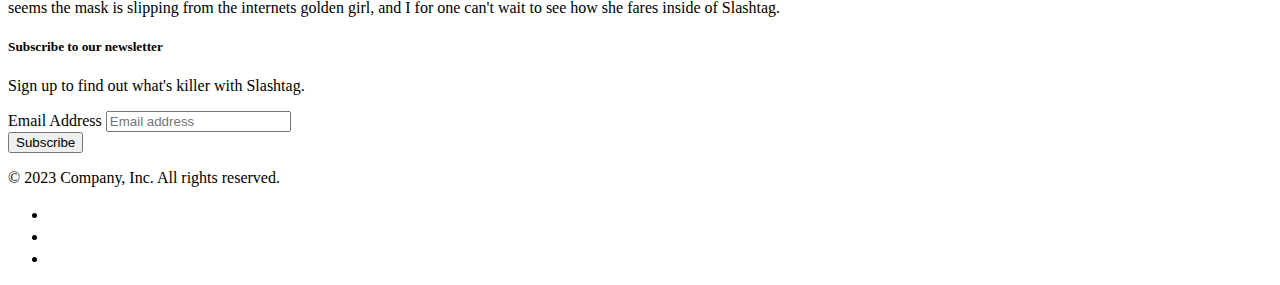
==== commit c3b3ecd1: "2023-03-10 18:05:10 PST" ====
--- a/contestants/index.html
+++ b/contestants/index.html
@@ -642,40 +642,6 @@
     <div class="container-fluid bg-dark text-light">
       <footer class="container pt-3">
         <div class="row">
-          <div class="d-none d-sm-block col-md-4 mb-2">
-            <h5>Section</h5>
-            <ul class="nav flex-column">
-              <li class="nav-item mb-1">
-                <a
-                  href="https://www.domain.com/joncohnauthor"
-                  class="nav-link p-0 text-light"
-                  >Home</a
-                >
-              </li>
-              <li class="nav-item mb-1">
-                <a
-                  href="https://www.domain.com/joncohnauthor"
-                  class="nav-link p-0 text-light"
-                  >Features</a
-                >
-              </li>
-              <li class="nav-item mb-1">
-                <a
-                  href="https://www.domain.com/joncohnauthor"
-                  class="nav-link p-0 text-light"
-                  >FAQs</a
-                >
-              </li>
-              <li class="nav-item mb-1">
-                <a
-                  href="https://www.domain.com/joncohnauthor"
-                  class="nav-link p-0 text-light"
-                  >About</a
-                >
-              </li>
-            </ul>
-          </div>
-
           <div class="col-md-5 offset-md-3 mb-1">
             <!-- Begin Mailchimp Signup Form -->
             <div id="mc_embed_signup">
